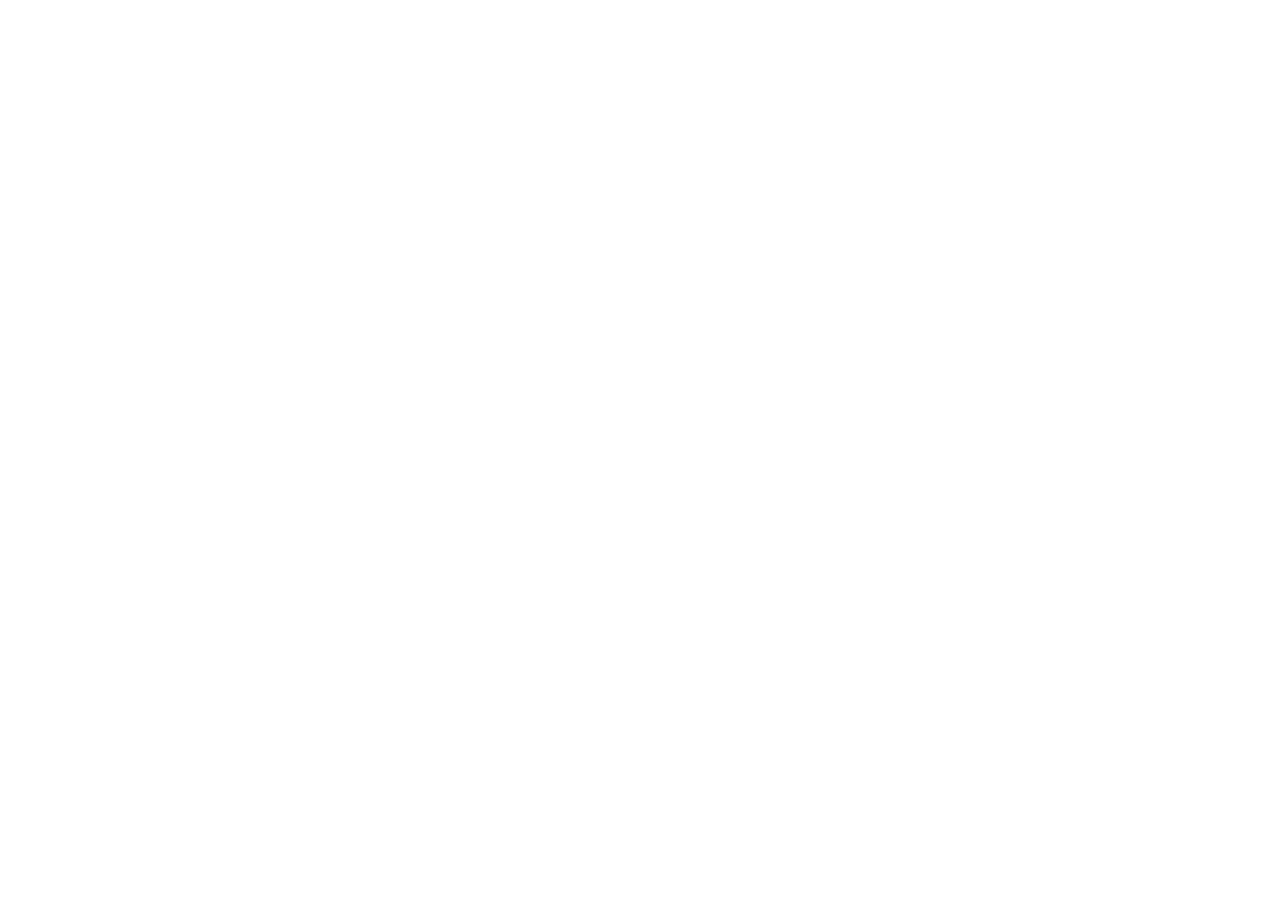
==== index.html @ c64abcd5 "init: start new project" ====
<!DOCTYPE html>
<html lang="en">
<head>
  <meta charset="UTF-8">
  <meta http-equiv="X-UA-Compatible" content="IE=edge">
  <meta name="viewport" content="width=device-width, initial-scale=1.0">
  <title>CV</title>
</head>
<body>
  
</body>
</html>
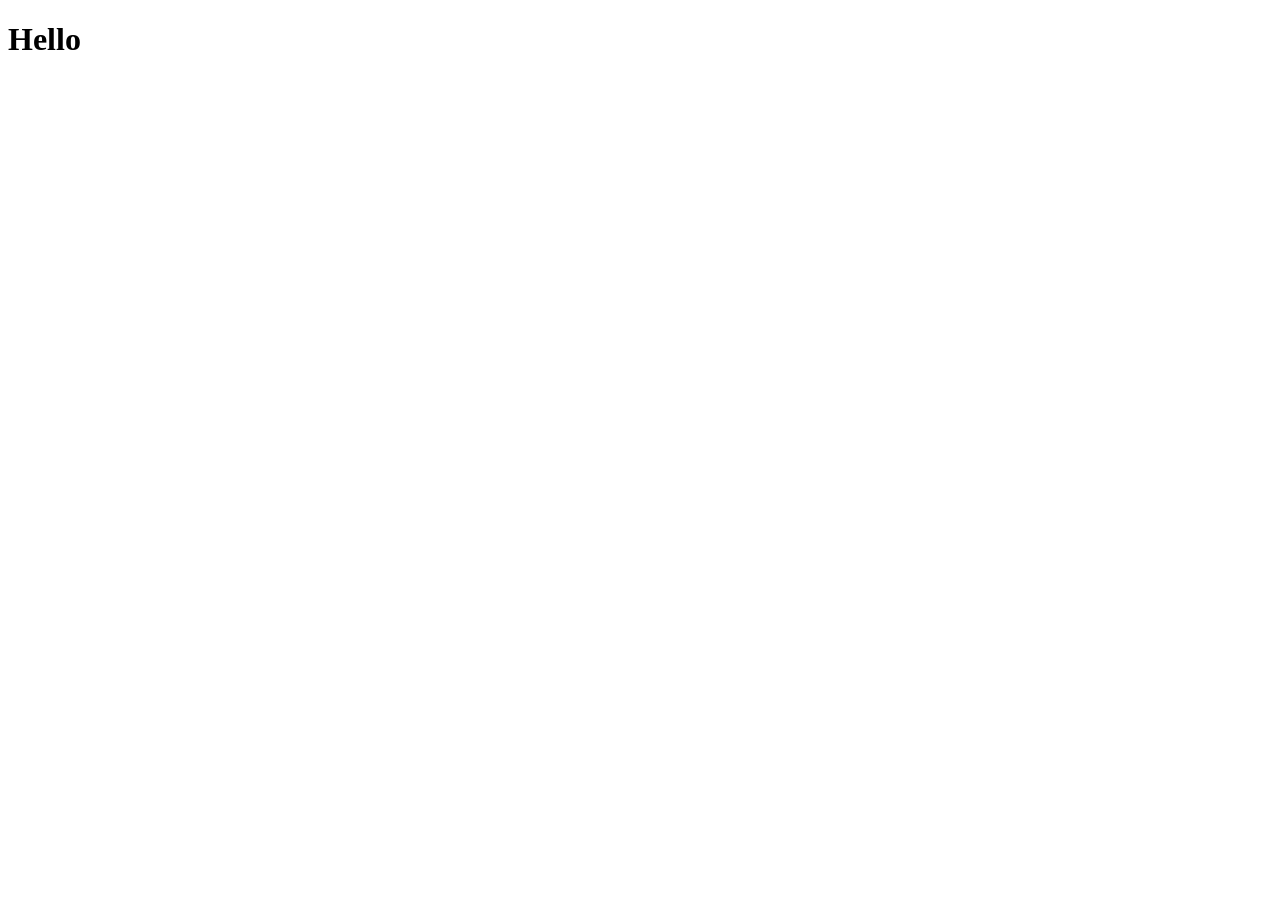
==== commit e6af808a: "init: start task" ====
--- a/index.html
+++ b/index.html
@@ -7,6 +7,8 @@
   <title>CV</title>
 </head>
 <body>
-  
+  <main>
+    <h1>Hello</h1>
+  </main>
 </body>
 </html>
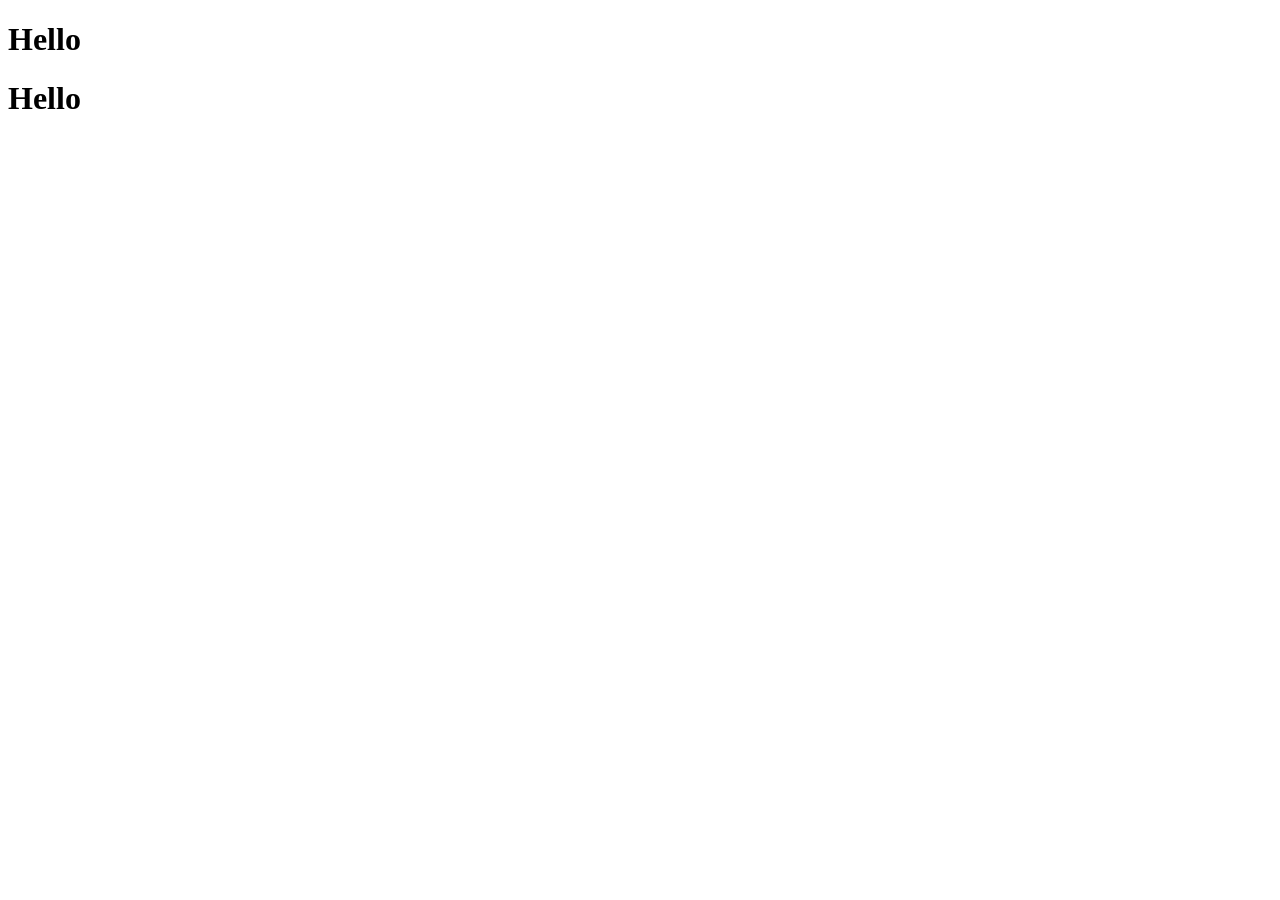
==== commit 1295a909: "feat: add necessary files" ====
--- a/index.html
+++ b/index.html
@@ -9,6 +9,7 @@
 <body>
   <main>
     <h1>Hello</h1>
+    <h1>Hello</h1>
   </main>
 </body>
 </html>
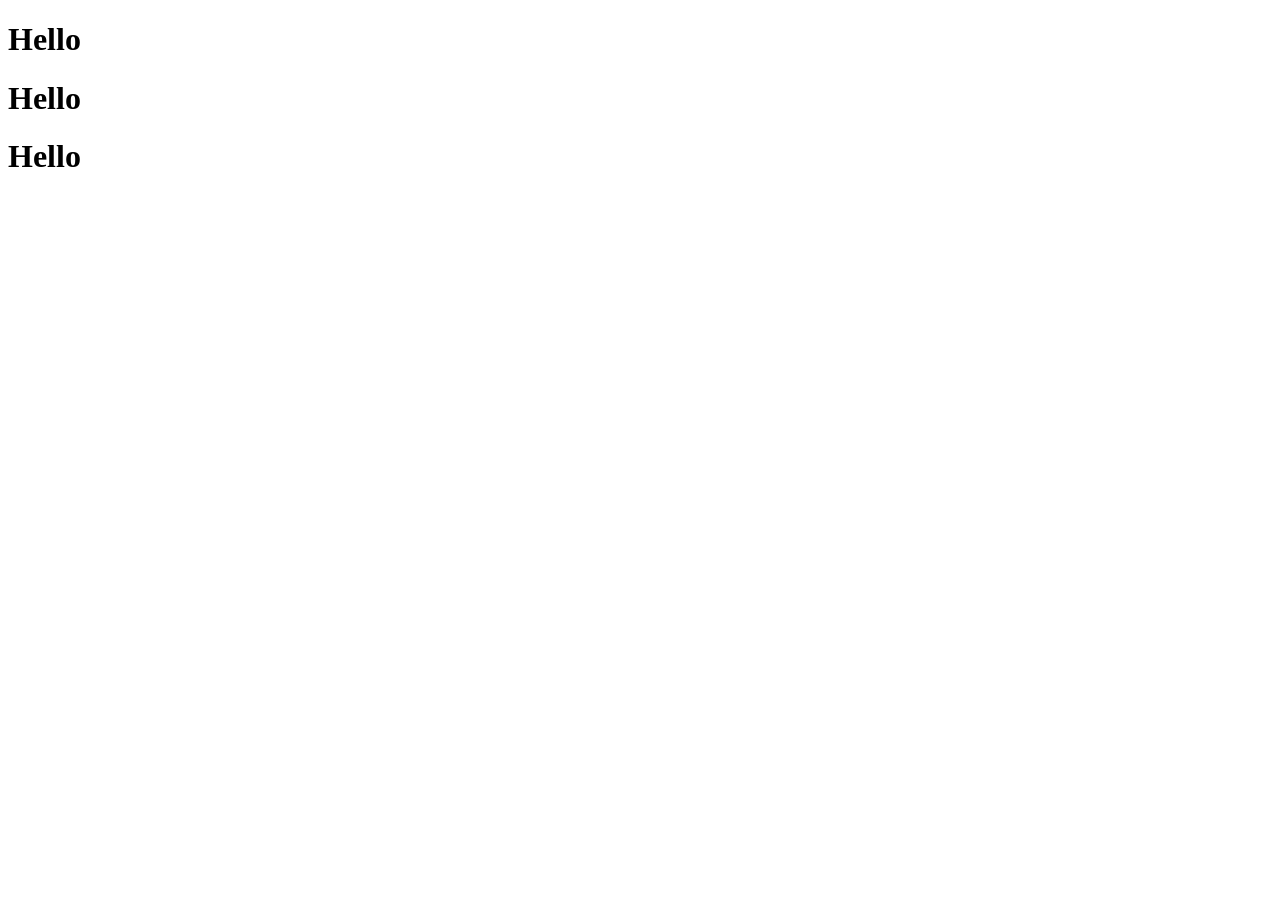
==== commit ae67d64d: "docs: update readme with additional information" ====
--- a/index.html
+++ b/index.html
@@ -10,6 +10,7 @@
   <main>
     <h1>Hello</h1>
     <h1>Hello</h1>
+    <h1>Hello</h1>
   </main>
 </body>
 </html>
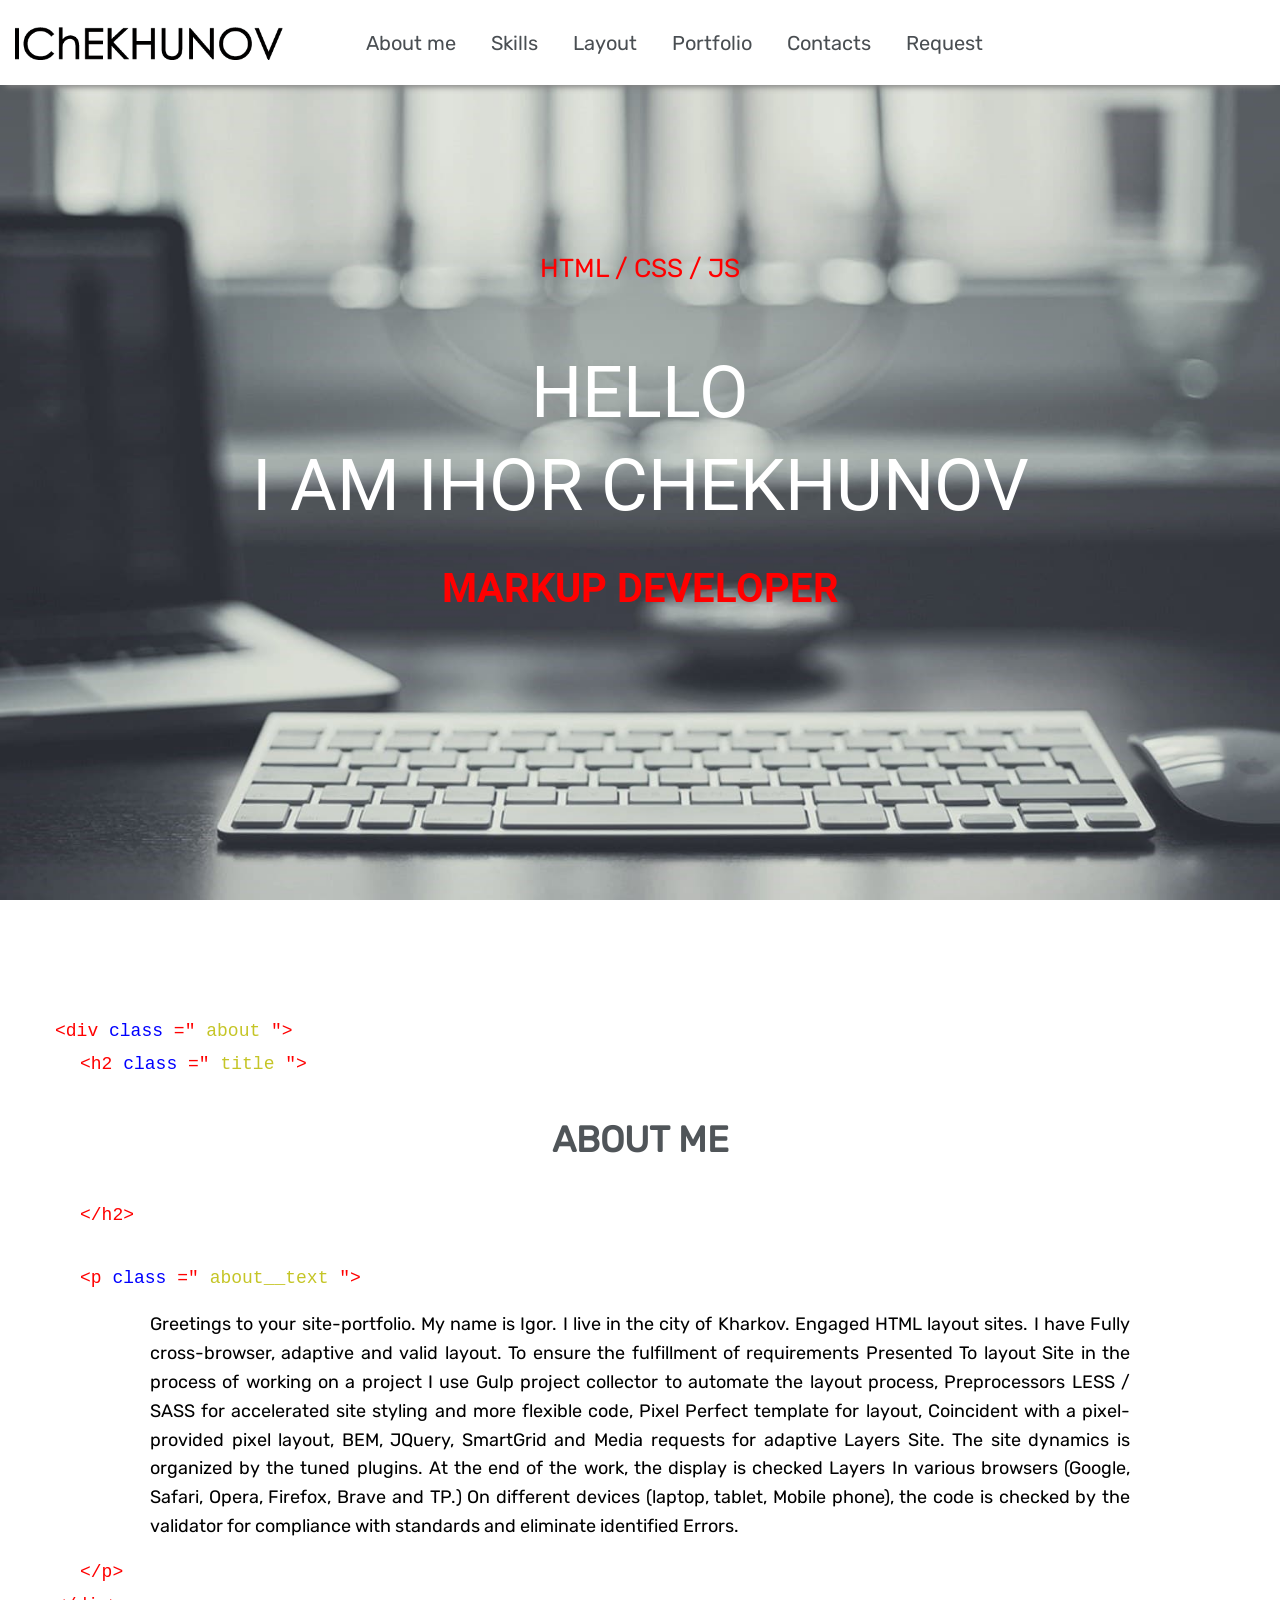
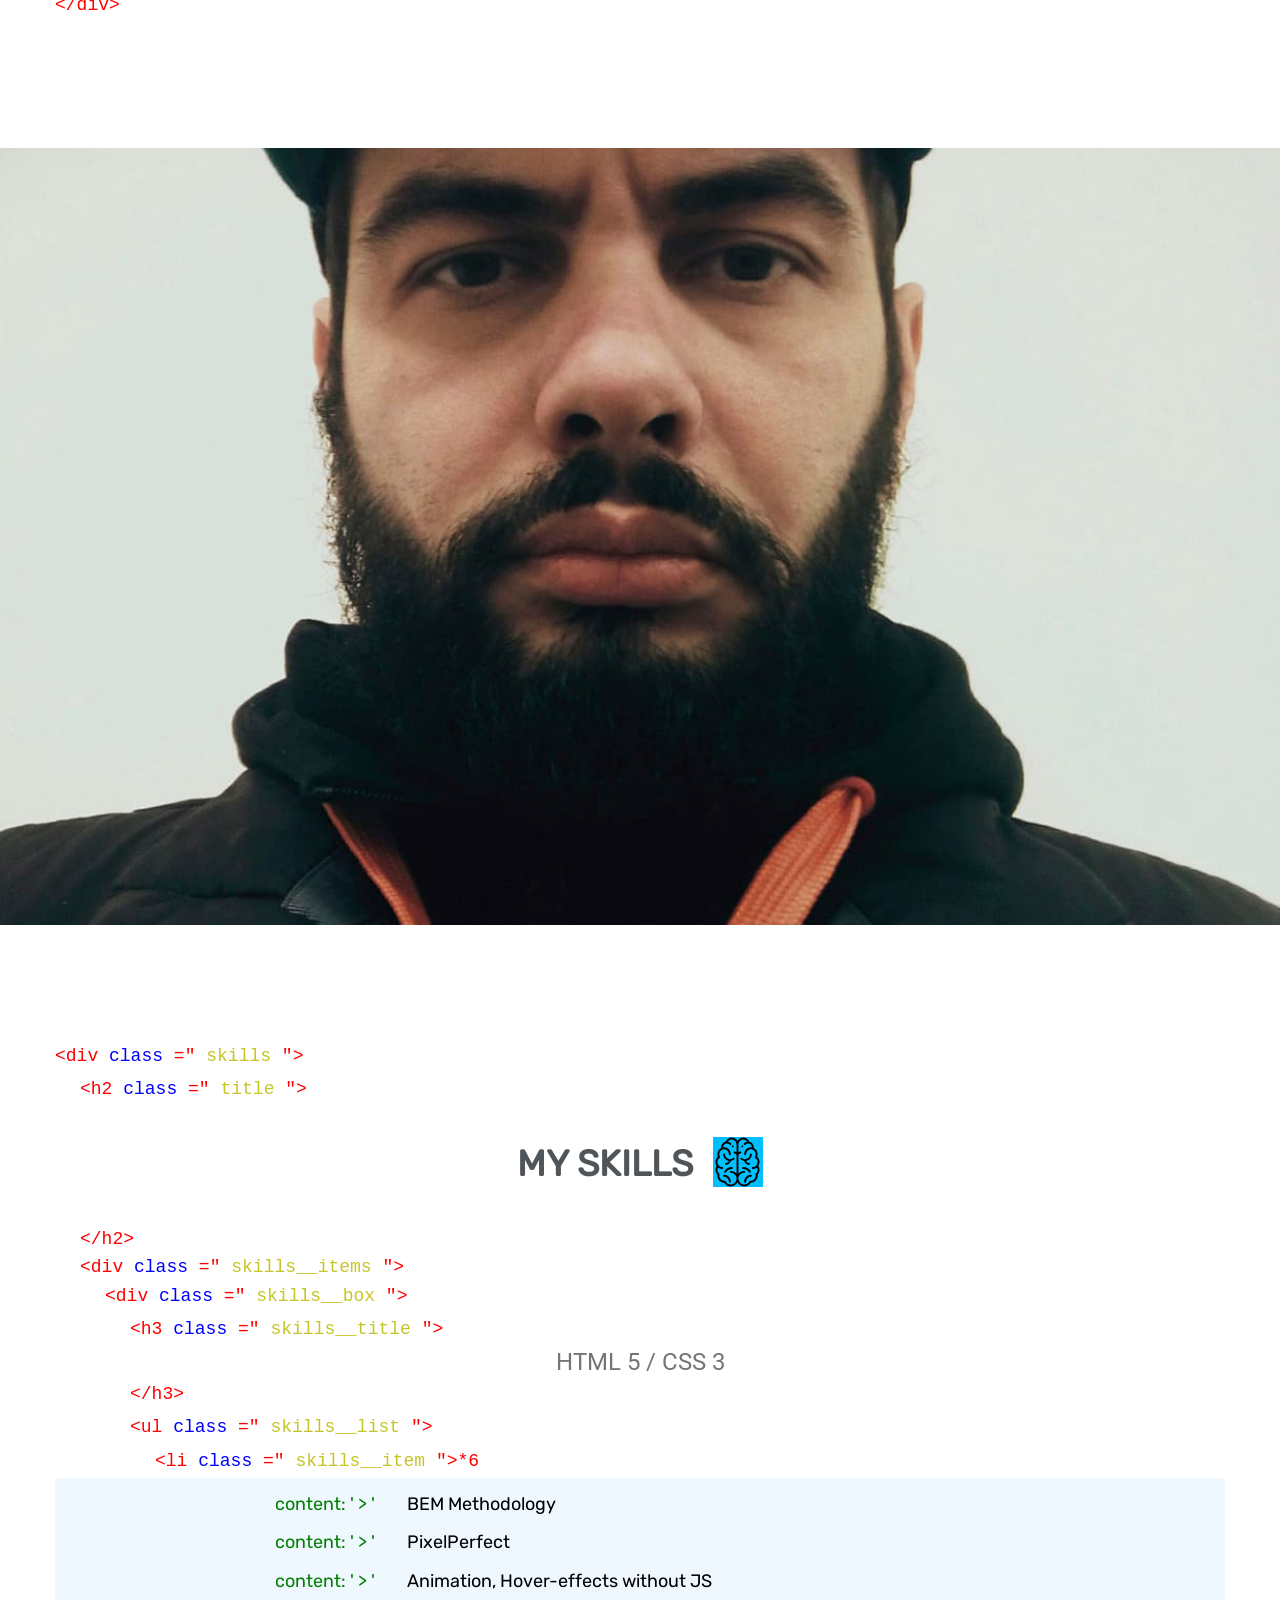
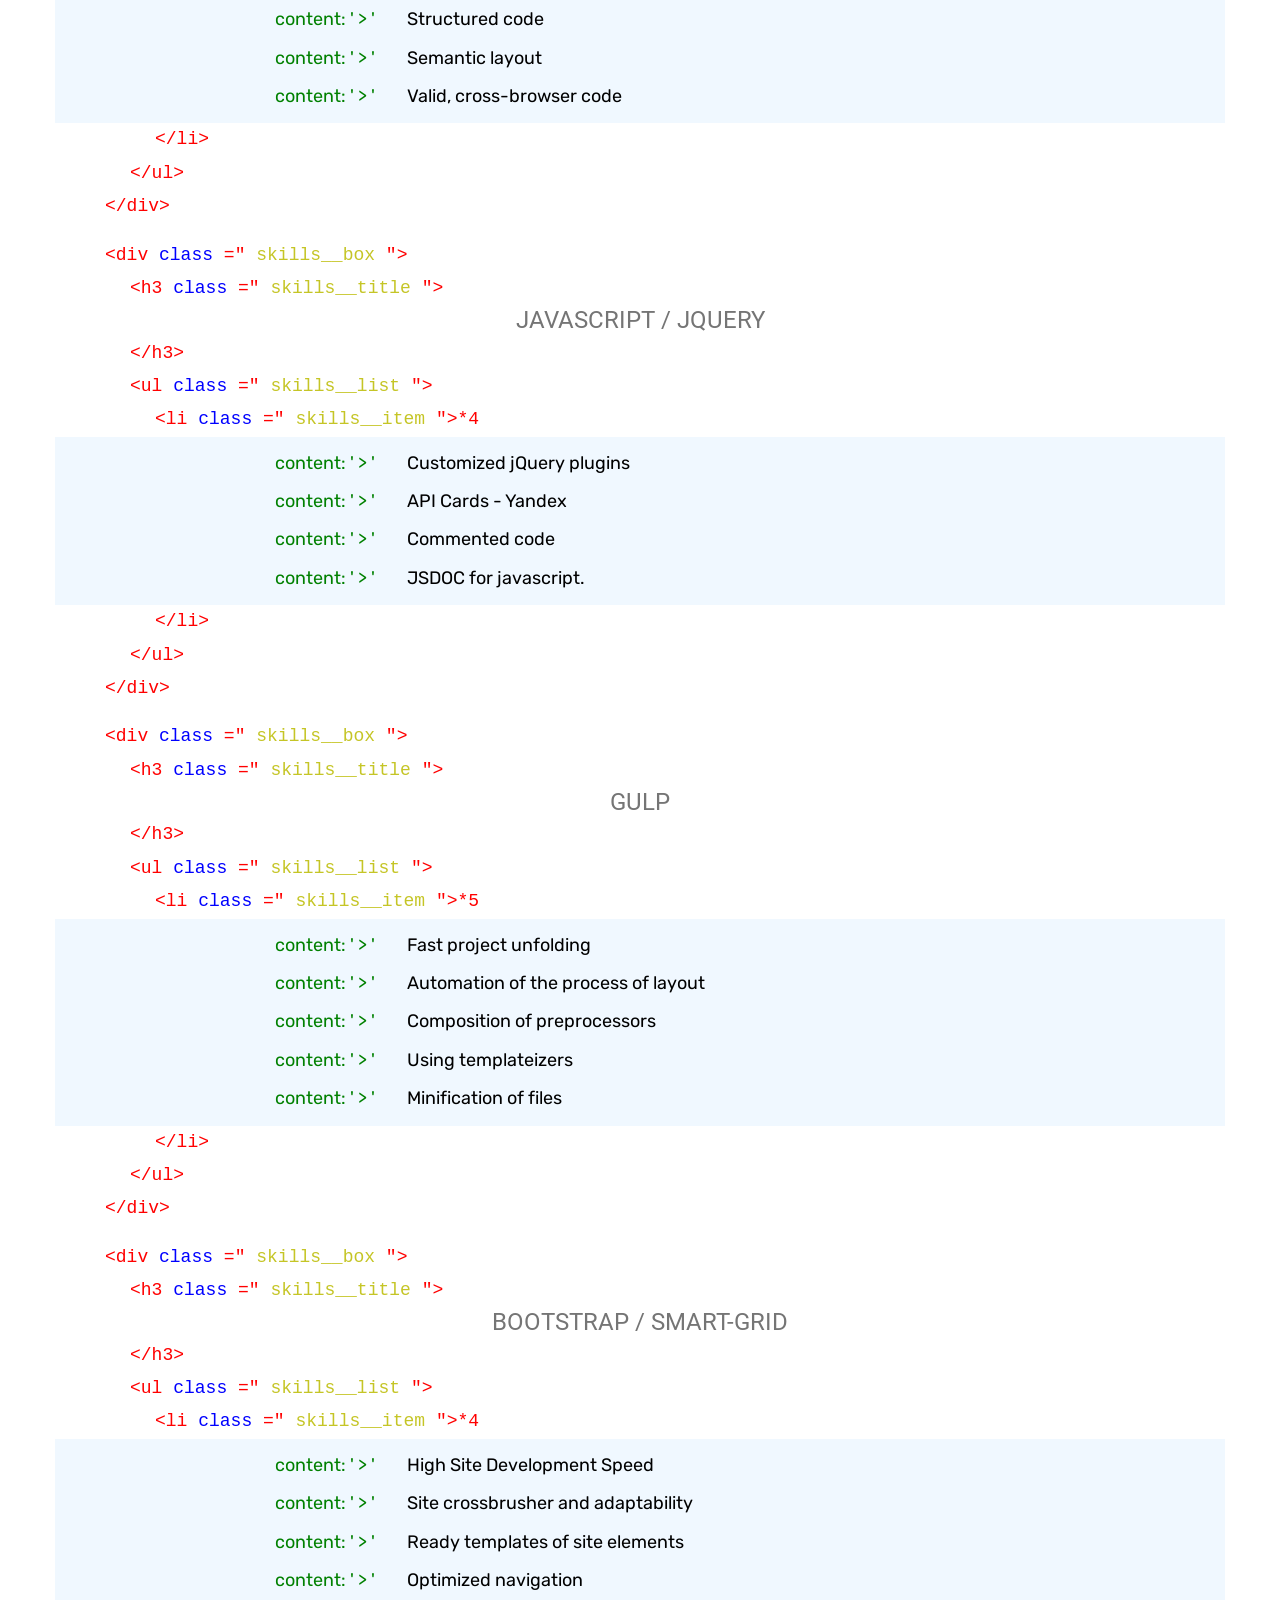
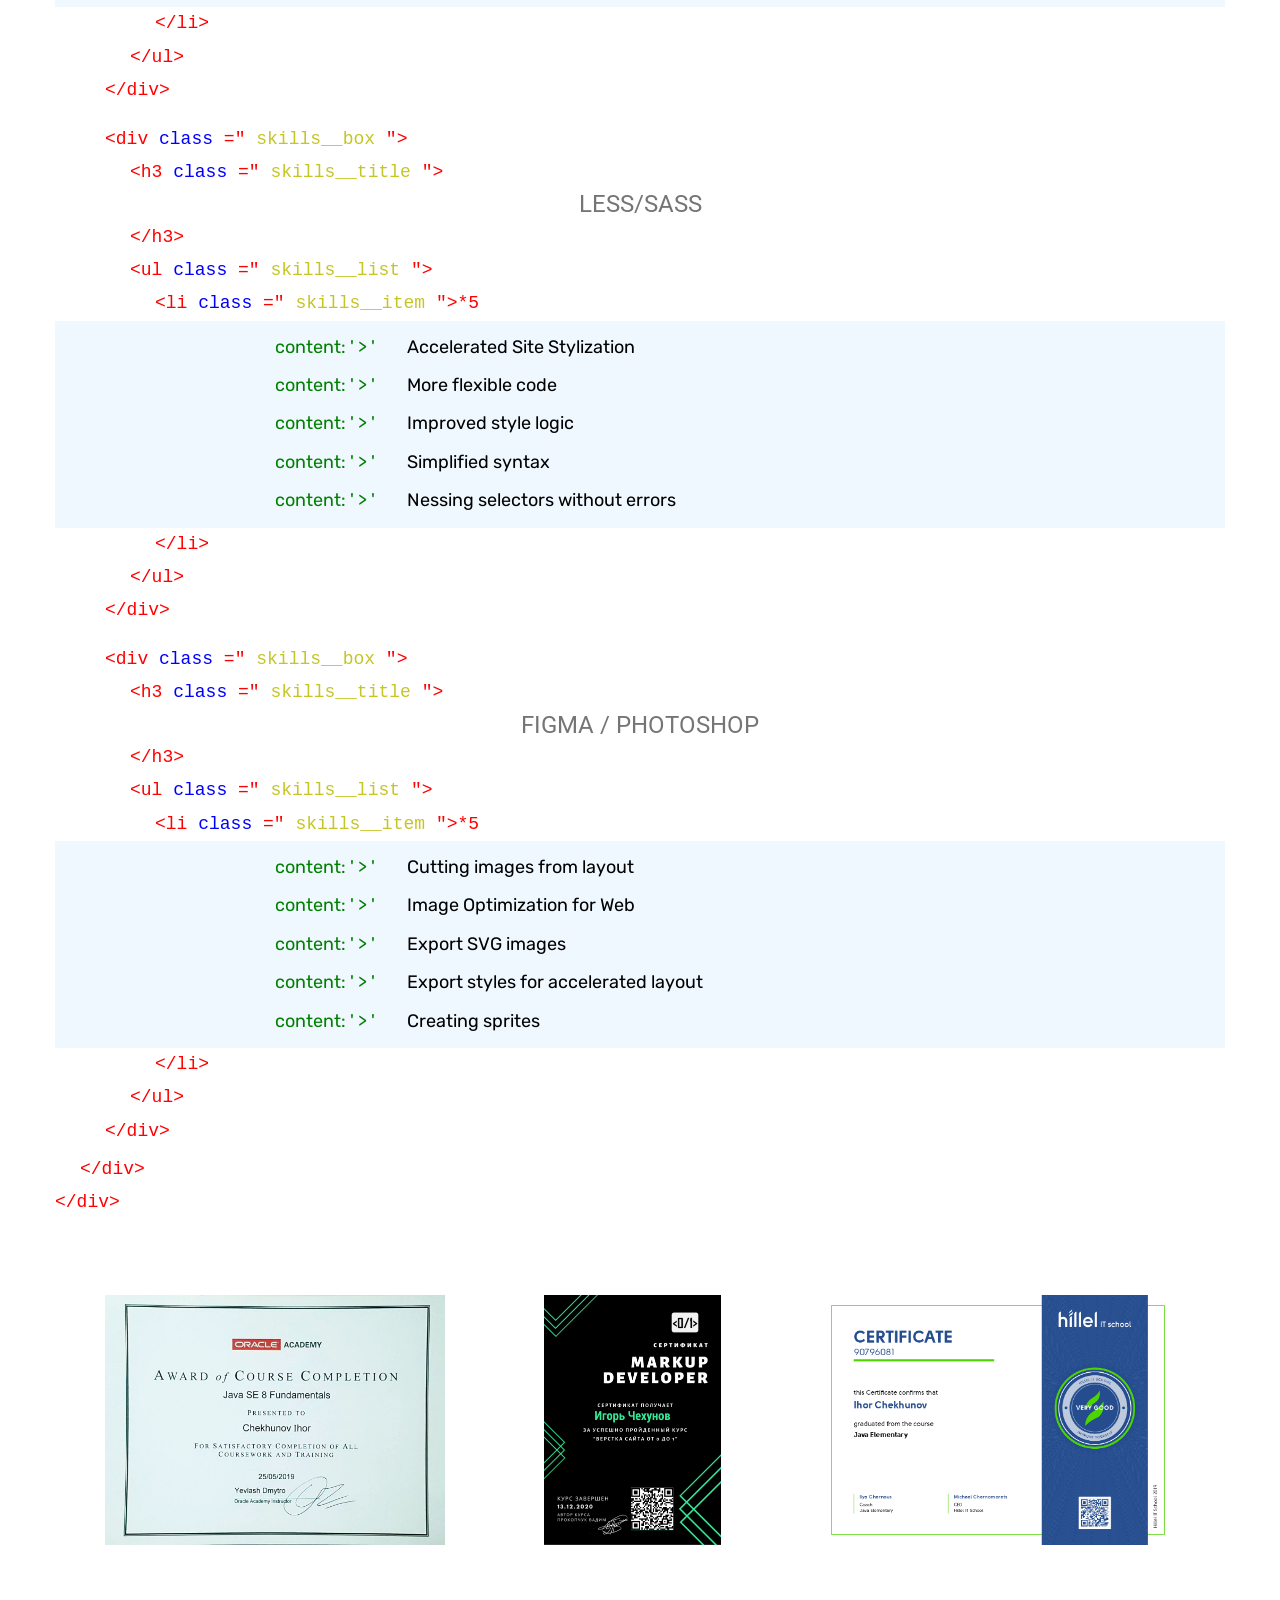
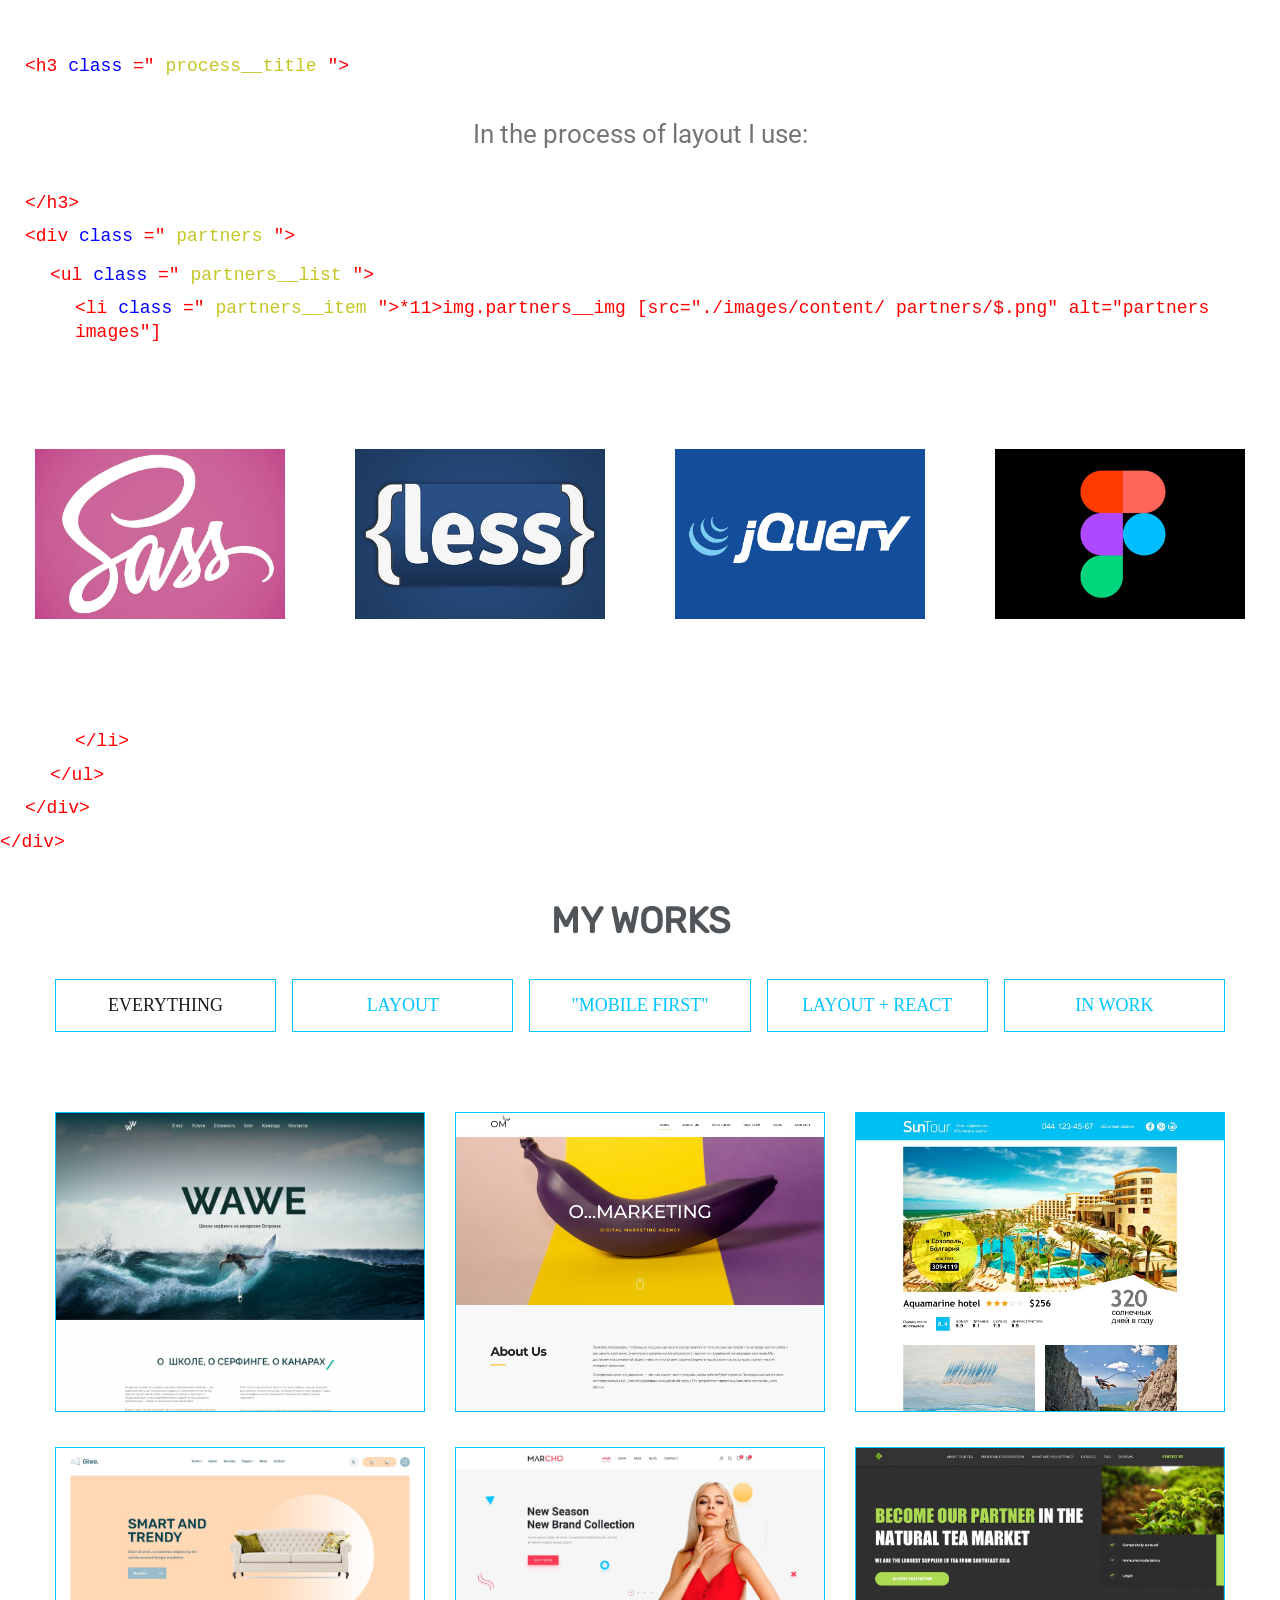
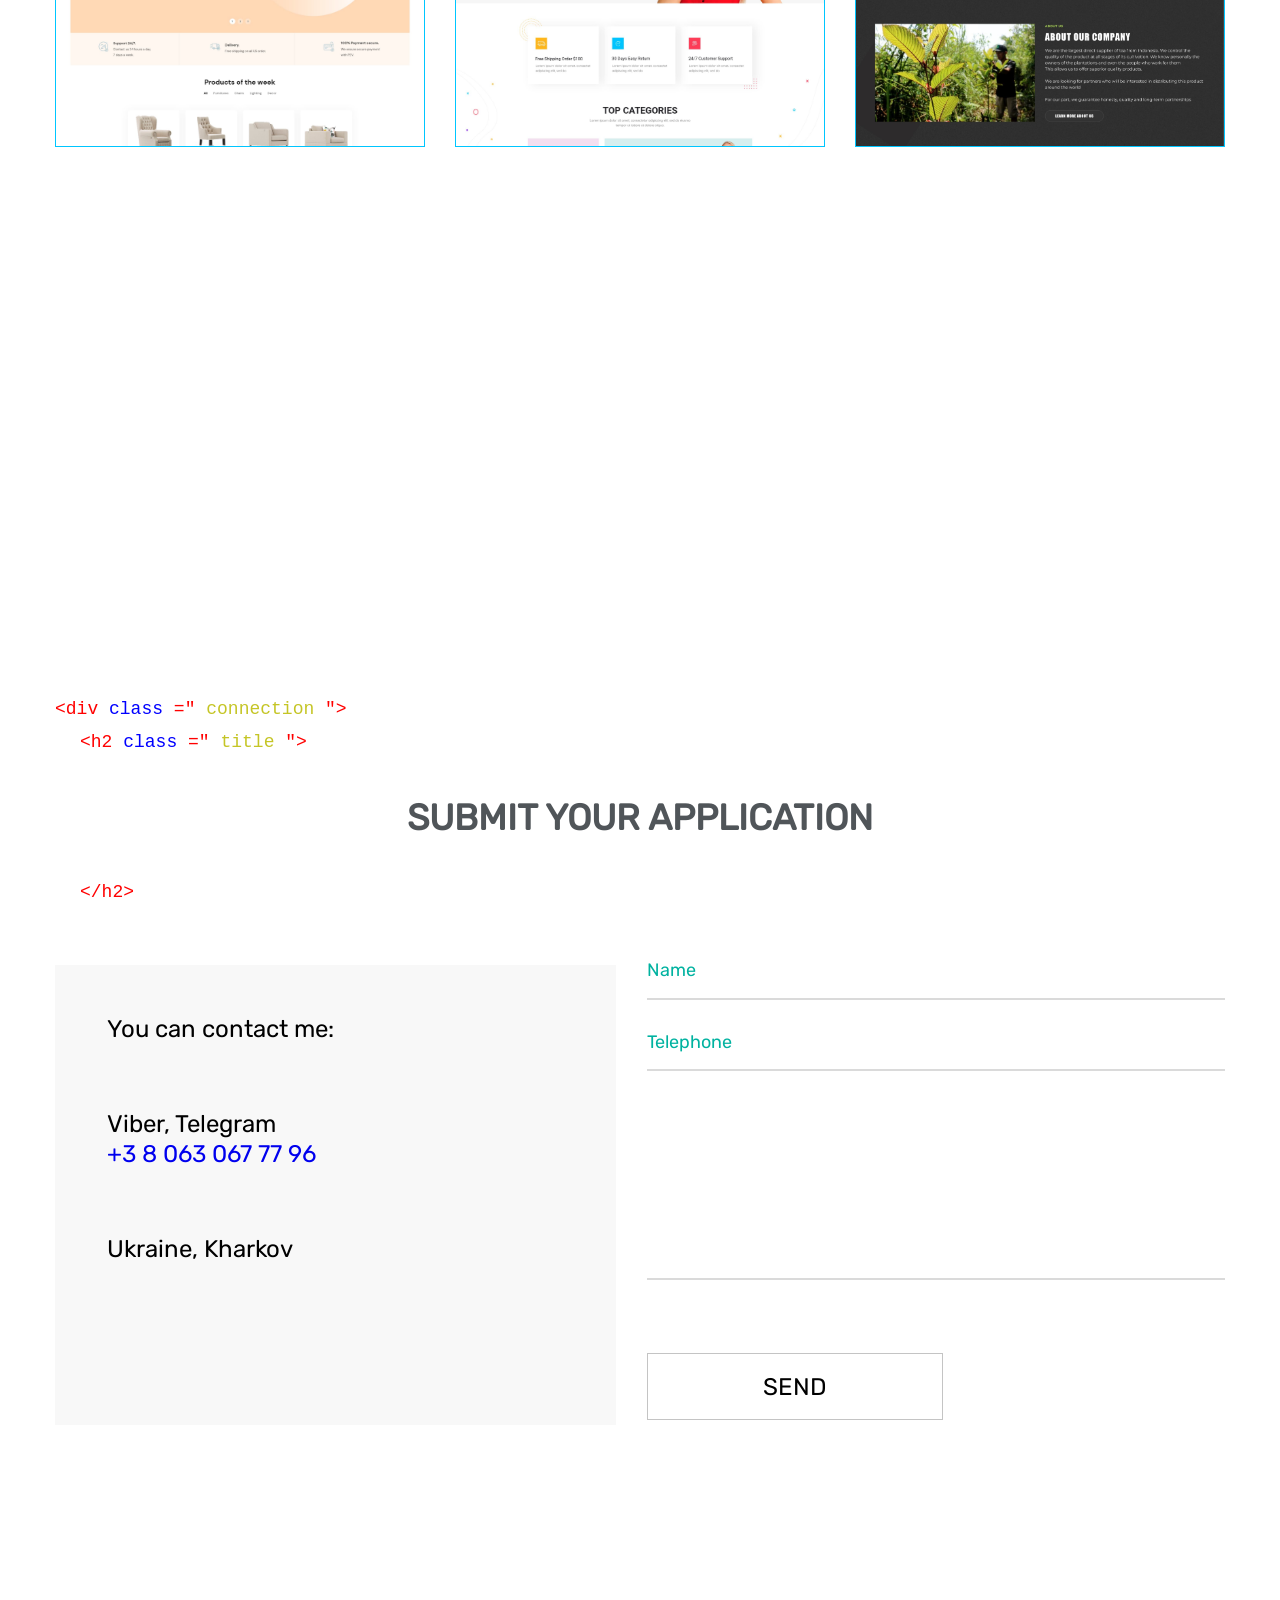
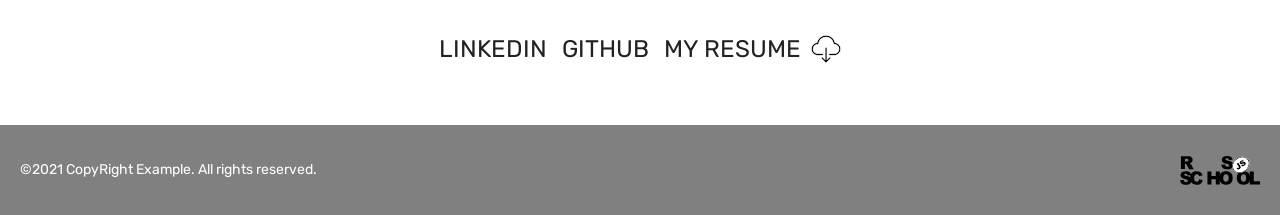
==== commit 2e8bd23a: "fix: english lang" ====
--- a/index.html
+++ b/index.html
@@ -1,16 +1,1772 @@
 <!DOCTYPE html>
-<html lang="en">
+<html lang="ru">
+
 <head>
   <meta charset="UTF-8">
-  <meta http-equiv="X-UA-Compatible" content="IE=edge">
   <meta name="viewport" content="width=device-width, initial-scale=1.0">
-  <title>CV</title>
+  <title>Portfolio | Home</title>
+  <link rel="stylesheet" href="https://cdnjs.cloudflare.com/ajax/libs/animate.css/4.1.1/animate.min.css" />
+  <link rel="stylesheet" href="style.css?v=0.4">
 </head>
-<body>
-  <main>
-    <h1>Hello</h1>
-    <h1>Hello</h1>
-    <h1>Hello</h1>
+
+
+<body id="body">
+
+  <header id="header-section" class="header wow animate__fadeInDown" data-wow-duration="1s">
+
+  <div class="container container--big">
+
+    <div class="header__top">
+
+      <a class="logo" href="#body">
+        <img class="logo__img" src="./images/logo.png" alt="logo image">
+      </a>
+
+      <nav class="menu">
+
+        <ul class="menu__list">
+
+          <li class="menu__item">
+
+            <a class="menu__link" href="index.html#about">
+              About me
+            </a>
+
+          </li>
+
+          <li class="menu__item">
+
+            <a class="menu__link" href="index.html#skills">
+              Skills
+            </a>
+
+          </li>
+
+          <li class="menu__item">
+
+            <a class="menu__link" href="index.html#process">
+              Layout
+            </a>
+
+          </li>
+
+          <li class="menu__item">
+
+            <a class="menu__link" href="index.html#portfolio">
+              Portfolio
+            </a>
+
+          </li>
+
+          <li class="menu__item">
+            <a class="menu__link" href="index.html#connection">
+              Contacts
+            </a>
+          </li>
+
+          <li class="menu__item">
+
+            <a class="menu__link" href="index.html#connection">
+              Request
+            </a>
+
+          </li>
+
+        </ul>
+
+      </nav>
+
+      <div class="menu-nav">
+
+        <button class="menu-nav__btn" href="#">
+
+          <svg class="menu-nav__find">
+            <use xlink:href="./images/sprite.svg#find"></use>
+          </svg>
+
+        </button>
+
+        <button class="menu-nav__popup">
+            <svg class="menu-nav__ellipse" xmlns="http://www.w3.org/2000/svg" width="20.03" height="20.031"><path d="M2.15 4.287a2.146 2.146 0 112.14-2.145 2.145 2.145 0 01-2.14 2.145zm0 7.869a2.146 2.146 0 112.14-2.147 2.146 2.146 0 01-2.14 2.147zm0 7.868a2.146 2.146 0 112.14-2.146 2.145 2.145 0 01-2.14 2.146zm7.86-15.737a2.146 2.146 0 112.15-2.145 2.143 2.143 0 01-2.15 2.145zm0 7.869a2.146 2.146 0 112.15-2.147 2.144 2.144 0 01-2.15 2.147zm0 7.868a2.146 2.146 0 112.15-2.146 2.143 2.143 0 01-2.15 2.146zm7.87-15.737a2.146 2.146 0 112.15-2.145 2.143 2.143 0 01-2.15 2.145zm0 7.869a2.146 2.146 0 112.15-2.147 2.144 2.144 0 01-2.15 2.147zm0 7.868a2.146 2.146 0 112.15-2.146 2.143 2.143 0 01-2.15 2.146z" fill="#fff" fill-rule="evenodd"/></svg>
+        </button>
+
+      </div>
+
+    </div>
+
+    <div class="header__popup">
+
+      <form class="header__search" action="#">
+
+        <label for="sub-search" class="header__label">Search</label>
+        <input id="sub-search" class="header__form-input" type="search" name="search" placeholder="Search" required>
+
+        <button class="header__form-btn" type="submit">Search</button>
+
+      </form>
+
+    </div>
+
+  </div>
+
+</header>
+
+  <main class="main">
+
+    <section id="top-section" class="top" style="background-image: url('./images/bg.jpg');">
+
+      <div class="container">
+
+        <div class="top__content">
+
+          <span class="top__subtitle wow animate__bounceInRight">
+            HTML / CSS / JS
+          </span>
+
+          <p class="top__text wow animate__fadeIn" data-wow-duration="4s">
+
+            Hello <br>
+            I am Ihor Chekhunov
+
+          </p>
+
+          <h1 class="top__title wow animate__bounceInLeft">
+            Markup developer
+          </h1>
+
+        </div>
+
+      </div>
+
+    </section>
+
+    <section class="about" id="about">
+
+      <div class="container">
+
+        <div class="about__wrapper">
+
+          <div class="about__inner-title">
+
+            <code class="page-code">
+
+              &lt;div 
+            
+              <code class="page-code__color-class">
+             
+                class
+            
+              </code>
+
+            =&quot;
+
+            <code class="page-code__color-name">
+
+                about
+         
+              </code>
+
+            &quot;&gt;
+
+            </code>
+
+            <code class="page-code__title">
+
+              &lt;h2 
+            
+              <code class="page-code__color-class">
+                        
+                class
+              
+              </code>
+
+            =&quot;
+
+            <code class="page-code__color-name">
+
+                title
+                   
+              </code>
+
+            &quot;&gt;
+
+            </code>
+
+            <h2 class="title ">
+
+              About me
+
+            </h2>
+
+            <code class="page-code__title">
+
+              &lt;/h2&gt;
+
+            </code>
+
+          </div>
+
+          <div class="about__inner-content">
+
+            <code class="page-code__text">
+
+            &lt;p 
+                      
+            <code class="page-code__color-class">
+                                  
+              class
+                        
+            </code>
+
+            =&quot;
+
+            <code class="page-code__color-name">
+
+              about__text
+                             
+            </code>
+
+            &quot;&gt;
+
+            </code>
+
+            <p class="about__text wow animate__fadeInLeft">
+              Greetings to your site-portfolio. My name is Igor. I live in the city of Kharkov. Engaged
+              HTML layout
+              sites. I have
+              Fully cross-browser, adaptive and valid layout. To ensure the fulfillment of requirements
+              Presented
+              To layout
+              Site in the process of working on a project I use Gulp project collector to automate the layout process,
+              Preprocessors
+              LESS / SASS for accelerated site styling and more flexible code, Pixel Perfect template for layout,
+              Coincident
+              with a pixel-provided pixel layout, BEM, JQuery, SmartGrid and Media requests for adaptive
+              Layers
+              Site.
+              The site dynamics is organized by the tuned plugins. At the end of the work, the display is checked
+              Layers
+              In various browsers (Google, Safari, Opera, Firefox, Brave and TP.) On different devices (laptop,
+              tablet,
+              Mobile phone), the code is checked by the validator for compliance with standards and eliminate identified
+              Errors.
+            </p>
+
+            <code class="page-code__text page-code__text--end">
+
+            &lt;/p&gt;
+          
+          </code>
+
+            <code class="page-code">
+
+            &lt;/div&gt;
+          
+          </code>
+
+          </div>
+
+        </div>
+
+      </div>
+
+    </section>
+
+
+
+    <div class="myphoto wow animate__backInRight" style="background-image: url('./images/user.jpg');">
+
+      images
+
+    </div>
+
+
+    <section class="skills" id="skills">
+
+      <div class="container">
+
+        <div class="skills__inner-title">
+
+          <code class="page-code">
+
+                      &lt;div 
+                    
+                      <code class="page-code__color-class">
+                     
+                        class
+                    
+                      </code>
+
+          =&quot;
+
+          <code class="page-code__color-name">
+
+                        skills
+                 
+          </code>
+
+          &quot;&gt;
+
+          </code>
+
+          <code class="page-code__title">
+
+                      &lt;h2 
+                    
+                      <code class="page-code__color-class">
+                                
+                        class
+                      
+                      </code>
+
+          =&quot;
+
+          <code class="page-code__color-name">
+
+                        title
+                           
+          </code>
+
+          &quot;&gt;
+
+          </code>
+
+          <h2 class="title skills__title">
+
+            My skills
+
+          </h2>
+
+          <code class="page-code__title">
+
+                      &lt;/h2&gt;
+        
+          </code>
+
+          <code class="page-code__box">
+
+            &lt;div 
+                              
+            <code class="page-code__color-class">
+                               
+              class
+                              
+            </code>
+
+          =&quot;
+
+          <code class="page-code__color-name">
+
+              skills__items
+                           
+            </code>
+
+          &quot;&gt;
+
+          </code>
+
+          <code class="page-code__box page-code__box--box">
+
+            &lt;div 
+                              
+            <code class="page-code__color-class">
+                               
+              class
+                              
+            </code>
+
+          =&quot;
+
+          <code class="page-code__color-name">
+
+              skills__box
+                           
+            </code>
+
+          &quot;&gt;
+
+          </code>
+
+          <code class="page-code__title page-code__title--h3">
+
+                                &lt;h3 
+                              
+                                <code class="page-code__color-class">
+                                          
+                                  class
+                                
+                                </code>
+
+          =&quot;
+
+          <code class="page-code__color-name">
+
+                                 skills__title
+                                     
+                    </code>
+
+          &quot;&gt;
+
+          </code>
+
+          <div class="skills__items">
+
+            <div class="skills__box">
+
+              <h3 class="skills__title-box">
+
+                Html 5 / css 3
+
+              </h3>
+
+              <code class="page-code__title page-code__title--endh3">
+
+                &lt;/h3&gt;
+        
+              </code>
+
+              <code class="page-code__ullist">
+
+                                    &lt;ul 
+                                                      
+                                    <code class="page-code__color-class">
+                                                       
+                                      class
+                                                      
+                                    </code>
+
+              =&quot;
+
+              <code class="page-code__color-name">
+
+                                      skills__list
+                                                   
+                                    </code>
+
+              &quot;&gt;
+
+              </code>
+
+              <code class="page-code__lilist">
+
+                                    &lt;li 
+                                                      
+                                    <code class="page-code__color-class">
+                                                       
+                                      class
+                                                      
+                                    </code>
+
+              =&quot;
+
+              <code class="page-code__color-name">
+
+                                      skills__item
+                                                   
+                                    </code>
+
+              &quot;&gt;*6
+
+              </code>
+
+              <ul class="skills__list skills__list--aliceblue wow animate__lightSpeedInLeft" data-wow-duration="1s">
+
+                <li class="skills__item">
+                  BEM Methodology
+                </li>
+
+                <li class="skills__item">
+                  PixelPerfect
+                </li>
+
+                <li class="skills__item">
+                  Animation, Hover-effects without JS
+                </li>
+
+                <li class="skills__item">
+                  Structured code
+                </li>
+
+                <li class="skills__item">
+                  Semantic layout
+                </li>
+
+                <li class="skills__item">
+                  Valid, cross-browser code
+                </li>
+
+              </ul>
+
+              <code class="page-code__lilist">
+
+                                                                  &lt;/li&gt;
+                              </code>
+
+              <code class="page-code__ullist">
+
+                                                                  &lt;/ul&gt;
+                              </code>
+
+              <code class="page-code__box page-code__box--box">
+
+                                          &lt;/div&gt; 
+              
+                              </code>
+
+            </div>
+
+            <div class="skills__box">
+
+              <code class="page-code__box page-code__box--box">
+
+                          &lt;div 
+                                            
+                          <code class="page-code__color-class">
+                                             
+                            class
+                                            
+                          </code>
+
+              =&quot;
+
+              <code class="page-code__color-name">
+
+                            skills__box
+                                         
+                          </code>
+
+              &quot;&gt;
+
+              </code>
+
+              <code class="page-code__title page-code__title--h3">
+
+                                              &lt;h3 
+                                            
+                                              <code class="page-code__color-class">
+                                                        
+                                                class
+                                              
+                                              </code>
+
+              =&quot;
+
+              <code class="page-code__color-name">
+
+                                               skills__title
+                                                   
+                                  </code>
+
+              &quot;&gt;
+
+              </code>
+
+              <h3 class="skills__title-box">
+
+                Javascript / Jquery
+
+              </h3>
+
+              <code class="page-code__title page-code__title--endh3">
+
+                              &lt;/h3&gt;
+                      
+                            </code>
+
+              <code class="page-code__ullist">
+
+                                                  &lt;ul 
+                                                                    
+                                                  <code class="page-code__color-class">
+                                                                     
+                                                    class
+                                                                    
+                                                  </code>
+
+              =&quot;
+
+              <code class="page-code__color-name">
+
+                                                    skills__list
+                                                                 
+                                                  </code>
+
+              &quot;&gt;
+
+              </code>
+
+              <code class="page-code__lilist">
+
+                                                  &lt;li 
+                                                                    
+                                                  <code class="page-code__color-class">
+                                                                     
+                                                    class
+                                                                    
+                                                  </code>
+
+              =&quot;
+
+              <code class="page-code__color-name">
+
+                                                    skills__item
+                                                                 
+                                                  </code>
+
+              &quot;&gt;*4
+
+              </code>
+
+              <ul class="skills__list skills__list--aliceblue wow animate__lightSpeedInLeft" data-wow-duration="1s">
+
+                <li class="skills__item">
+
+               Customized jQuery plugins
+
+                </li>
+
+                <li class = "skills__item">
+
+                  API Cards - Yandex
+
+                </ li>
+
+                <li class = "skills__item">
+
+                  Commented code
+
+                </ li>
+
+                <li class = "skills__item">
+
+                  JSDOC for javascript.
+
+                </ li>
+
+              </ul>
+
+              <code class="page-code__lilist">
+
+                                                                  &lt;/li&gt;
+                              </code>
+
+              <code class="page-code__ullist">
+
+                                                                  &lt;/ul&gt;
+                              </code>
+
+              <code class="page-code__box page-code__box--box">
+
+                                          &lt;/div&gt; 
+              
+                              </code>
+
+            </div>
+
+            <div class="skills__box">
+
+              <code class="page-code__box page-code__box--box">
+
+                                        &lt;div 
+                                                          
+                                        <code class="page-code__color-class">
+                                                           
+                                          class
+                                                          
+                                        </code>
+
+              =&quot;
+
+              <code class="page-code__color-name">
+
+                                          skills__box
+                                                       
+                                        </code>
+
+              &quot;&gt;
+
+              </code>
+
+              <code class="page-code__title page-code__title--h3">
+
+                                                            &lt;h3 
+                                                          
+                                                            <code class="page-code__color-class">
+                                                                      
+                                                              class
+                                                            
+                                                            </code>
+
+              =&quot;
+
+              <code class="page-code__color-name">
+
+                                                             skills__title
+                                                                 
+                                                </code>
+
+              &quot;&gt;
+
+              </code>
+
+              <h3 class="skills__title-box">
+
+                Gulp
+
+              </h3>
+
+              <code class="page-code__title page-code__title--endh3">
+
+                                            &lt;/h3&gt;
+                                    
+                                          </code>
+
+              <code class="page-code__ullist">
+
+                                                                &lt;ul 
+                                                                                  
+                                                                <code class="page-code__color-class">
+                                                                                   
+                                                                  class
+                                                                                  
+                                                                </code>
+
+              =&quot;
+
+              <code class="page-code__color-name">
+
+                                                                  skills__list
+                                                                               
+                                                                </code>
+
+              &quot;&gt;
+
+              </code>
+
+              <code class="page-code__lilist">
+
+                                                                &lt;li 
+                                                                                  
+                                                                <code class="page-code__color-class">
+                                                                                   
+                                                                  class
+                                                                                  
+                                                                </code>
+
+              =&quot;
+
+              <code class="page-code__color-name">
+
+                                                                  skills__item
+                                                                               
+                                                                </code>
+
+              &quot;&gt;*5
+
+              </code>
+
+              <ul class="skills__list skills__list--aliceblue wow animate__lightSpeedInLeft" data-wow-duration="1s">
+
+                <li class = "skills__item">
+                  Fast project unfolding
+                </li>
+
+                <li class = "skills__item">
+                  Automation of the process of layout
+                </li>
+
+                <li class = "skills__item">
+                  Composition of preprocessors
+                </li>
+
+                <li class = "skills__item">
+                  Using templateizers
+                </li>
+
+                <li class = "skills__item">
+                  Minification of files
+                </li>
+
+              </ul>
+
+              <code class="page-code__lilist">
+
+                                                                                                  &lt;/li&gt;
+                                                              </code>
+
+              <code class="page-code__ullist">
+
+                                                                                                  &lt;/ul&gt;
+                                                              </code>
+
+              <code class="page-code__box page-code__box--box">
+
+                                                                          &lt;/div&gt; 
+                                              
+                                                              </code>
+
+            </div>
+
+            <div class="skills__box">
+
+              <code class="page-code__box page-code__box--box">
+
+                                                      &lt;div 
+                                                                        
+                                                      <code class="page-code__color-class">
+                                                                         
+                                                        class
+                                                                        
+                                                      </code>
+
+              =&quot;
+
+              <code class="page-code__color-name">
+
+                                                        skills__box
+                                                                     
+                                                      </code>
+
+              &quot;&gt;
+
+              </code>
+
+              <code class="page-code__title page-code__title--h3">
+
+                                                                          &lt;h3 
+                                                                        
+                                                                          <code class="page-code__color-class">
+                                                                                    
+                                                                            class
+                                                                          
+                                                                          </code>
+
+              =&quot;
+
+              <code class="page-code__color-name">
+
+                                                                           skills__title
+                                                                               
+                                                              </code>
+
+              &quot;&gt;
+
+              </code>
+
+              <h3 class="skills__title-box">
+
+                Bootstrap / Smart-grid
+
+              </h3>
+
+              <code class="page-code__title page-code__title--endh3">
+
+                                                          &lt;/h3&gt;
+                                                  
+                                                        </code>
+
+              <code class="page-code__ullist">
+
+                                                                              &lt;ul 
+                                                                                                
+                                                                              <code class="page-code__color-class">
+                                                                                                 
+                                                                                class
+                                                                                                
+                                                                              </code>
+
+              =&quot;
+
+              <code class="page-code__color-name">
+
+                                                                                skills__list
+                                                                                             
+                                                                              </code>
+
+              &quot;&gt;
+
+              </code>
+
+              <code class="page-code__lilist">
+
+                                                                              &lt;li 
+                                                                                                
+                                                                              <code class="page-code__color-class">
+                                                                                                 
+                                                                                class
+                                                                                                
+                                                                              </code>
+
+              =&quot;
+
+              <code class="page-code__color-name">
+
+                                                                                skills__item
+                                                                                             
+                                                                              </code>
+
+              &quot;&gt;*4
+
+              </code>
+
+              <ul class="skills__list skills__list--aliceblue wow animate__lightSpeedInLeft" data-wow-duration="1s">
+                <li class = "skills__item">
+                  High Site Development Speed
+                </li>
+
+                <li class = "skills__item">
+                  Site crossbrusher and adaptability
+                </li>
+
+                <li class = "skills__item">
+                  Ready templates of site elements
+                </li>
+
+                <li class = "skills__item">
+                  Optimized navigation
+                </li>
+
+              </ul>
+
+              <code class="page-code__lilist">
+
+                                                                                                                  &lt;/li&gt;
+                                                                              </code>
+
+              <code class="page-code__ullist">
+
+                                                                                                                  &lt;/ul&gt;
+                                                                              </code>
+
+              <code class="page-code__box page-code__box--box">
+
+                                                                                          &lt;/div&gt; 
+                                                              
+                                                                              </code>
+
+            </div>
+
+            <div class="skills__box">
+
+              <code class="page-code__box page-code__box--box">
+
+                                                                    &lt;div 
+                                                                                      
+                                                                    <code class="page-code__color-class">
+                                                                                       
+                                                                      class
+                                                                                      
+                                                                    </code>
+
+              =&quot;
+
+              <code class="page-code__color-name">
+
+                                                                      skills__box
+                                                                                   
+                                                                    </code>
+
+              &quot;&gt;
+
+              </code>
+
+              <code class="page-code__title page-code__title--h3">
+
+                                                                                        &lt;h3 
+                                                                                      
+                                                                                        <code class="page-code__color-class">
+                                                                                                  
+                                                                                          class
+                                                                                        
+                                                                                        </code>
+
+              =&quot;
+
+              <code class="page-code__color-name">
+
+                                                                                         skills__title
+                                                                                             
+                                                                            </code>
+
+              &quot;&gt;
+
+              </code>
+
+              <h3 class="skills__title-box">
+
+                Less/Sass
+
+              </h3>
+
+              <code class="page-code__title page-code__title--endh3">
+
+                                                                        &lt;/h3&gt;
+                                                                
+                                                                      </code>
+
+              <code class="page-code__ullist">
+
+                                                                                            &lt;ul 
+                                                                                                              
+                                                                                            <code class="page-code__color-class">
+                                                                                                               
+                                                                                              class
+                                                                                                              
+                                                                                            </code>
+
+              =&quot;
+
+              <code class="page-code__color-name">
+
+                                                                                              skills__list
+                                                                                                           
+                                                                                            </code>
+
+              &quot;&gt;
+
+              </code>
+
+              <code class="page-code__lilist">
+
+                                                                                            &lt;li 
+                                                                                                              
+                                                                                            <code class="page-code__color-class">
+                                                                                                               
+                                                                                              class
+                                                                                                              
+                                                                                            </code>
+
+              =&quot;
+
+              <code class="page-code__color-name">
+
+                                                                                              skills__item
+                                                                                                           
+                                                                                            </code>
+
+              &quot;&gt;*5
+
+              </code>
+
+              <ul class="skills__list skills__list--aliceblue wow animate__lightSpeedInLeft" data-wow-duration="1s">
+
+                <li class="skills__item">
+
+                  Accelerated Site Stylization
+
+                </li>
+
+                <li class="skills__item">
+
+                  More flexible code
+
+                </li>
+
+                <li class="skills__item">
+
+                  Improved style logic
+
+                </li>
+
+                <li class="skills__item">
+
+                  Simplified syntax
+
+                </li>
+
+                <li class="skills__item">
+
+                  Nessing selectors without errors
+
+                </li>
+
+              </ul>
+
+              <code class="page-code__lilist">
+
+                                                                                                                  &lt;/li&gt;
+                                                                              </code>
+
+              <code class="page-code__ullist">
+
+                                                                                                                  &lt;/ul&gt;
+                                                                              </code>
+
+              <code class="page-code__box page-code__box--box">
+
+                                                                                          &lt;/div&gt; 
+                                                              
+                                                                              </code>
+
+            </div>
+
+            <div class="skills__box">
+
+              <code class="page-code__box page-code__box--box">
+
+                                                                                  &lt;div 
+                                                                                                    
+                                                                                  <code class="page-code__color-class">
+                                                                                                     
+                                                                                    class
+                                                                                                    
+                                                                                  </code>
+
+              =&quot;
+
+              <code class="page-code__color-name">
+
+                                                                                    skills__box
+                                                                                                 
+                                                                                  </code>
+
+              &quot;&gt;
+
+              </code>
+
+              <code class="page-code__title page-code__title--h3">
+
+                                                                                                      &lt;h3 
+                                                                                                    
+                                                                                                      <code class="page-code__color-class">
+                                                                                                                
+                                                                                                        class
+                                                                                                      
+                                                                                                      </code>
+
+              =&quot;
+
+              <code class="page-code__color-name">
+
+                                                                                                       skills__title
+                                                                                                           
+                                                                                          </code>
+
+              &quot;&gt;
+
+              </code>
+
+              <h3 class="skills__title-box">
+
+                Figma / Photoshop
+
+              </h3>
+
+              <code class="page-code__title page-code__title--endh3">
+
+                                                                                      &lt;/h3&gt;
+                                                                              
+                                                                                                </code>
+
+              <code class="page-code__ullist">
+
+                                                                                                          &lt;ul 
+                                                                                                                            
+                                                                                                          <code class="page-code__color-class">
+                                                                                                                             
+                                                                                                            class
+                                                                                                                            
+                                                                                                          </code>
+
+              =&quot;
+
+              <code class="page-code__color-name">
+
+                                                                                                            skills__list
+                                                                                                                         
+                                                                                                          </code>
+
+              &quot;&gt;
+
+              </code>
+
+              <code class="page-code__lilist">
+
+                                                                                                          &lt;li 
+                                                                                                                            
+                                                                                                          <code class="page-code__color-class">
+                                                                                                                             
+                                                                                                            class
+                                                                                                                            
+                                                                                                          </code>
+
+              =&quot;
+
+              <code class="page-code__color-name">
+
+                                                                                                            skills__item
+                                                                                                                         
+                                                                                                          </code>
+
+              &quot;&gt;*5
+
+              </code>
+
+              <ul class="skills__list skills__list--aliceblue wow animate__lightSpeedInLeft" data-wow-duration="1s">
+
+                <li class="skills__item">
+
+                  Cutting images from layout
+
+                </li>
+
+                <li class="skills__item">
+
+                  Image Optimization for Web
+
+                </li>
+
+                <li class="skills__item">
+
+                  Export SVG images
+
+                </li>
+
+                <li class="skills__item">
+
+                  Export styles for accelerated layout
+
+                </li>
+
+                <li class="skills__item">
+
+                  Creating sprites
+
+                </li>
+
+              </ul>
+
+              <code class="page-code__lilist">
+
+                                                                                                                                  &lt;/li&gt;
+                              </code>
+
+              <code class="page-code__ullist">
+
+                                                                                                                                  &lt;/ul&gt;
+                              </code>
+
+              <code class="page-code__box page-code__box--box">
+
+                                                                                                                 &lt;/div&gt; 
+                                                                              
+                              </code>
+
+              <code class="page-code__box page-code__box--end">
+
+                                                                                                                 &lt;/div&gt; 
+                                                                              
+                              </code>
+
+              <code class="page-code">
+
+                                                                                                                 &lt;/div&gt; 
+                                                                              
+                              </code>
+
+            </div>
+
+          </div>
+
+        </div>
+
+        <div class="skills__certificats">
+
+          <img class="skills__img-certificat" src="./images/content/sertif/1.jpg" alt="images certificats">
+
+          <img class="skills__img-certificat skills__img-certificat--from" src="./images/content/sertif/2.png"
+            alt="images certificats">
+
+          <img class="skills__img-certificat" src="./images/content/sertif/3.png" alt="images certificats">
+
+        </div>
+
+      </div>
+
+    </section>
+
+        <div class="process__codebox">
+
+          <code class="page-code__title page-code__title--start">
+
+                                                    &lt;h3 
+                                                  
+                                                    <code class="page-code__color-class">
+                                                              
+                                                      class
+                                                    
+                                                    </code>
+
+          =&quot;
+
+          <code class="page-code__color-name">
+
+                                                     process__title
+                                                         
+                                        </code>
+
+          &quot;&gt;
+
+          </code>
+
+          <h3 class="process__subtitle">
+
+            In the process of layout I use:
+
+          </h3>
+
+          <code class="page-code__title page-code__title--start">
+
+                          &lt;/h3&gt;
+                  
+                        </code>
+
+          <code class="page-code page-code--partners">
+
+                                                        &lt;div 
+                                                      
+                                                        <code class="page-code__color-class">
+                                                       
+                                                          class
+                                                      
+                                                        </code>
+
+          =&quot;
+
+          <code class="page-code__color-name">
+
+                                                          partners
+                                                   
+                                                        </code>
+
+          &quot;&gt;
+
+          </code>
+
+          <code class="page-code__ullist page-code__ullist--process">
+
+                                              &lt;ul 
+                                                                
+                                              <code class="page-code__color-class">
+                                                                 
+                                                class
+                                                                
+                                              </code>
+
+          =&quot;
+
+          <code class="page-code__color-name">
+
+                                                partners__list
+                                                             
+                                              </code>
+
+          &quot;&gt;
+
+          </code>
+
+          <code class="page-code__lilist page-code__lilist--process">
+
+                                                                                                                    &lt;li 
+                                                                                                                                      
+                                                                                                                    <code class="page-code__color-class">
+                                                                                                                                       
+                                                                                                                      class
+                                                                                                                                      
+                                                                                                                    </code>
+
+          =&quot;
+
+          <code class="page-code__color-name">
+
+                                                                                                                      partners__item
+                                                                                                                                   
+                                                                                                                    </code>
+
+          &quot;&gt;*11&gt;img.partners__img
+          [src="./images/content/
+          partners/$.png"
+          alt="partners
+          images"]
+
+          </code>
+
+        </div>
+
+        <div class="partners">
+
+          <ul class="partners__list">
+
+            <li class="partners__item">
+              <img class="partners__img" src="./images/content/1.png" alt="partner1">
+            </li>
+
+            <li class="partners__item">
+              <img class="partners__img" src="./images/content/2.jpg" alt="partner2">
+            </li>
+
+            <li class="partners__item">
+              <img class="partners__img" src="./images/content/3.jpg" alt="partner3">
+            </li>
+
+            <li class="partners__item">
+              <img class="partners__img" src="./images/content/4.png" alt="partner4">
+            </li>
+
+            <li class="partners__item">
+              <img class="partners__img" src="./images/content/5.jpeg" alt="partner5">
+            </li>
+
+            <li class="partners__item">
+              <img class="partners__img" src="./images/content/6.jpg" alt="partner6">
+            </li>
+
+            <li class="partners__item">
+              <img class="partners__img" src="./images/content/7.png" alt="partner7">
+            </li>
+
+            <li class="partners__item">
+              <img class="partners__img" src="./images/content/8.jpg" alt="partner8">
+            </li>
+
+            <li class="partners__item">
+              <img class="partners__img" src="./images/content/9.png" alt="partner9">
+            </li>
+
+            <li class="partners__item">
+              <img class="partners__img" src="./images/content/10.png" alt="partner10">
+            </li>
+
+            <li class="partners__item">
+              <img class="partners__img" src="./images/content/11.png" alt="partner11">
+            </li>
+
+          </ul>
+
+        </div>
+        
+        <div class="page-code__end">
+
+          <code class="page-code__lilist page-code__lilist--end">
+
+                                                            &lt;/li&gt;
+                        </code>
+
+          <code class="page-code__ullist page-code__ullist--end">
+
+                                                            &lt;/ul&gt;
+                        </code>
+
+          <code class="page-code__box page-code__box--sli">
+
+                                    &lt;/div&gt; 
+        
+                        </code>
+
+
+          <code class="page-code__divend">
+
+                                                                  &lt;/div&gt;
+                                                                
+                                      </code>
+
+        </div>
+
+      </div>
+
+
+    </section>
+
+    <section class="portfolio" id="portfolio">
+
+      <div class="portfolio__wrapper">
+
+        <div class="container" data-ref="portfolio">
+
+          <div class="portfolio__box-img">
+
+            <h2 class="title portfolio__title">
+
+             My works
+
+            </h2>
+
+          </div>
+
+          <div class="category portfolio__category">
+
+            <button class="category__btn shrink-border" data-filter="all">
+              Everything
+            </button>
+            <button class="category__btn shrink-border" data-filter=".category-a">
+              Layout
+            </button>
+            <button class="category__btn shrink-border" data-filter=".category-f">
+              "Mobile First"
+            </button>
+            <button class="category__btn shrink-border" data-filter=".category-b">
+              Layout + React
+            </button>
+            <button class="category__btn shrink-border" data-filter=".category-c">
+              In work
+            </button>
+
+          </div>
+
+          <div class="portfolio__inner">
+
+            <article class="card-portfolio mix category-a" href="#">
+
+  <a href="wawe-page.html">
+    <div class="card-portfolio__image wow animate__zoomIn">
+      <img class="card-portfolio__img" src="./images/content/portfolio/wawe-pp.jpg" alt="image wawe">
+    </div>
+  </a>
+
+</article>
+
+<article class="card-portfolio mix category-a" href="#">
+
+  <a href="marketing-page.html">
+    <div class="card-portfolio__image wow animate__zoomIn">
+      <img class="card-portfolio__img" src="./images/content/portfolio/marketing.jpg" alt="image marketing">
+    </div>
+  </a>
+
+</article>
+
+<article class="card-portfolio mix category-a" href="#">
+
+  <a href="suntour-page.html">
+    <div class="card-portfolio__image wow animate__zoomIn">
+      <img class="card-portfolio__img card-portfolio__img--suntour" src="./images/content/portfolio/suntour.jpg"
+        alt="image suntour">
+    </div>
+  </a>
+
+</article>
+
+<article class="card-portfolio mix category-a" href="#">
+
+  <a href="glee-page.html">
+    <div class="card-portfolio__image wow animate__zoomIn">
+      <img class="card-portfolio__img" src="./images/content/portfolio/glee.jpg" alt="image glee">
+    </div>
+  </a>
+
+</article>
+
+<article class="card-portfolio mix category-a" href="#">
+
+  <a href="marcho-page.html">
+    <div class="card-portfolio__image wow animate__zoomIn">
+      <img class="card-portfolio__img" src="./images/content/portfolio/marcho.jpg" alt="image marcho">
+    </div>
+  </a>
+
+</article>
+
+<article class="card-portfolio mix category-a" href="#">
+
+  <a href="kratom-page.html">
+    <div class="card-portfolio__image wow animate__zoomIn">
+      <img class="card-portfolio__img" src="./images/content/portfolio/kratom.jpg" alt="image kratom">
+    </div>
+  </a>
+
+</article>
+
+<article class="card-portfolio mix category-c" href="#">
+
+  <a href="bigstore-page.html">
+    <div class="card-portfolio__image wow animate__zoomIn">
+      <img class="card-portfolio__img" src="./images/content/portfolio/bigstore.png" alt="image bigstore">
+    </div>
+  </a>
+
+</article>
+
+<article class="card-portfolio mix category-a" href="#">
+
+  <a href="itcluster-page.html">
+    <div class="card-portfolio__image wow animate__zoomIn">
+      <img class="card-portfolio__img" src="./images/content/portfolio/itcluster.jpg" alt="image it cluster">
+    </div>
+  </a>
+
+</article>
+
+<article class="card-portfolio mix category-f" href="#">
+
+  <a href="mobilefirst-page.html">
+    <div class="card-portfolio__image wow animate__zoomIn">
+      <img class="card-portfolio__img" src="./images/content/portfolio/mobilefirst.jpg" alt="image mobilefirst">
+    </div>
+  </a>
+
+</article>
+
+          </div>
+
+        </div>
+
+      </div>
+
+    </section>
+
+    <section class="connection" id="connection">
+
+      <div class="container">
+
+        <div class="about__inner-title">
+
+          <code class="page-code">
+
+                              &lt;div 
+                            
+                              <code class="page-code__color-class">
+                             
+                                class
+                            
+                              </code>
+
+          =&quot;
+
+          <code class="page-code__color-name">
+
+                                connection
+                         
+                              </code>
+
+          &quot;&gt;
+
+          </code>
+
+          <code class="page-code__title">
+
+                              &lt;h2 
+                            
+                              <code class="page-code__color-class">
+                                        
+                                class
+                              
+                              </code>
+
+          =&quot;
+
+          <code class="page-code__color-name">
+
+                                title
+                                   
+                              </code>
+
+          &quot;&gt;
+
+          </code>
+
+          <h2 class="title process__connection">
+
+            Submit your application
+
+          </h2>
+
+          <code class="page-code__title">
+
+                              &lt;/h2&gt;
+                
+                            </code>
+
+        </div>
+
+        <div class="connection__content">
+
+          <address class="contact">
+
+            <p class="contact__text contact__text--item">
+              You can contact me:
+            </p>
+            <p class="contact__text">
+              Viber, Telegram
+            </p>
+
+            <p class="contact__text contact__text--item">
+              <a class="contact__link" href="tel:+380630677796">+3 8 063 067 77 96</a>
+            </p>
+            <p class="contact__text">
+              Ukraine, Kharkov
+            </p>
+
+          </address>
+
+          <form class="form">
+
+            <input class="form__input" type="text" placeholder="Name">
+
+            <input class="form__input" type="tel" placeholder="Telephone">
+
+            <textarea class="form__message" placeholder="Leave a message and I will contact you soon">
+                    </textarea>
+
+            <button class="form__btn" type="submit">
+
+              send
+
+            </button>
+
+          </form>
+
+        </div>
+
+        <ul class="connection__list">
+          <li class="connection__item">
+            <a class="connection__link" href="https://www.linkedin.com/in/ihor-chekhunov-8764b9139/"
+              target="_blank">LinkedIn</a>
+          </li>
+
+          <li class="connection__item">
+            <a class="connection__link" href="https://github.com/chekhunov" target="_blank">GitHub</a>
+          </li>
+
+          <li class="connection__item connection__item--down">
+
+            <a class="connection__link connection__link--icon" href="./static/profile.pdf" target="_blank">
+              My resume
+            </a>
+
+            <a class="connection__link connection__link--icon" href="./static/profile.pdf" download>
+              <img class="connection__icon" src="./images/icons/download.png" alt="download">
+            </a>
+
+          </li>
+        </ul>
+      </div>
+    </section>
+
   </main>
+
+  <footer class="footer">
+
+ 
+
+    <div class="footer__bottom">
+
+      <p class="footer__copy">
+        ©2021 CopyRight Example. All rights reserved.
+      </p>
+
+      <a class="footer__logo-rs" href="https://rs.school/js/">
+        <svg id="Layer_1" xmlns="http://www.w3.org/2000/svg" xmlns:xlink="http://www.w3.org/1999/xlink" viewBox="0 0 552.8 205.3"><style>.st0{fill:#fff}.st1{clip-path:url(#SVGID_2_)}.st2{clip-path:url(#SVGID_4_)}.st3{clip-path:url(#SVGID_6_)}.st4{clip-path:url(#SVGID_8_)}.st5{fill:#fff;stroke:#000;stroke-width:4;stroke-miterlimit:10}.st6{clip-path:url(#SVGID_8_)}.st6,.st7{fill:none;stroke:#000;stroke-width:4;stroke-miterlimit:10}.st8,.st9{clip-path:url(#SVGID_10_)}.st9{fill:none;stroke:#000;stroke-width:4;stroke-miterlimit:10}</style><title>rs_school_js</title><path d="M285.4 68l26.3-1.7c.6 4.3 1.7 7.5 3.5 9.8 2.9 3.6 6.9 5.4 12.2 5.4 3.9 0 7-.9 9.1-2.8 2-1.5 3.2-3.9 3.2-6.4 0-2.4-1.1-4.7-3-6.2-2-1.8-6.7-3.6-14.1-5.2-12.1-2.7-20.8-6.3-25.9-10.9-5.1-4.3-8-10.6-7.8-17.3 0-4.6 1.4-9.2 4-13 3-4.3 7.1-7.7 12-9.6 5.3-2.3 12.7-3.5 22-3.5 11.4 0 20.1 2.1 26.1 6.4 6 4.2 9.6 11 10.7 20.3l-26 1.5c-.7-4-2.1-6.9-4.4-8.8s-5.3-2.8-9.2-2.8c-3.2 0-5.6.7-7.2 2-1.5 1.2-2.5 3-2.4 5 0 1.5.8 2.9 2 3.8 1.3 1.2 4.4 2.3 9.3 3.3 12.1 2.6 20.7 5.2 26 7.9 5.3 2.7 9.1 6 11.4 9.9 2.4 4 3.6 8.6 3.5 13.3 0 5.6-1.6 11.2-4.8 15.9-3.3 4.9-7.9 8.7-13.3 11-5.7 2.5-12.9 3.8-21.5 3.8-15.2 0-25.7-2.9-31.6-8.8S286.1 77 285.4 68zM6.3 97.6V8.2h46.1c8.5 0 15.1.7 19.6 2.2 4.4 1.4 8.3 4.3 10.9 8.2 2.9 4.3 4.3 9.3 4.2 14.5.3 8.8-4.2 17.2-11.9 21.6-3 1.7-6.3 2.9-9.7 3.5 2.5.7 5 1.9 7.2 3.3 1.7 1.4 3.1 3 4.4 4.7 1.5 1.7 2.8 3.6 3.9 5.6l13.4 25.9H63L48.2 70.2c-1.9-3.5-3.5-5.8-5-6.9-2-1.4-4.4-2.1-6.8-2.1H34v36.3H6.3zM34 44.4h11.7c2.5-.2 4.9-.6 7.3-1.2 1.8-.3 3.4-1.3 4.5-2.8 2.7-3.6 2.3-8.7-1-11.8-1.8-1.5-5.3-2.3-10.3-2.3H34v18.1zM0 174.2l26.3-1.7c.6 4.3 1.7 7.5 3.5 9.8 2.8 3.6 6.9 5.5 12.2 5.5 3.9 0 7-.9 9.1-2.8 2-1.6 3.2-3.9 3.2-6.4 0-2.4-1.1-4.7-3-6.2-2-1.8-6.7-3.6-14.2-5.2-12.1-2.7-20.8-6.3-25.9-10.9-5.1-4.3-8-10.6-7.8-17.3 0-4.6 1.4-9.2 4-13 3-4.3 7.1-7.7 12-9.6 5.3-2.3 12.7-3.5 22-3.5 11.4 0 20.1 2.1 26.1 6.4s9.5 11 10.6 20.3l-26 1.5c-.7-4-2.1-6.9-4.4-8.8-2.2-1.9-5.3-2.8-9.2-2.7-3.2 0-5.6.7-7.2 2.1-1.6 1.2-2.5 3-2.4 5 0 1.5.8 2.9 2 3.8 1.3 1.2 4.4 2.3 9.3 3.3 12.1 2.6 20.7 5.2 26 7.9 5.3 2.7 9.1 6 11.4 9.9 2.4 4 3.6 8.6 3.6 13.2 0 5.6-1.7 11.1-4.8 15.8-3.3 4.9-7.9 8.7-13.3 11-5.7 2.5-12.9 3.8-21.5 3.8-15.2 0-25.7-2.9-31.6-8.8-5.9-6-9.2-13.4-10-22.4z"/><path d="M133 167.2l24.2 7.3c-1.3 6.1-4 11.9-7.7 17-3.4 4.5-7.9 8-13 10.3-5.2 2.3-11.8 3.5-19.8 3.5-9.7 0-17.7-1.4-23.8-4.2-6.2-2.8-11.5-7.8-16-14.9-4.5-7.1-6.7-16.2-6.7-27.3 0-14.8 3.9-26.2 11.8-34.1s19-11.9 33.4-11.9c11.3 0 20.1 2.3 26.6 6.8 6.4 4.6 11.2 11.6 14.4 21l-24.4 5.4c-.6-2.1-1.5-4.2-2.7-6-1.5-2.1-3.4-3.7-5.7-4.9-2.3-1.2-4.9-1.7-7.5-1.7-6.3 0-11.1 2.5-14.4 7.6-2.5 3.7-3.8 9.6-3.8 17.6 0 9.9 1.5 16.7 4.5 20.4 3 3.7 7.2 5.5 12.7 5.5 5.3 0 9.3-1.5 12-4.4 2.7-3.1 4.7-7.4 5.9-13zm56.5-52.8h27.6v31.3h30.2v-31.3h27.8v89.4h-27.8v-36.2h-30.2v36.2h-27.6v-89.4z"/><path d="M271.3 159.1c0-14.6 4.1-26 12.2-34.1 8.1-8.1 19.5-12.2 34-12.2 14.9 0 26.3 4 34.4 12S364 144 364 158.4c0 10.5-1.8 19-5.3 25.7-3.4 6.6-8.7 12-15.2 15.6-6.7 3.7-15 5.6-24.9 5.6-10.1 0-18.4-1.6-25-4.8-6.8-3.4-12.4-8.7-16.1-15.2-4.1-7-6.2-15.7-6.2-26.2zm27.6.1c0 9 1.7 15.5 5 19.5 3.3 3.9 7.9 5.9 13.7 5.9 5.9 0 10.5-1.9 13.8-5.8s4.9-10.8 4.9-20.8c0-8.4-1.7-14.6-5.1-18.4-3.4-3.9-8-5.8-13.8-5.8-5.1-.2-10 2-13.4 5.9-3.4 3.9-5.1 10.4-5.1 19.5zm93.4-.1c0-14.6 4.1-26 12.2-34.1 8.1-8.1 19.5-12.2 34-12.2 14.9 0 26.4 4 34.4 12S485 144 485 158.4c0 10.5-1.8 19-5.3 25.7-3.4 6.6-8.7 12-15.2 15.6-6.7 3.7-15 5.6-24.9 5.6-10.1 0-18.4-1.6-25-4.8-6.8-3.4-12.4-8.7-16.1-15.2-4.1-7-6.2-15.7-6.2-26.2zm27.6.1c0 9 1.7 15.5 5 19.5 3.3 3.9 7.9 5.9 13.7 5.9 5.9 0 10.5-1.9 13.8-5.8 3.3-3.9 4.9-10.8 4.9-20.8 0-8.4-1.7-14.6-5.1-18.4-3.4-3.9-8-5.8-13.8-5.8-5.1-.2-10.1 2-13.4 5.9-3.4 3.9-5.1 10.4-5.1 19.5z"/><path d="M482.1 114.4h27.6v67.4h43.1v22H482v-89.4z"/><ellipse transform="rotate(-37.001 420.46 67.88)" class="st0" cx="420.5" cy="67.9" rx="63" ry="51.8"/><defs><ellipse id="SVGID_1_" transform="rotate(-37.001 420.46 67.88)" cx="420.5" cy="67.9" rx="63" ry="51.8"/></defs><clipPath id="SVGID_2_"><use xlink:href="#SVGID_1_" overflow="visible"/></clipPath><g class="st1"><path transform="rotate(-37.001 420.82 68.353)" class="st0" d="M330.9-14.2h179.8v165.1H330.9z"/><g id="Layer_2_1_"><defs><path id="SVGID_3_" transform="rotate(-37.001 420.82 68.353)" d="M330.9-14.2h179.8v165.1H330.9z"/></defs><clipPath id="SVGID_4_"><use xlink:href="#SVGID_3_" overflow="visible"/></clipPath><g id="Layer_1-2" class="st2"><ellipse transform="rotate(-37.001 420.46 67.88)" class="st0" cx="420.5" cy="67.9" rx="63" ry="51.8"/><defs><ellipse id="SVGID_5_" transform="rotate(-37.001 420.46 67.88)" cx="420.5" cy="67.9" rx="63" ry="51.8"/></defs><clipPath id="SVGID_6_"><use xlink:href="#SVGID_5_" overflow="visible"/></clipPath><g class="st3"><path transform="rotate(-37 420.799 68.802)" class="st0" d="M357.8 17h125.9v103.7H357.8z"/><defs><path id="SVGID_7_" transform="rotate(-37 420.799 68.802)" d="M357.8 17h125.9v103.7H357.8z"/></defs><clipPath id="SVGID_8_"><use xlink:href="#SVGID_7_" overflow="visible"/></clipPath><g class="st4"><ellipse transform="rotate(-37.001 420.46 67.88)" class="st5" cx="420.5" cy="67.9" rx="63" ry="51.8"/></g><path transform="rotate(-37 420.799 68.802)" class="st6" d="M357.8 17h125.9v103.7H357.8z"/><ellipse transform="rotate(-37.001 420.46 67.88)" class="st7" cx="420.5" cy="67.9" rx="63" ry="51.8"/><path transform="rotate(-37 420.799 68.802)" class="st0" d="M357.8 17h125.9v103.7H357.8z"/><defs><path id="SVGID_9_" transform="rotate(-37 420.799 68.802)" d="M357.8 17h125.9v103.7H357.8z"/></defs><clipPath id="SVGID_10_"><use xlink:href="#SVGID_9_" overflow="visible"/></clipPath><g class="st8"><ellipse transform="rotate(-37.001 420.46 67.88)" class="st5" cx="420.5" cy="67.9" rx="63" ry="51.8"/></g><path transform="rotate(-37 420.799 68.802)" class="st9" d="M357.8 17h125.9v103.7H357.8z"/><path transform="rotate(-37.001 420.82 68.353)" class="st7" d="M330.9-14.2h179.8v165.1H330.9z"/></g><ellipse transform="rotate(-37.001 420.46 67.88)" class="st7" cx="420.5" cy="67.9" rx="63" ry="51.8"/><path d="M392.4 61.3l10-7 12.3 17.5c2.1 2.8 3.7 5.8 4.9 9.1.7 2.5.5 5.2-.5 7.6-1.3 3-3.4 5.5-6.2 7.3-3.3 2.3-6.1 3.6-8.5 4-2.3.4-4.7 0-6.9-1-2.4-1.2-4.5-2.9-6.1-5.1l8.6-8c.7 1.1 1.6 2.1 2.6 2.9.7.5 1.5.8 2.4.8.7 0 1.4-.3 1.9-.7 1-.6 1.7-1.8 1.6-3-.3-1.7-1-3.4-2.1-4.7l-14-19.7zm30 11.1l9.1-7.2c1 1.2 2.3 2.1 3.7 2.6 2 .6 4.1.2 5.8-1.1 1.2-.8 2.2-1.9 2.6-3.3.6-1.8-.4-3.8-2.2-4.4-.3-.1-.6-.2-.9-.2-1.2-.1-3.3.4-6.4 1.7-5.1 2.1-9.1 2.9-12.1 2.6-2.9-.3-5.6-1.8-7.2-4.3-1.2-1.7-1.8-3.7-1.9-5.7 0-2.3.6-4.6 1.9-6.5 1.9-2.7 4.2-5 7-6.8 4.2-2.9 7.9-4.3 11.1-4.3 3.2 0 6.2 1.5 9 4.6l-9 7.1c-1.8-2.3-5.2-2.8-7.5-1l-.3.3c-1 .6-1.7 1.5-2.1 2.6-.3.8-.1 1.7.4 2.4.4.5 1 .9 1.7.9.8.1 2.2-.3 4.2-1.2 5-2.1 8.8-3.3 11.4-3.7 2.2-.4 4.5-.2 6.6.7 1.9.8 3.5 2.2 4.6 3.9 1.4 2 2.2 4.4 2.3 6.9.1 2.6-.6 5.1-2 7.3-1.8 2.7-4.1 5-6.8 6.8-5.5 3.8-10 5.4-13.6 4.8-3.9-.6-7.1-2.6-9.4-5.5z"/></g></g></g>
+        </svg>
+
+      </a>
+    </div>
+
+
+
+</footer>
+
+  <script src="js/main.min.js"></script>
+
 </body>
+
 </html>
--- a/style.css
+++ b/style.css
@@ -0,0 +1,14 @@
+body{font-family:"Rubik-Regular", sans-serif;font-weight:400}.top__text,.skills__title-box,.process__title-img,.process__subtitle{font-family:"Roboto-Regular", sans-serif;font-weight:400}.top__title{font-family:"Roboto-Bold", sans-serif;font-weight:700}@font-face{font-family:'Rubik';font-weight:300;font-style:normal;src:url("./fonts/Rubik-Light.woff2") format("woff2"),url("./fonts/Rubik-Light.woff") format("woff");font-display:swap}@font-face{font-family:"Rubik-Regular";font-weight:400;font-style:normal;src:url("./fonts/Rubik-Regular.woff2") format("woff2"),url("./fonts/Rubik-Regular.woff") format("woff");font-display:swap}@font-face{font-family:"Rubik-Medium";font-weight:500;font-style:normal;src:url("./fonts/Rubik-Medium.woff2") format("woff2"),url("./fonts/Rubik-Medium.woff") format("woff");font-display:swap}@font-face{font-family:'Rubik';font-weight:700;font-style:normal;src:url("./fonts/Rubik-Bold.woff2") format("woff2"),url("./fonts/Rubik-Bold.woff") format("woff");font-display:swap}@font-face{font-family:'Roboto-Regular';font-weight:400;font-style:normal;src:url("./fonts/Roboto-Regular.woff2") format("woff2"),url("./fonts/Roboto-Regular.woff") format("woff");font-display:swap}@font-face{font-family:'Roboto-Bold';font-weight:700;font-style:normal;src:url("./fonts/Roboto-Bold.woff2") format("woff2"),url("./fonts/Roboto-Bold.woff") format("woff");font-display:swap}html{-webkit-box-sizing:border-box;box-sizing:border-box}*,*::after,*::before{-webkit-box-sizing:inherit;box-sizing:inherit}ul,ol{padding:0}body,h1,h2,h3,h4,p,pre,ul[class],ol[class],li,figure,figcaption,blockquote{margin:0}body{min-height:100vh;scroll-behavior:smooth;text-rendering:optimizeSpeed;line-height:1.3}ul,ol{list-style:none}a{text-decoration:none}a:not([class]){-webkit-text-decoration-skip:ink;text-decoration-skip-ink:auto}img{max-width:100%;display:block}input,button,textarea,select{font:inherit}@media (prefers-reduced-motion: reduce){*{-webkit-animation-duration:0.01ms !important;animation-duration:0.01ms !important;-webkit-animation-iteration-count:1 !important;animation-iteration-count:1 !important;-webkit-transition-duration:0.01ms !important;-o-transition-duration:0.01ms !important;transition-duration:0.01ms !important;scroll-behavior:auto !important}}address{font-style:normal}html,body{height:100%}body{display:-webkit-box;display:-ms-flexbox;display:flex;-webkit-box-orient:vertical;-webkit-box-direction:normal;-ms-flex-direction:column;flex-direction:column;font-size:18px;color:#000;background-color:#fff}.container{max-width:1200px;margin:0 auto;padding:0 15px}.container--big{max-width:1800px}.main{-webkit-box-flex:1;-ms-flex-positive:1;flex-grow:1}@media (max-width: 425px){.main{overflow-x:hidden}}a,button{outline:transparent;cursor:pointer}.uppercase{text-transform:uppercase}.logo__img{height:33px}.logo-img{height:20px}.page-code{padding-bottom:10px;color:red}.page-code__end{display:-webkit-box;display:-ms-flexbox;display:flex;-webkit-box-orient:vertical;-webkit-box-direction:normal;-ms-flex-direction:column;flex-direction:column}.page-code__title,.page-code__text,.page-code__box,.page-code--process{margin-left:25px;color:red}.page-code__box{padding-top:5px}.page-code__box--box{margin-left:50px;padding-bottom:10px}.page-code__box--sli{margin-left:25px}.page-code__box--codeend{margin-left:50px;padding-bottom:5px}.page-code__box--end{padding-bottom:10px}.page-code__divend{padding:10px 0;color:red}.page-code__title--h3{margin-left:75px;padding-bottom:5px}.page-code__title--endh3{margin-left:75px;padding:5px 0}.page-code__title--start{padding:10px 0}.page-code--partners{margin-left:25px}.page-code__ullist{margin-left:75px;padding:5px 0;color:red}.page-code__ullist--process{margin-left:50px}.page-code__ullist--end{margin-left:50px}.page-code__lilist{margin-left:100px;padding:5px 0;color:red}.page-code__lilist--process{margin-left:75px}.page-code__lilist--end{margin-left:75px}.page-code__text--end{padding-bottom:10px}.page-code__color-class{color:blue}.page-code__color-name{color:#c5c526}.title{padding:40px 10px;font-size:36px;color:#505559;text-align:center;text-transform:uppercase}@media (max-width: 1200px){main{position:relative;-webkit-transition:0.5s;-o-transition:0.5s;transition:0.5s;z-index:0}main.main--active{-webkit-transform:translateX(-20%);-ms-transform:translateX(-20%);transform:translateX(-20%)}}@media (max-width: 560px){main{top:0}main.main--active{-webkit-transform:translateX(-30%);-ms-transform:translateX(-30%);transform:translateX(-30%)}}.wow{visibility:hidden}.page{padding:150px 0 40px;background-color:#fef7f0}.photo{padding-bottom:40px;background-color:#fef7f0}.header{position:fixed;width:100%;top:0;left:0px;right:0px;background-color:#fff;-webkit-box-shadow:0 8px 6px -6px grey;box-shadow:0 8px 6px -6px grey;z-index:999}.header__top{position:relative;display:-webkit-box;display:-ms-flexbox;display:flex;-webkit-box-pack:justify;-ms-flex-pack:justify;justify-content:space-between;-webkit-box-align:center;-ms-flex-align:center;align-items:center;padding:27px 0 25px}.header__popup{display:none}.menu{margin-left:-16%}@media (max-width: 1200px){.menu{position:fixed;top:87px;left:96%;width:20%;height:100vh;display:-webkit-box;display:-ms-flexbox;display:flex;-webkit-box-pack:center;-ms-flex-pack:center;justify-content:center;-webkit-box-align:start;-ms-flex-align:start;align-items:flex-start;background-color:#fff;-webkit-transition:0.5s;-o-transition:0.5s;transition:0.5s;-webkit-transform:translateX(200%);-ms-transform:translateX(200%);transform:translateX(200%);z-index:1}}@media (max-width: 560px){.menu{left:90%;width:33%}}@media (max-width: 375px){.menu{left:81%;width:45%}}.menu--active{-webkit-transform:translateX(0%);-ms-transform:translateX(0%);transform:translateX(0%)}.menu__list{display:-webkit-box;display:-ms-flexbox;display:flex}@media (max-width: 1200px){.menu__list{display:-webkit-box;display:-ms-flexbox;display:flex;-webkit-box-orient:vertical;-webkit-box-direction:normal;-ms-flex-direction:column;flex-direction:column;-ms-flex-pack:distribute;justify-content:space-around;-webkit-box-align:start;-ms-flex-align:start;align-items:flex-start;height:40%;padding-left:50px}}@media (max-width: 560px){.menu__list{padding-left:0}}.menu__link{font-size:20px;color:#494e52}.menu__item:not(:last-child){margin-right:35px}.menu__item:hover{text-decoration:underline}.menu-nav{display:-webkit-box;display:-ms-flexbox;display:flex}.menu-nav__btn{display:block;width:60px;height:60px;margin-right:80px;padding-bottom:6px;background-color:#505559;border:none;border-radius:50%;display:none}@media (max-width: 1200px){.menu-nav__btn{display:none}}.menu-nav__find{width:18px;height:18px;margin-top:8px;fill:#cacfc9}.menu-nav__popup{display:none}@media (max-width: 1200px){.menu-nav__popup{display:inline;width:60px;height:60px;margin-top:-15px;margin-bottom:-15px;margin-right:40px;padding-bottom:6px;background-color:#505559;border:none;border-radius:50%}}@media (max-width: 425px){.menu-nav__popup{margin-right:0}}.menu-nav__ellipse{width:20px;height:20px;margin-top:11px;fill:white}.footer{display:-webkit-box;display:-ms-flexbox;display:flex;min-height:90px;font-size:14px;-webkit-box-align:center;-ms-flex-align:center;align-items:center;background-color:grey;color:#fff;z-index:5}@media (max-width: 425px){.footer{min-height:50px}}.partners{padding:100px 0}.partners__list{overflow:hidden;margin:0;padding:0}.partners__img{width:250px;height:170px;margin:0 auto;-o-object-fit:cover;object-fit:cover}.card-portfolio{width:100%;max-width:370px;margin:0 30px 35px 0;background-color:white}@media (max-width: 1200px){.card-portfolio{margin:0 0 35px 0}}@media (max-width: 768px){.card-portfolio{max-width:310px}}@media (max-width: 560px){.card-portfolio{max-width:225px;max-height:200px}}@media (max-width: 560px){.card-portfolio{max-width:325px}}.card-portfolio__item{height:30px;margin:5px 5px 5px 0;padding:5px 10px;text-align:center;background-color:#fff;border-radius:5px}.card-portfolio__lnk{color:#494e52}.card-portfolio__link{position:absolute;top:0;left:0;right:0;bottom:0;font-size:0;z-index:2;-webkit-transition:opacity 0.6s;-o-transition:opacity 0.6s;transition:opacity 0.6s}.card-portfolio__image{position:relative;width:100%;height:300px;overflow:hidden;border:1px solid #00c6ff;background-color:transparent}.card-portfolio__image .card-portfolio__img{width:100%;height:auto;-webkit-transform:translateY(0px);-ms-transform:translateY(0px);transform:translateY(0px)}.card-portfolio__image:hover .card-portfolio__img{-webkit-transform:translateY(calc(-100% + 300px));-ms-transform:translateY(calc(-100% + 300px));transform:translateY(calc(-100% + 300px))}.category{display:-webkit-box;display:-ms-flexbox;display:flex;margin:25px 0 50px;text-align:center}@media (max-width: 560px){.category{margin-bottom:50px}}@media (max-width: 425px){.category{margin-bottom:25px;display:-webkit-box;display:-ms-flexbox;display:flex;-webkit-box-orient:vertical;-webkit-box-direction:normal;-ms-flex-direction:column;flex-direction:column}}.category__btn{position:relative;color:#00c6ff;padding:15px 20px;text-transform:uppercase;width:250px;text-decoration:none;text-align:center;margin:30px 0;display:block;background-image:-webkit-gradient(linear, right top, left top, from(transparent), color-stop(50%, transparent), color-stop(50%, #00c6ff), to(#00c6ff));background-image:-o-linear-gradient(right, transparent, transparent 50%, #00c6ff 50%, #00c6ff);background-image:linear-gradient(to left, transparent, transparent 50%, #00c6ff 50%, #00c6ff);background-position:100% 0;background-size:200% 100%;-webkit-transition:all 0.25s ease-in;-o-transition:all 0.25s ease-in;transition:all 0.25s ease-in;font:400 18px tahoma;border:1px solid #00c6ff;background-color:transparent}.category__btn:hover{background-position:0 0;color:#fff}.category__btn:not(:last-child){margin-right:16px}@media (max-width: 560px){.category__btn:not(:last-child){margin-right:0}}.category .mixitup-control-active{color:#1a1a1a}.backcall__form{width:100%;padding-top:30px;display:-webkit-box;display:-ms-flexbox;display:flex;-webkit-box-orient:vertical;-webkit-box-direction:normal;-ms-flex-direction:column;flex-direction:column;-webkit-box-align:center;-ms-flex-align:center;align-items:center}.backcall__label{width:100%;max-width:100%;margin-bottom:10px;display:-webkit-box;display:-ms-flexbox;display:flex;-webkit-box-orient:vertical;-webkit-box-direction:normal;-ms-flex-direction:column;flex-direction:column;-webkit-box-pack:justify;-ms-flex-pack:justify;justify-content:space-between;-webkit-box-align:start;-ms-flex-align:start;align-items:flex-start;font-size:16px}.backcall__lnk:hover{color:red}.photo__images{display:-webkit-box;display:-ms-flexbox;display:flex;-webkit-box-align:start;-ms-flex-align:start;align-items:start}.photo__img{max-width:18%;margin-right:20px;-o-object-fit:contain;object-fit:contain}.portfolio{margin-bottom:57px;padding-top:30px}.portfolio__wrapper{background-color:#fff}.portfolio__box-img{margin-bottom:10px;width:auto;background-color:#fff}@media (max-width: 560px){.portfolio__box-img{margin-bottom:0;width:500px;background-color:transparent;-webkit-box-shadow:none;box-shadow:none}}@media (max-width: 425px){.portfolio__box-img{width:393px}}.portfolio__title{margin-bottom:-25px;padding:4px;color:#505559}@media (max-width: 560px){.portfolio__title{padding:20px;color:#fff}}.portfolio__inner{display:-webkit-box;display:-ms-flexbox;display:flex;-ms-flex-wrap:wrap;flex-wrap:wrap;-webkit-box-pack:justify;-ms-flex-pack:justify;justify-content:space-between;margin-right:-30px;margin-bottom:81px}@media (max-width: 1200px){.portfolio__inner{-webkit-box-pack:space-evenly;-ms-flex-pack:space-evenly;justify-content:space-evenly;margin-right:0}}@media (max-width: 560px){.portfolio__inner{max-height:850px}}.top{position:relative;width:100%;max-width:100%;height:100vh;background-repeat:no-repeat;background-position:center center;background-size:cover;-o-object-fit:cover;object-fit:cover}@media (max-width: 1024px){.top{height:800px}}.top__content{position:absolute;top:28%;left:0;right:0;display:-webkit-box;display:-ms-flexbox;display:flex;-webkit-box-orient:vertical;-webkit-box-direction:normal;-ms-flex-direction:column;flex-direction:column;-webkit-box-pack:center;-ms-flex-pack:center;justify-content:center;-webkit-box-align:center;-ms-flex-align:center;align-items:center;margin:0 auto;text-align:center;text-transform:uppercase}@media (max-width: 1024px){.top__content{top:20%}}.top__subtitle{font-size:26px;color:red;margin-bottom:60px}.top__text{margin-bottom:30px;font-size:72px;color:#fff}.top__title{font-size:40px;color:red}.about{padding:120px 0 80px}@media (max-width: 560px){.about{padding:60px 0 20px}}.about__inner-title,.about__inner-content{display:-webkit-box;display:-ms-flexbox;display:flex;-webkit-box-orient:vertical;-webkit-box-direction:normal;-ms-flex-direction:column;flex-direction:column;margin-bottom:40px}.about__text{max-width:1000px;margin:0 auto;padding:20px 10px;line-height:1.6;text-align:justify}.skills{padding:120px 0 100px}@media (max-width: 425px){.skills{padding:60px 0}}.skills__inner-title{display:-webkit-box;display:-ms-flexbox;display:flex;-webkit-box-orient:vertical;-webkit-box-direction:normal;-ms-flex-direction:column;flex-direction:column}.skills__title{display:-webkit-box;display:-ms-flexbox;display:flex;-webkit-box-pack:center;-ms-flex-pack:center;justify-content:center;-webkit-box-align:center;-ms-flex-align:center;align-items:center}.skills__title::after{content:"";display:block;margin-left:20px;background-image:url("./images/sprite.svg#brain");background-repeat:no-repeat;background-size:contain;background-color:deepskyblue;width:50px;height:50px;margin-top:-5px}.skills__items{display:-webkit-box;display:-ms-flexbox;display:flex;-webkit-box-orient:vertical;-webkit-box-direction:normal;-ms-flex-direction:column;flex-direction:column;-webkit-box-pack:center;-ms-flex-pack:center;justify-content:center}.skills__box{display:-webkit-box;display:-ms-flexbox;display:flex;-webkit-box-orient:vertical;-webkit-box-direction:normal;-ms-flex-direction:column;flex-direction:column;margin-bottom:10px}.skills__item{margin-left:16%;margin-bottom:15px;padding-left:20px}.skills__item:first-child{margin-top:15px}.skills__item::before{content:"content: ' > '";width:15px;height:15px;margin-right:15px;padding:13px 13px 8px;color:green}.skills__list{width:100%;display:-webkit-box;display:-ms-flexbox;display:flex;-webkit-box-orient:vertical;-webkit-box-direction:normal;-ms-flex-direction:column;flex-direction:column}.skills__list--aliceblue{background-color:aliceblue}.skills__title-box{font-size:24px;color:#757575;text-transform:uppercase;text-align:center}.skills__certificats{padding-top:60px;display:-webkit-box;display:-ms-flexbox;display:flex;-ms-flex-pack:distribute;justify-content:space-around;-webkit-box-align:center;-ms-flex-align:center;align-items:center}@media (max-width: 560px){.skills__certificats{-webkit-box-orient:vertical;-webkit-box-direction:normal;-ms-flex-direction:column;flex-direction:column}}.skills__img-certificat{height:250px}@media (max-width: 860px){.skills__img-certificat{height:175px}}@media (max-width: 560px){.skills__img-certificat{height:250px;margin-bottom:20px}}.skills__img-certificat--from{height:250px}@media (max-width: 560px){.skills__img-certificat--from{height:300px}}.process{padding:100px 0;background-color:#f8f8f8}.process__title{display:-webkit-box;display:-ms-flexbox;display:flex;-webkit-box-pack:center;-ms-flex-pack:center;justify-content:center;-webkit-box-align:center;-ms-flex-align:center;align-items:center}.process__title::after{content:"";display:block;width:50px;height:50px;margin-top:-5px;margin-left:20px;background-image:url("./images/sprite.svg#process");background-repeat:no-repeat;background-size:contain;background-color:#33e857}.process__title-img{display:block;width:150px;padding:5px;font-size:15px;line-height:1.4;color:brown;text-align:center}@media (max-width: 860px){.process__title-img{padding:15px}}.process__inner{position:relative;display:-webkit-box;display:-ms-flexbox;display:flex;-webkit-box-pack:center;-ms-flex-pack:center;justify-content:center;padding:60px 0}@media (max-width: 1024px){.process__inner{-ms-flex-wrap:wrap;flex-wrap:wrap}}@media (max-width: 860px){.process__inner{margin-bottom:-50px}}.process__inner-code,.process__inner-codeend,.process__codebox{display:-webkit-box;display:-ms-flexbox;display:flex;-webkit-box-orient:vertical;-webkit-box-direction:normal;-ms-flex-direction:column;flex-direction:column}.process__line{position:absolute;width:100%;max-width:1170px;height:50px;margin:-30px auto 10px;margin-top:132px;border:none;padding:0;border-bottom:50px solid #315f7d;-webkit-box-shadow:0 20px 20px -20px #333;box-shadow:0 20px 20px -20px #333}@media (max-width: 1024px){.process__line{max-width:994px}}@media (max-width: 860px){.process__line{display:none}}@media (max-width: 1024px){.process__item{margin:0px auto;margin-bottom:80px}}@media (max-width: 860px){.process__item{display:-webkit-box;display:-ms-flexbox;display:flex;padding:0;margin:0;margin-bottom:50px;-webkit-box-align:center;-ms-flex-align:center;align-items:center}}.process__item:not(:last-child){margin-right:40px}@media (max-width: 1024px){.process__item:not(:last-child){margin-right:0}}.process__img-box{width:150px;height:150px;display:-webkit-box;display:-ms-flexbox;display:flex;-webkit-box-pack:center;-ms-flex-pack:center;justify-content:center;-webkit-box-align:center;-ms-flex-align:center;align-items:center;background-color:#b7d6eb;border-radius:15px;box-shadow:0 1px 4px #3a567a,-23px 0 20px -23px rgba(53,89,134,0.8),23px 0 20px -23px rgba(74,107,136,0.8),0 0 40px rgba(98,127,157,0.1) inset;-webkit-box-shadow:0 1px 4px #3a567a,-23px 0 20px -23px rgba(53,89,134,0.8),23px 0 20px -23px rgba(74,107,136,0.8),0 0 40px rgba(98,127,157,0.1) inset}.process__cut{width:100px;height:80px}.process__adapt{padding:18px}.process__inte{fill:#757575;padding:16px;margin-bottom:20px;margin-left:-22px}.process__danger{fill:#757575;padding:13px}.process__html,.process__css{height:138px;margin-right:22px;margin-bottom:16px;padding:3px}.process__subtitle{padding:30px 0;font-size:26px;color:#757575;text-align:center}.connection{padding:100px 0 60px}@media (max-width: 560px){.connection{padding:60px 0}}@media (max-width: 425px){.connection{padding:20px 0}}.connection__title{margin-bottom:125px}.connection__content{display:-webkit-box;display:-ms-flexbox;display:flex;-webkit-box-pack:justify;-ms-flex-pack:justify;justify-content:space-between;margin-bottom:209px}@media (max-width: 560px){.connection__content{-webkit-box-orient:vertical;-webkit-box-direction:normal;-ms-flex-direction:column;flex-direction:column;margin-bottom:60px}}.connection .connection__list{display:-webkit-box;display:-ms-flexbox;display:flex;-webkit-box-pack:center;-ms-flex-pack:center;justify-content:center}.connection__link{font-weight:400;font-size:24px;text-transform:uppercase;color:#242121}.connection__link:hover{color:#00b2a0}.connection__item+.connection__item{margin-left:15px}.connection__icon{margin-left:10px}.connection__item--down{display:-webkit-box;display:-ms-flexbox;display:flex;-webkit-box-align:center;-ms-flex-align:center;align-items:center}.contact{-webkit-box-flex:1;-ms-flex-positive:1;flex-grow:1;min-height:460px;margin-top:20px;padding-top:49px;padding-left:52px;font-style:normal;background-color:#f8f8f8}@media (max-width: 768px){.contact{padding-left:25px}}@media (max-width: 560px){.contact{width:100%;min-height:380px;margin-bottom:40px}}.contact__text{max-width:325px;font-weight:400;font-size:24px;line-height:30px}.contact__text--item{margin-bottom:65px}.form{-webkit-box-flex:1;-ms-flex-positive:1;flex-grow:1;margin-left:31px}@media (max-width: 560px){.form{margin-left:0}}.form input{margin-bottom:17px}.form__btn{display:block;max-width:350px;margin-top:73px;padding:24px 115px 23px;font-weight:400;font-size:24px;line-height:18px;text-transform:uppercase;background-color:#ffffff;border:1px solid #c4c4c4;cursor:pointer}@media (max-width: 560px){.form__btn{margin-top:0;margin:30px auto}}.form input,.form textarea{display:block;width:100%;padding:16px 0;font-size:16px;font-weight:700;border:none;border-bottom:2px solid #dadada}.form input::-webkit-input-placeholder, .form textarea::-webkit-input-placeholder{max-width:260px;font-weight:400;font-size:18px;line-height:18px;color:#00b2a0}.form input::-moz-placeholder, .form textarea::-moz-placeholder{max-width:260px;font-weight:400;font-size:18px;line-height:18px;color:#00b2a0}.form input:-ms-input-placeholder, .form textarea:-ms-input-placeholder{max-width:260px;font-weight:400;font-size:18px;line-height:18px;color:#00b2a0}.form input::-ms-input-placeholder, .form textarea::-ms-input-placeholder{max-width:260px;font-weight:400;font-size:18px;line-height:18px;color:#00b2a0}.form input::placeholder,.form textarea::placeholder{max-width:260px;font-weight:400;font-size:18px;line-height:18px;color:#00b2a0}.form textarea{min-height:192px;padding-top:40px;resize:none}.form input:focus{outline:dotted var(#fff)}.form textarea:focus{outline:dotted var(#fff)}.myphoto{height:777px;width:100%;font-size:0;background-repeat:no-repeat;background-size:cover;-o-object-fit:contain;object-fit:contain}@media (max-width: 1024px){.myphoto{height:540px}}@media (max-width: 560px){.myphoto{height:300px}}@media (max-width: 425px){.myphoto{height:240px}}.slick-track{display:-webkit-box;display:-ms-flexbox;display:flex}
+
+.footer__bottom {
+    width: 100%;
+    padding: 0 20px;
+    display: flex;
+    justify-content: space-between;
+    align-items: center;
+}
+
+.footer__logo-rs {
+    height: 30px;
+    width: 80px;
+}
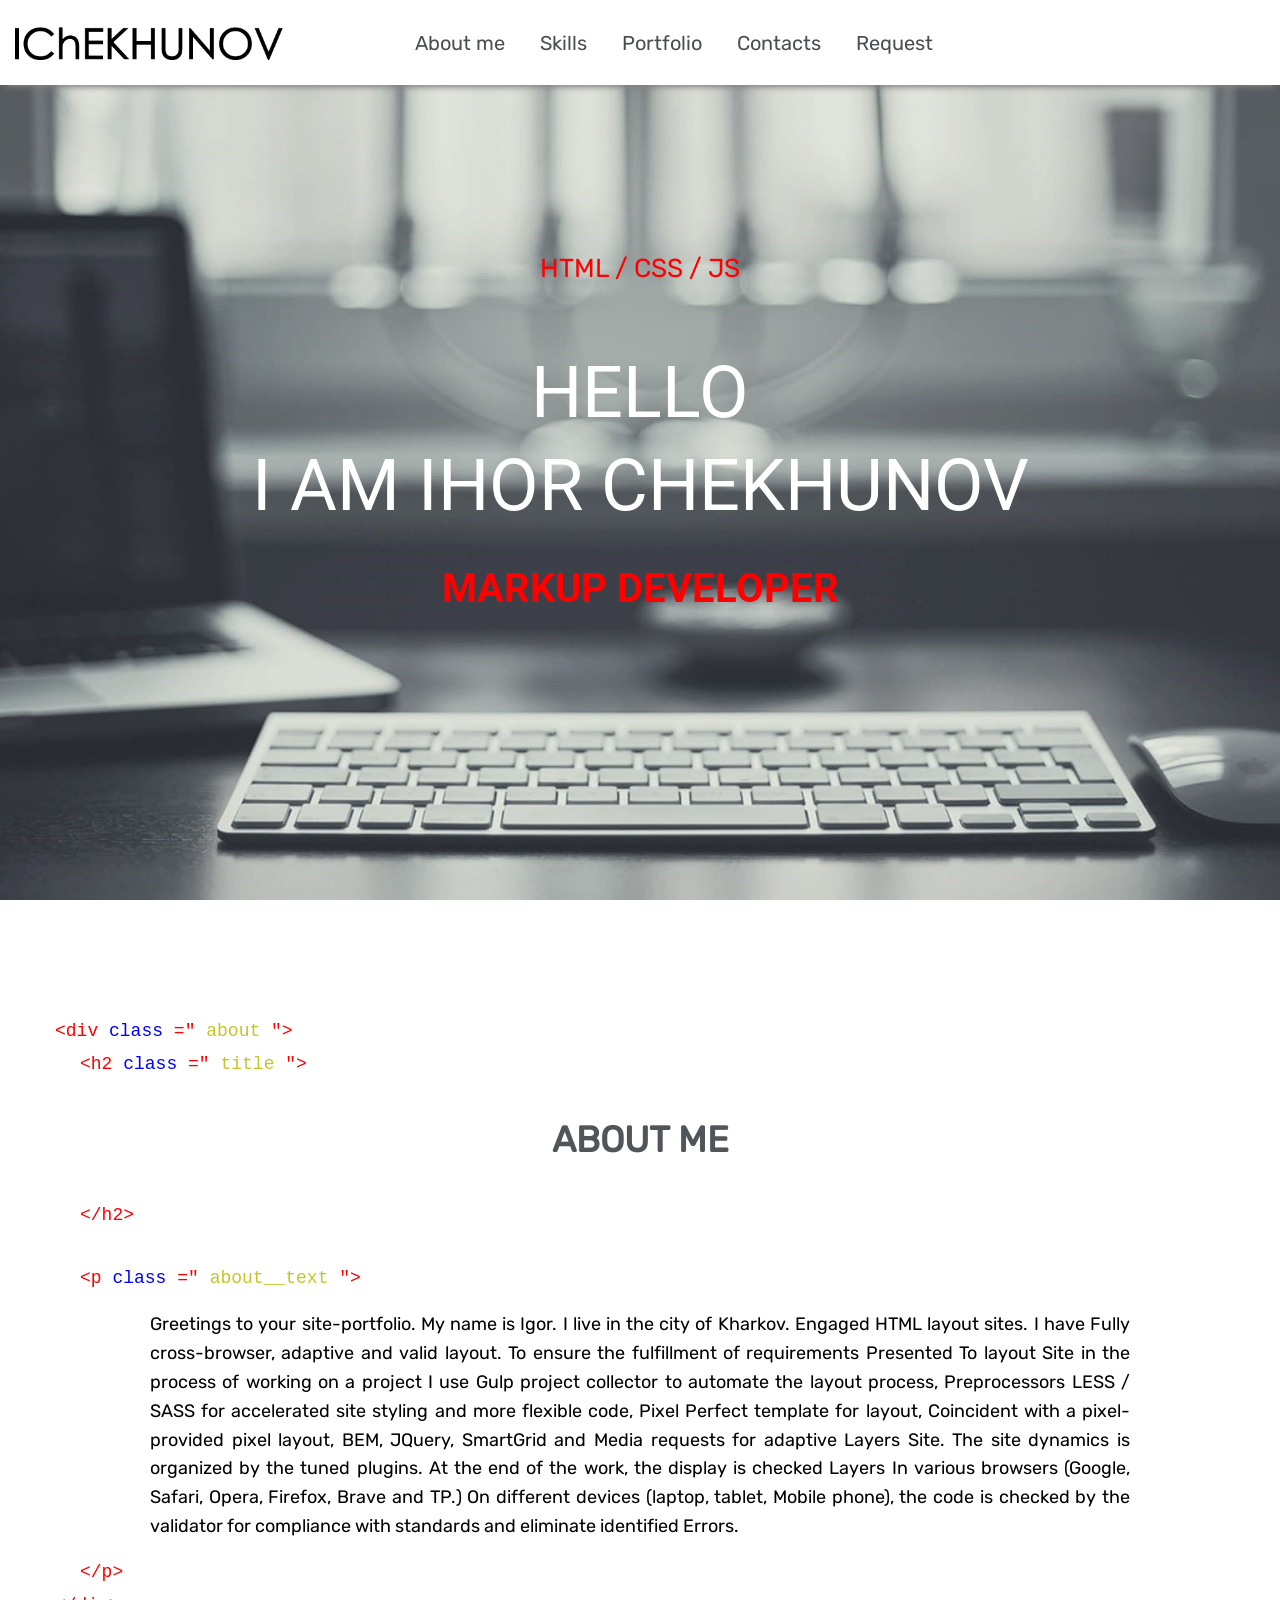
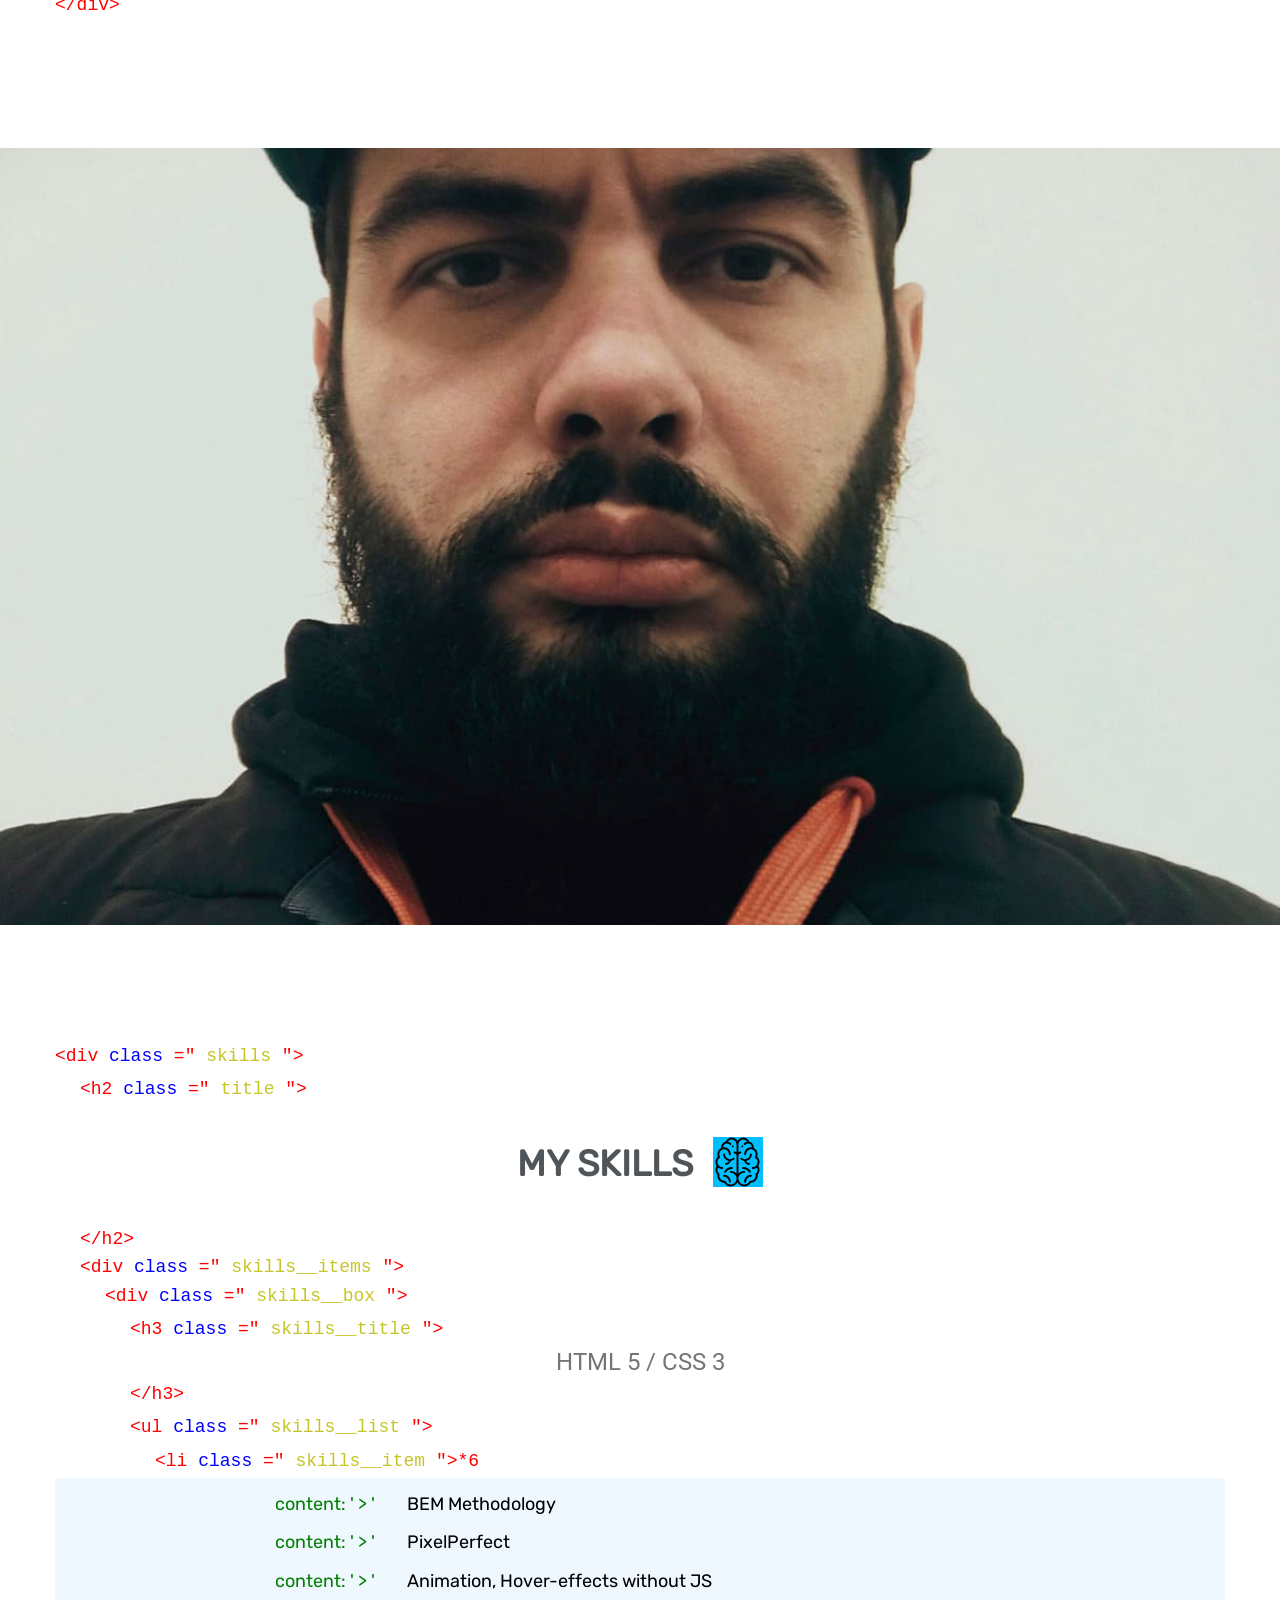
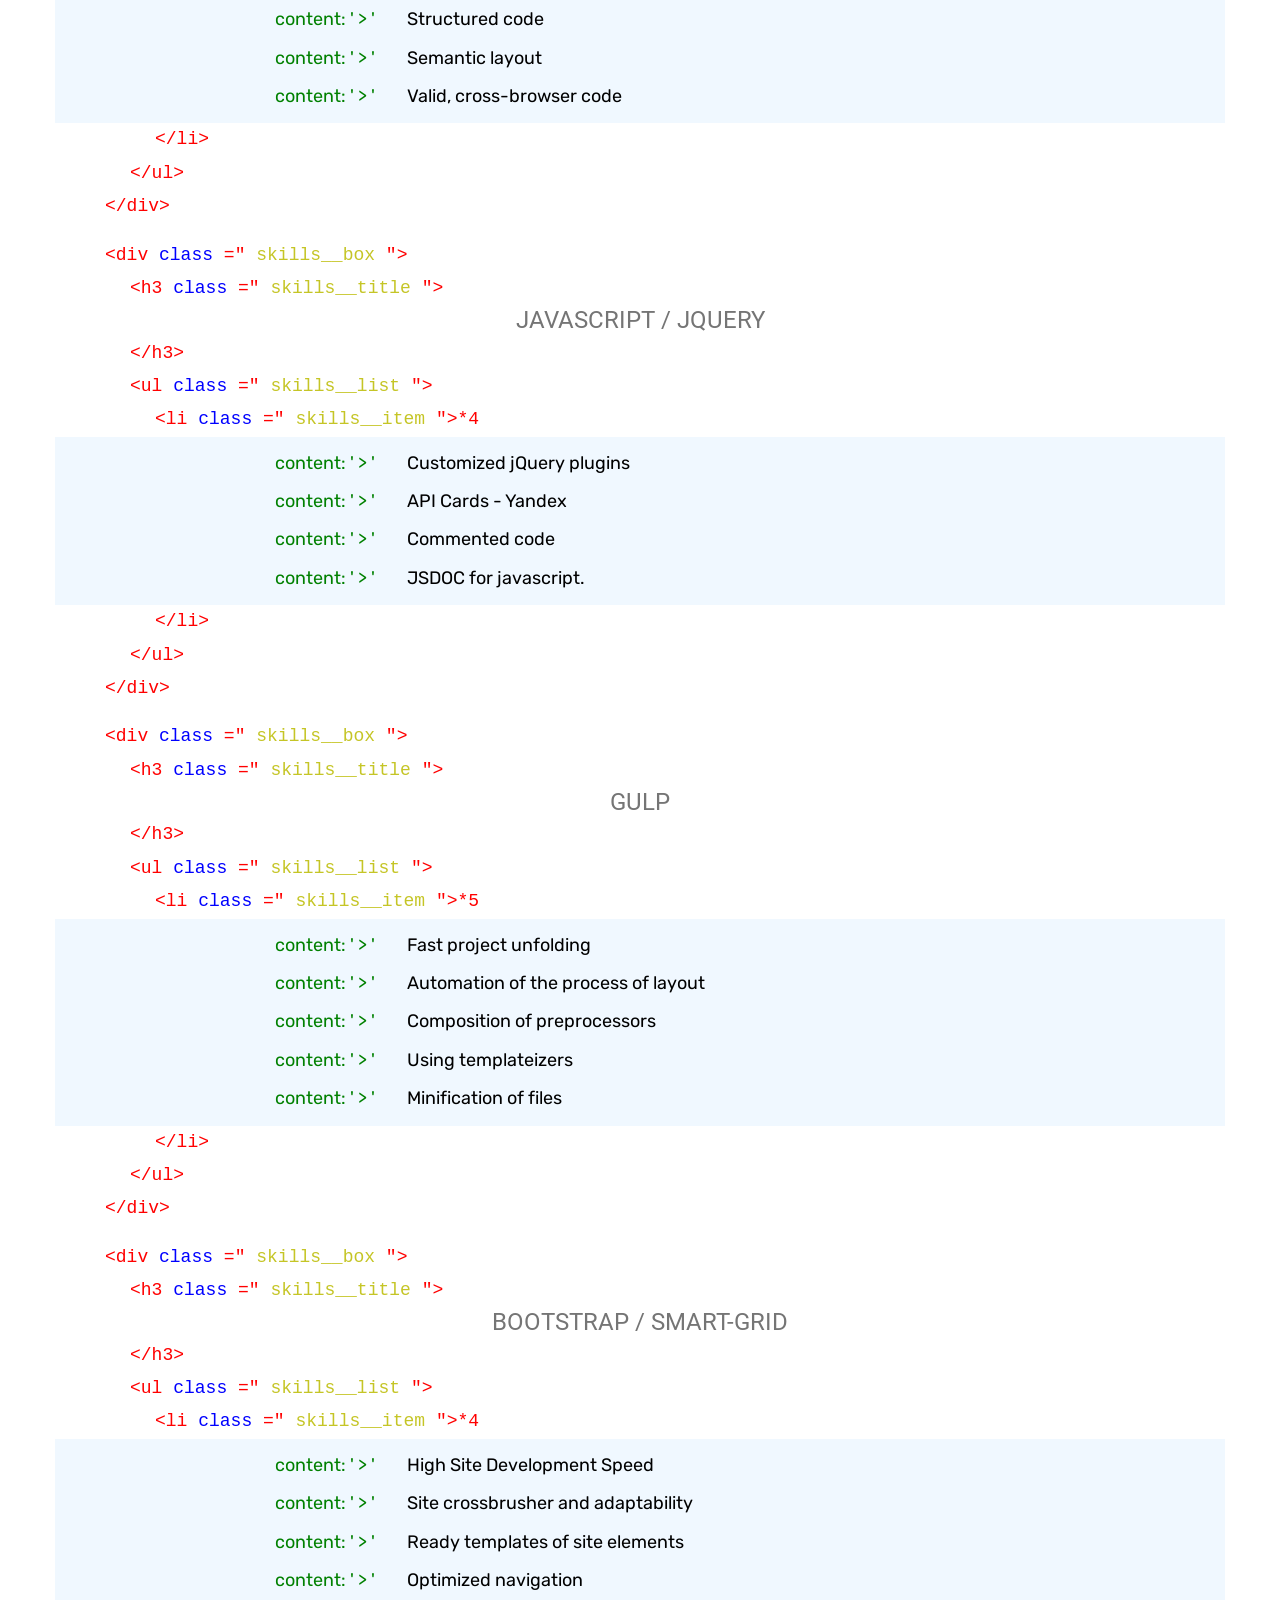
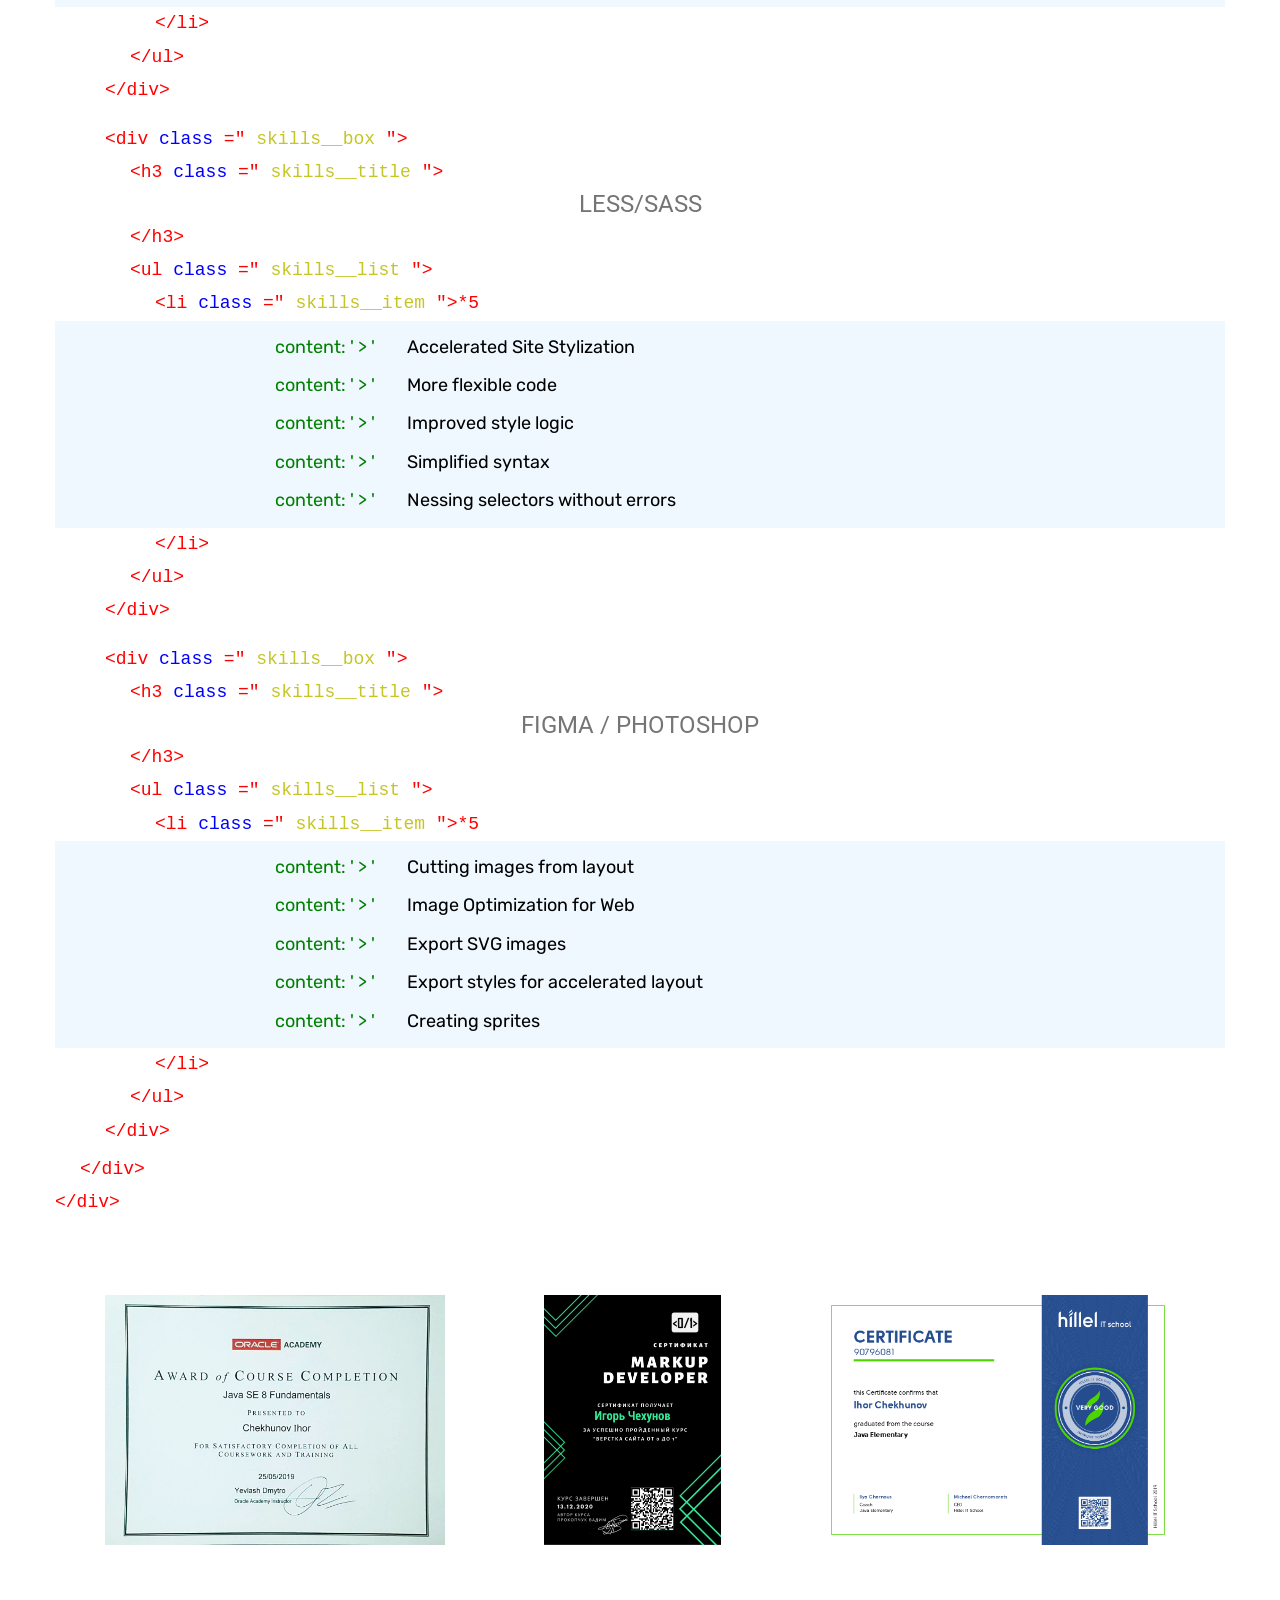
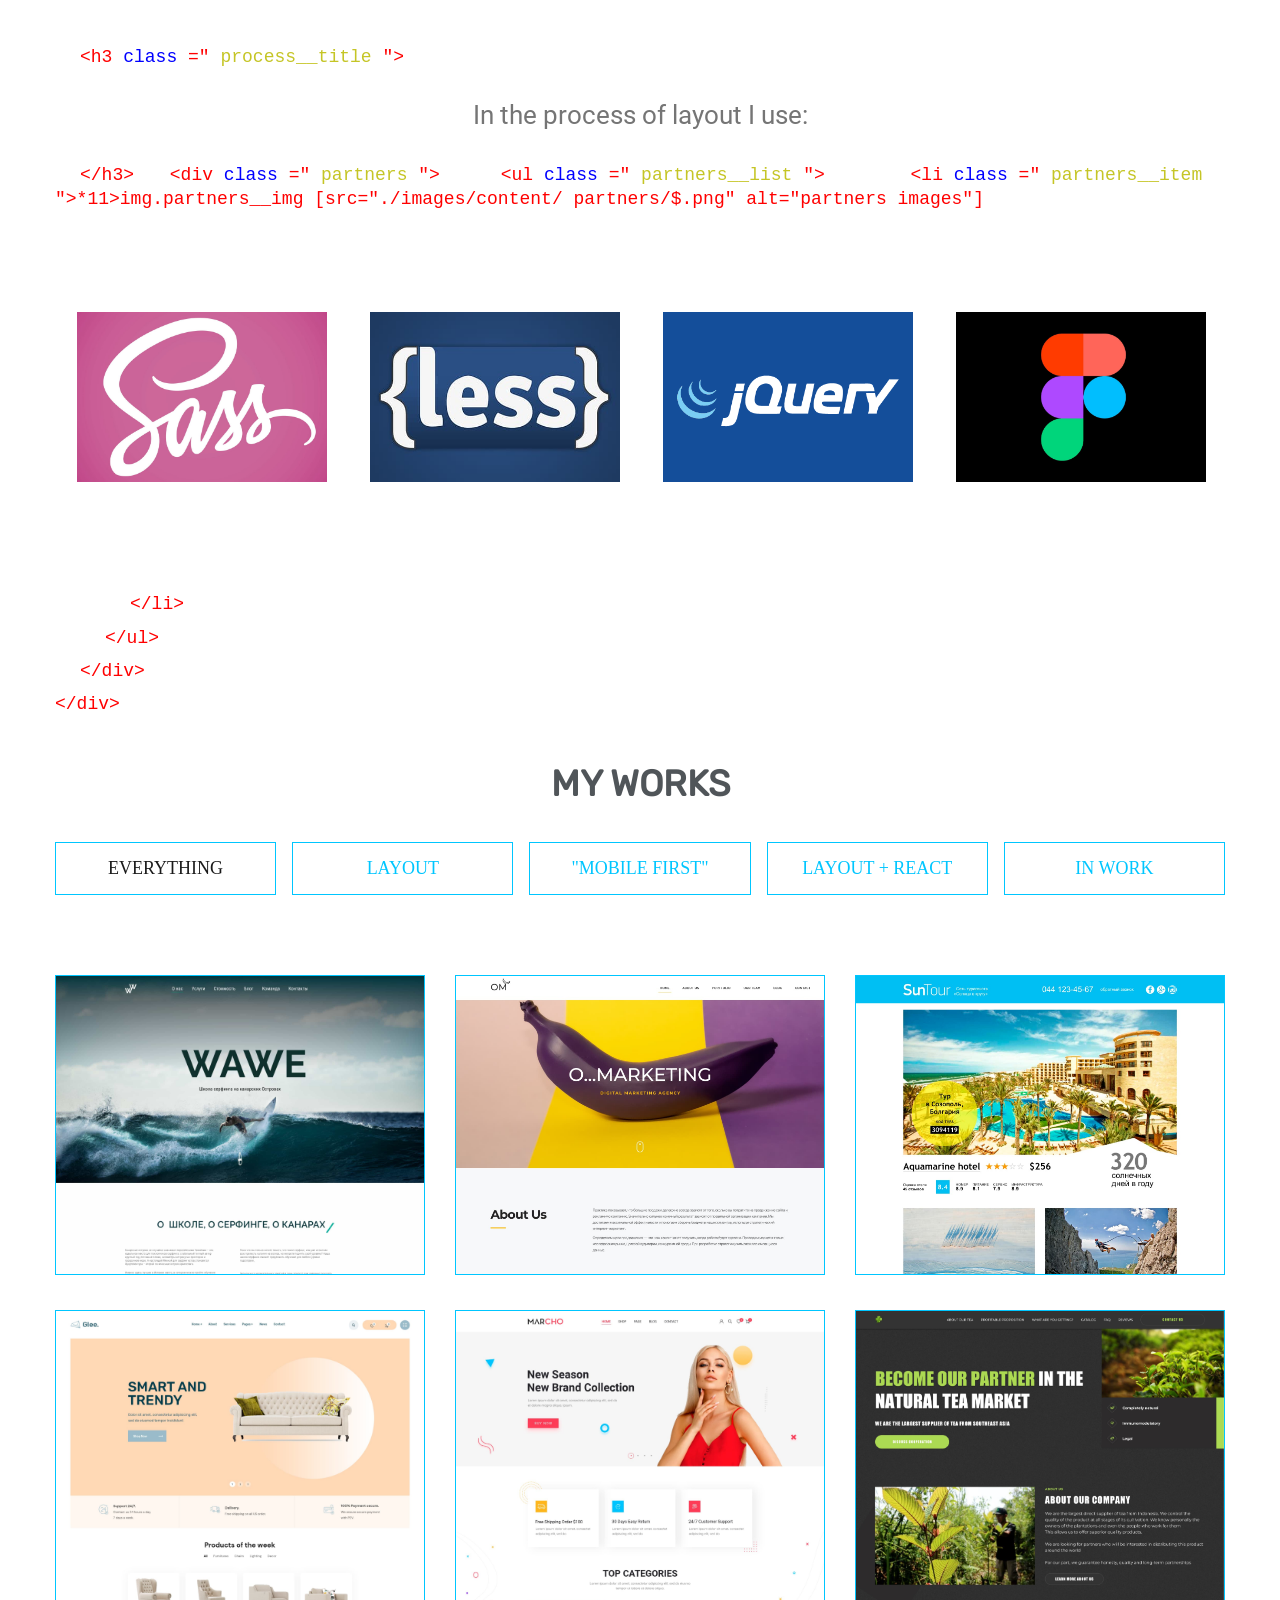
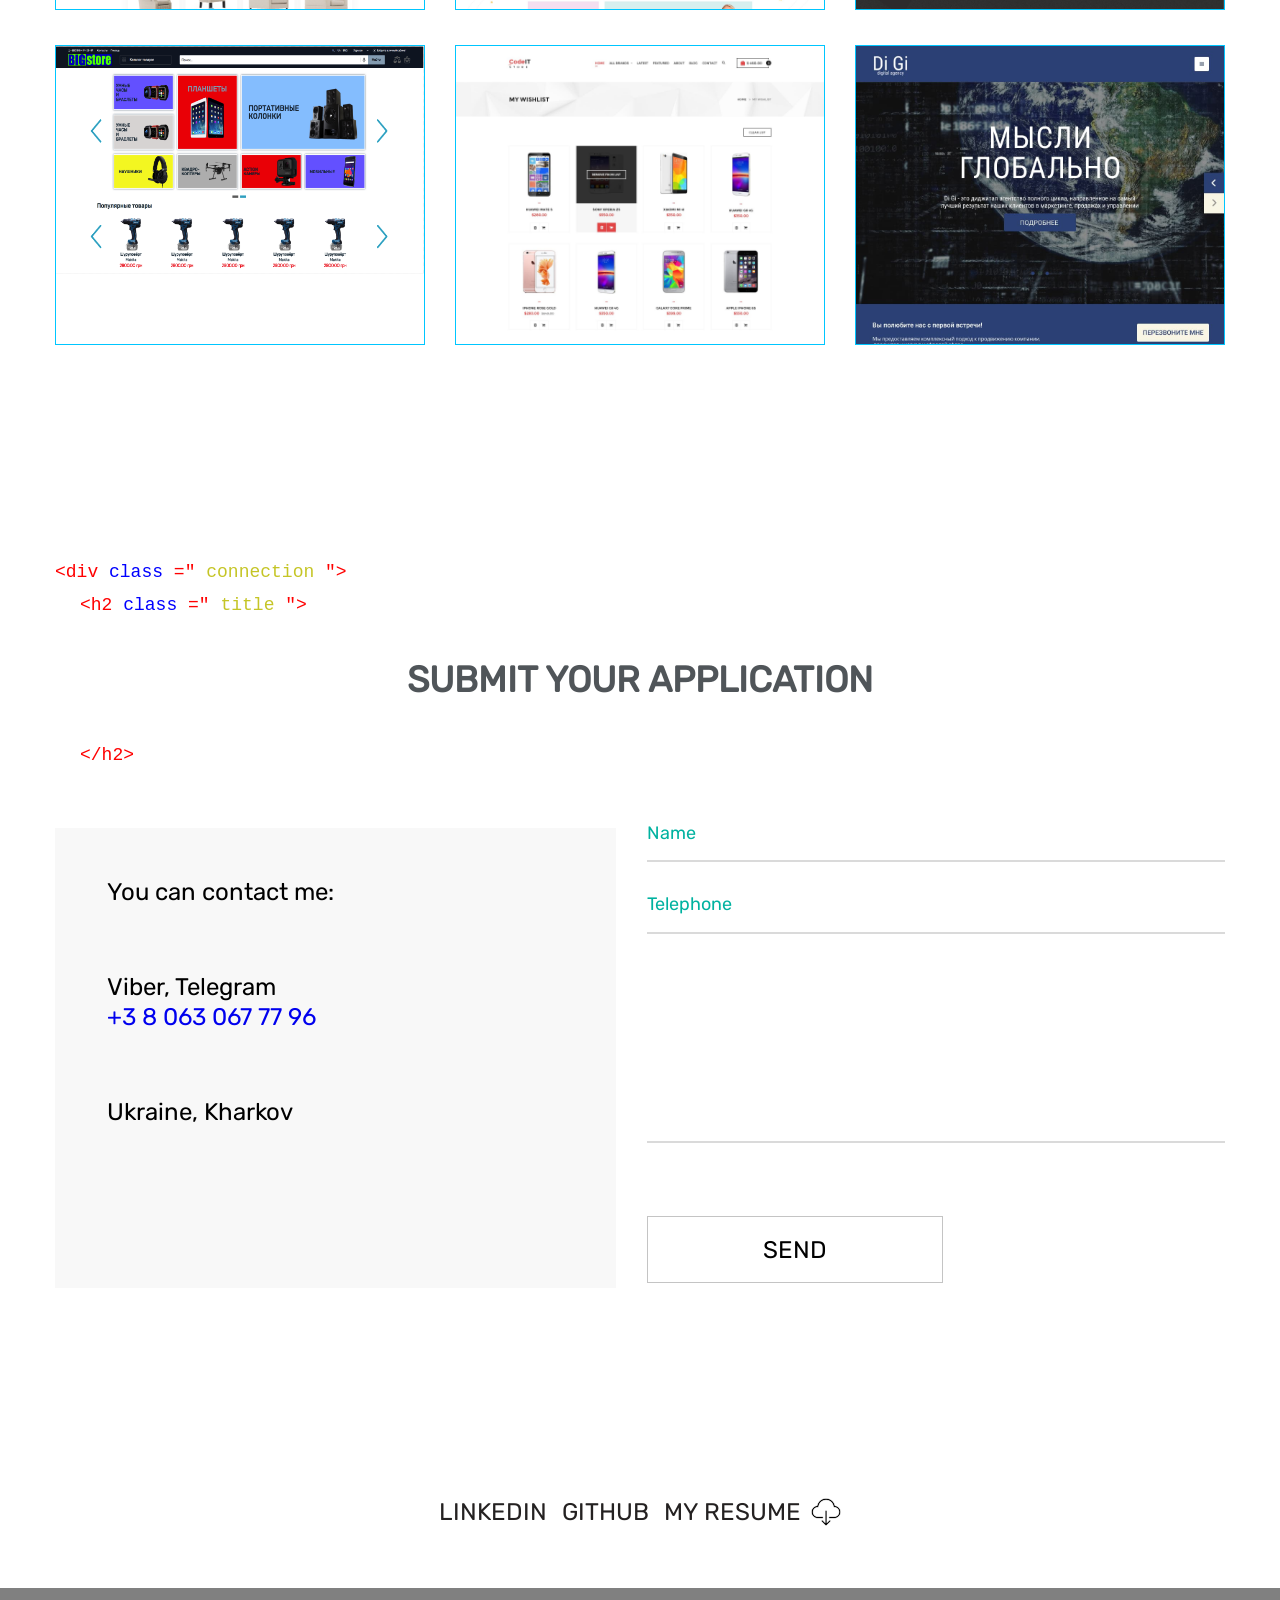
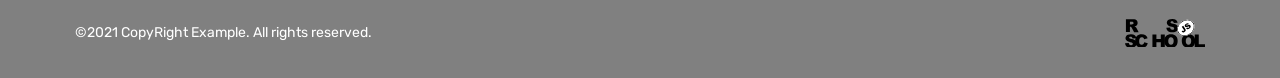
==== commit 9574096c: "fixed error w3c" ====
--- a/index.html
+++ b/index.html
@@ -1,84 +1,76 @@
 <!DOCTYPE html>
-<html lang="ru">
+<html lang="en">
 
 <head>
-  <meta charset="UTF-8">
-  <meta name="viewport" content="width=device-width, initial-scale=1.0">
-  <title>Portfolio | Home</title>
-  <link rel="stylesheet" href="https://cdnjs.cloudflare.com/ajax/libs/animate.css/4.1.1/animate.min.css" />
-  <link rel="stylesheet" href="style.css?v=0.4">
+    <meta charset="UTF-8">
+    <meta name="viewport" content="width=device-width, initial-scale=1.0">
+    <title>Portfolio | Home</title>
+    <link rel="stylesheet" href="https://cdnjs.cloudflare.com/ajax/libs/animate.css/4.1.1/animate.min.css" />
+    <link rel="stylesheet" href="style.css?v=0.4">
 </head>
 
 
 <body id="body">
 
-  <header id="header-section" class="header wow animate__fadeInDown" data-wow-duration="1s">
-
-  <div class="container container--big">
-
-    <div class="header__top">
-
-      <a class="logo" href="#body">
-        <img class="logo__img" src="./images/logo.png" alt="logo image">
-      </a>
-
-      <nav class="menu">
-
-        <ul class="menu__list">
-
-          <li class="menu__item">
-
-            <a class="menu__link" href="index.html#about">
+    <header id="header-section" class="header wow animate__fadeInDown" data-wow-duration="1s">
+
+        <div class="container container--big">
+
+            <div class="header__top">
+
+                <a class="logo" href="#body">
+                    <img class="logo__img" src="./images/logo.png" alt="logo image">
+                </a>
+
+                <nav class="menu">
+
+                    <ul class="menu__list">
+
+                        <li class="menu__item">
+
+                            <a class="menu__link" href="index.html#about">
               About me
             </a>
 
-          </li>
-
-          <li class="menu__item">
-
-            <a class="menu__link" href="index.html#skills">
+                        </li>
+
+                        <li class="menu__item">
+
+                            <a class="menu__link" href="index.html#skills">
               Skills
             </a>
 
-          </li>
-
-          <li class="menu__item">
-
-            <a class="menu__link" href="index.html#process">
-              Layout
-            </a>
-
-          </li>
-
-          <li class="menu__item">
-
-            <a class="menu__link" href="index.html#portfolio">
+                        </li>
+
+                        <li class="menu__item">
+
+                            <a class="menu__link" href="index.html#portfolio">
               Portfolio
             </a>
 
-          </li>
-
-          <li class="menu__item">
-            <a class="menu__link" href="index.html#connection">
+                        </li>
+
+                        <li class="menu__item">
+                            <a class="menu__link" href="index.html#connection">
               Contacts
             </a>
-          </li>
-
-          <li class="menu__item">
-
-            <a class="menu__link" href="index.html#connection">
+                        </li>
+
+                        <li class="menu__item">
+
+                            <a class="menu__link" href="index.html#connection">
               Request
             </a>
 
-          </li>
-
-        </ul>
-
-      </nav>
-
-      <div class="menu-nav">
-
-        <button class="menu-nav__btn" href="#">
+                        </li>
+
+                    </ul>
+
+                </nav>
+
+                <div class="menu-nav">
+
+                    <button class="menu-nav__btn">
 
           <svg class="menu-nav__find">
             <use xlink:href="./images/sprite.svg#find"></use>
@@ -86,69 +78,67 @@
 
         </button>
 
-        <button class="menu-nav__popup">
+                    <button class="menu-nav__popup">
             <svg class="menu-nav__ellipse" xmlns="http://www.w3.org/2000/svg" width="20.03" height="20.031"><path d="M2.15 4.287a2.146 2.146 0 112.14-2.145 2.145 2.145 0 01-2.14 2.145zm0 7.869a2.146 2.146 0 112.14-2.147 2.146 2.146 0 01-2.14 2.147zm0 7.868a2.146 2.146 0 112.14-2.146 2.145 2.145 0 01-2.14 2.146zm7.86-15.737a2.146 2.146 0 112.15-2.145 2.143 2.143 0 01-2.15 2.145zm0 7.869a2.146 2.146 0 112.15-2.147 2.144 2.144 0 01-2.15 2.147zm0 7.868a2.146 2.146 0 112.15-2.146 2.143 2.143 0 01-2.15 2.146zm7.87-15.737a2.146 2.146 0 112.15-2.145 2.143 2.143 0 01-2.15 2.145zm0 7.869a2.146 2.146 0 112.15-2.147 2.144 2.144 0 01-2.15 2.147zm0 7.868a2.146 2.146 0 112.15-2.146 2.143 2.143 0 01-2.15 2.146z" fill="#fff" fill-rule="evenodd"/></svg>
         </button>
 
-      </div>
-
-    </div>
-
-    <div class="header__popup">
-
-      <form class="header__search" action="#">
-
-        <label for="sub-search" class="header__label">Search</label>
-        <input id="sub-search" class="header__form-input" type="search" name="search" placeholder="Search" required>
-
-        <button class="header__form-btn" type="submit">Search</button>
-
-      </form>
-
-    </div>
-
-  </div>
-
-</header>
-
-  <main class="main">
-
-    <section id="top-section" class="top" style="background-image: url('./images/bg.jpg');">
-
-      <div class="container">
-
-        <div class="top__content">
-
-          <span class="top__subtitle wow animate__bounceInRight">
+                </div>
+
+            </div>
+
+            <div class="header__popup">
+
+                <form class="header__search" action="#">
+
+                    <label for="sub-search" class="header__label">Search</label>
+                    <input id="sub-search" class="header__form-input" type="search" name="search" placeholder="Search" required>
+
+                    <button class="header__form-btn" type="submit">Search</button>
+
+                </form>
+
+            </div>
+
+        </div>
+
+    </header>
+
+    <main class="main">
+        <section id="top-section" class="top" style="background-image: url('./images/bg.jpg');">
+
+            <div class="container">
+
+                <div class="top__content">
+
+                    <span class="top__subtitle wow animate__bounceInRight">
             HTML / CSS / JS
           </span>
 
-          <p class="top__text wow animate__fadeIn" data-wow-duration="4s">
-
-            Hello <br>
-            I am Ihor Chekhunov
-
-          </p>
-
-          <h1 class="top__title wow animate__bounceInLeft">
-            Markup developer
-          </h1>
-
-        </div>
-
-      </div>
-
-    </section>
-
-    <section class="about" id="about">
-
-      <div class="container">
-
-        <div class="about__wrapper">
-
-          <div class="about__inner-title">
-
-            <code class="page-code">
+                    <p class="top__text wow animate__fadeIn" data-wow-duration="4s">
+
+                        Hello <br> I am Ihor Chekhunov
+
+                    </p>
+
+                    <h1 class="top__title wow animate__bounceInLeft">
+                        Markup developer
+                    </h1>
+
+                </div>
+
+            </div>
+
+        </section>
+
+        <section class="about" id="about">
+
+            <div class="container">
+
+                <div class="about__wrapper">
+
+                    <div class="about__inner-title">
+
+                        <code class="page-code">
 
               &lt;div 
             
@@ -156,21 +146,17 @@
              
                 class
             
-              </code>
-
-            =&quot;
-
-            <code class="page-code__color-name">
+              </code> =&quot;
+
+                        <code class="page-code__color-name">
 
                 about
          
-              </code>
-
-            &quot;&gt;
-
-            </code>
-
-            <code class="page-code__title">
+              </code> &quot;&gt;
+
+                        </code>
+
+                        <code class="page-code__title">
 
               &lt;h2 
             
@@ -178,37 +164,33 @@
                         
                 class
               
-              </code>
-
-            =&quot;
-
-            <code class="page-code__color-name">
+              </code> =&quot;
+
+                        <code class="page-code__color-name">
 
                 title
                    
-              </code>
-
-            &quot;&gt;
+              </code> &quot;&gt;
+
+                        </code>
+
+                        <h2 class="title ">
+
+                            About me
+
+                        </h2>
+
+                        <code class="page-code__title">
+
+              &lt;/h2&gt;
 
             </code>
 
-            <h2 class="title ">
-
-              About me
-
-            </h2>
-
-            <code class="page-code__title">
-
-              &lt;/h2&gt;
-
-            </code>
-
-          </div>
-
-          <div class="about__inner-content">
-
-            <code class="page-code__text">
+                    </div>
+
+                    <div class="about__inner-content">
+
+                        <code class="page-code__text">
 
             &lt;p 
                       
@@ -216,100 +198,74 @@
                                   
               class
                         
-            </code>
-
-            =&quot;
-
-            <code class="page-code__color-name">
+            </code> =&quot;
+
+                        <code class="page-code__color-name">
 
               about__text
                              
-            </code>
-
-            &quot;&gt;
-
-            </code>
-
-            <p class="about__text wow animate__fadeInLeft">
-              Greetings to your site-portfolio. My name is Igor. I live in the city of Kharkov. Engaged
-              HTML layout
-              sites. I have
-              Fully cross-browser, adaptive and valid layout. To ensure the fulfillment of requirements
-              Presented
-              To layout
-              Site in the process of working on a project I use Gulp project collector to automate the layout process,
-              Preprocessors
-              LESS / SASS for accelerated site styling and more flexible code, Pixel Perfect template for layout,
-              Coincident
-              with a pixel-provided pixel layout, BEM, JQuery, SmartGrid and Media requests for adaptive
-              Layers
-              Site.
-              The site dynamics is organized by the tuned plugins. At the end of the work, the display is checked
-              Layers
-              In various browsers (Google, Safari, Opera, Firefox, Brave and TP.) On different devices (laptop,
-              tablet,
-              Mobile phone), the code is checked by the validator for compliance with standards and eliminate identified
-              Errors.
-            </p>
-
-            <code class="page-code__text page-code__text--end">
+            </code> &quot;&gt;
+
+                        </code>
+
+                        <p class="about__text wow animate__fadeInLeft">
+                            Greetings to your site-portfolio. My name is Igor. I live in the city of Kharkov. Engaged HTML layout sites. I have Fully cross-browser, adaptive and valid layout. To ensure the fulfillment of requirements Presented To layout Site in the process of working
+                            on a project I use Gulp project collector to automate the layout process, Preprocessors LESS / SASS for accelerated site styling and more flexible code, Pixel Perfect template for layout, Coincident with a pixel-provided pixel
+                            layout, BEM, JQuery, SmartGrid and Media requests for adaptive Layers Site. The site dynamics is organized by the tuned plugins. At the end of the work, the display is checked Layers In various browsers (Google, Safari, Opera,
+                            Firefox, Brave and TP.) On different devices (laptop, tablet, Mobile phone), the code is checked by the validator for compliance with standards and eliminate identified Errors.
+                        </p>
+
+                        <code class="page-code__text page-code__text--end">
 
             &lt;/p&gt;
           
           </code>
 
-            <code class="page-code">
+                        <code class="page-code">
 
             &lt;/div&gt;
           
           </code>
 
-          </div>
+                    </div>
+
+                </div>
+
+            </div>
+
+        </section>
+
+        <div class="myphoto wow animate__backInRight" style="background-image: url('./images/user.jpg');">
+
+            images
 
         </div>
 
-      </div>
-
-    </section>
-
-
-
-    <div class="myphoto wow animate__backInRight" style="background-image: url('./images/user.jpg');">
-
-      images
-
-    </div>
-
-
-    <section class="skills" id="skills">
-
-      <div class="container">
-
-        <div class="skills__inner-title">
-
-          <code class="page-code">
+        <section class="skills" id="skills">
+
+            <div class="container">
+
+                <div class="skills__inner-title">
+
+                    <code class="page-code">
 
                       &lt;div 
                     
                       <code class="page-code__color-class">
-                     
+
                         class
                     
-                      </code>
-
-          =&quot;
-
-          <code class="page-code__color-name">
+                      </code> =&quot;
+
+                    <code class="page-code__color-name">
 
                         skills
                  
-          </code>
-
-          &quot;&gt;
-
-          </code>
-
-          <code class="page-code__title">
+          </code> &quot;&gt;
+
+                    </code>
+
+                    <code class="page-code__title">
 
                       &lt;h2 
                     
@@ -317,33 +273,29 @@
                                 
                         class
                       
-                      </code>
-
-          =&quot;
-
-          <code class="page-code__color-name">
+                      </code> =&quot;
+
+                    <code class="page-code__color-name">
 
                         title
                            
-          </code>
-
-          &quot;&gt;
-
-          </code>
-
-          <h2 class="title skills__title">
-
-            My skills
-
-          </h2>
-
-          <code class="page-code__title">
+          </code> &quot;&gt;
+
+                    </code>
+
+                    <h2 class="title skills__title">
+
+                        My skills
+
+                    </h2>
+
+                    <code class="page-code__title">
 
                       &lt;/h2&gt;
         
           </code>
 
-          <code class="page-code__box">
+                    <code class="page-code__box">
 
             &lt;div 
                               
@@ -351,21 +303,17 @@
                                
               class
                               
-            </code>
-
-          =&quot;
-
-          <code class="page-code__color-name">
+            </code> =&quot;
+
+                    <code class="page-code__color-name">
 
               skills__items
                            
-            </code>
-
-          &quot;&gt;
-
-          </code>
-
-          <code class="page-code__box page-code__box--box">
+            </code> &quot;&gt;
+
+                    </code>
+
+                    <code class="page-code__box page-code__box--box">
 
             &lt;div 
                               
@@ -373,21 +321,17 @@
                                
               class
                               
-            </code>
-
-          =&quot;
-
-          <code class="page-code__color-name">
+            </code> =&quot;
+
+                    <code class="page-code__color-name">
 
               skills__box
                            
-            </code>
-
-          &quot;&gt;
-
-          </code>
-
-          <code class="page-code__title page-code__title--h3">
+            </code> &quot;&gt;
+
+                    </code>
+
+                    <code class="page-code__title page-code__title--h3">
 
                                 &lt;h3 
                               
@@ -395,37 +339,33 @@
                                           
                                   class
                                 
-                                </code>
-
-          =&quot;
-
-          <code class="page-code__color-name">
+                                </code> =&quot;
+
+                    <code class="page-code__color-name">
 
                                  skills__title
                                      
+                    </code> &quot;&gt;
+
                     </code>
 
-          &quot;&gt;
-
-          </code>
-
-          <div class="skills__items">
-
-            <div class="skills__box">
-
-              <h3 class="skills__title-box">
-
-                Html 5 / css 3
-
-              </h3>
-
-              <code class="page-code__title page-code__title--endh3">
+                    <div class="skills__items">
+
+                        <div class="skills__box">
+
+                            <h3 class="skills__title-box">
+
+                                Html 5 / css 3
+
+                            </h3>
+
+                            <code class="page-code__title page-code__title--endh3">
 
                 &lt;/h3&gt;
         
               </code>
 
-              <code class="page-code__ullist">
+                            <code class="page-code__ullist">
 
                                     &lt;ul 
                                                       
@@ -433,21 +373,17 @@
                                                        
                                       class
                                                       
-                                    </code>
-
-              =&quot;
-
-              <code class="page-code__color-name">
+                                    </code> =&quot;
+
+                            <code class="page-code__color-name">
 
                                       skills__list
                                                    
-                                    </code>
-
-              &quot;&gt;
-
-              </code>
-
-              <code class="page-code__lilist">
+                                    </code> &quot;&gt;
+
+                            </code>
+
+                            <code class="page-code__lilist">
 
                                     &lt;li 
                                                       
@@ -455,69 +391,65 @@
                                                        
                                       class
                                                       
-                                    </code>
-
-              =&quot;
-
-              <code class="page-code__color-name">
+                                    </code> =&quot;
+
+                            <code class="page-code__color-name">
 
                                       skills__item
                                                    
-                                    </code>
-
-              &quot;&gt;*6
-
-              </code>
-
-              <ul class="skills__list skills__list--aliceblue wow animate__lightSpeedInLeft" data-wow-duration="1s">
-
-                <li class="skills__item">
-                  BEM Methodology
-                </li>
-
-                <li class="skills__item">
-                  PixelPerfect
-                </li>
-
-                <li class="skills__item">
-                  Animation, Hover-effects without JS
-                </li>
-
-                <li class="skills__item">
-                  Structured code
-                </li>
-
-                <li class="skills__item">
-                  Semantic layout
-                </li>
-
-                <li class="skills__item">
-                  Valid, cross-browser code
-                </li>
-
-              </ul>
-
-              <code class="page-code__lilist">
+                                    </code> &quot;&gt;*6
+
+                            </code>
+
+                            <ul class="skills__list skills__list--aliceblue wow animate__lightSpeedInLeft" data-wow-duration="1s">
+
+                                <li class="skills__item">
+                                    BEM Methodology
+                                </li>
+
+                                <li class="skills__item">
+                                    PixelPerfect
+                                </li>
+
+                                <li class="skills__item">
+                                    Animation, Hover-effects without JS
+                                </li>
+
+                                <li class="skills__item">
+                                    Structured code
+                                </li>
+
+                                <li class="skills__item">
+                                    Semantic layout
+                                </li>
+
+                                <li class="skills__item">
+                                    Valid, cross-browser code
+                                </li>
+
+                            </ul>
+
+                            <code class="page-code__lilist">
 
                                                                   &lt;/li&gt;
                               </code>
 
-              <code class="page-code__ullist">
+                            <code class="page-code__ullist">
 
                                                                   &lt;/ul&gt;
                               </code>
 
-              <code class="page-code__box page-code__box--box">
+                            <code class="page-code__box page-code__box--box">
 
                                           &lt;/div&gt; 
               
                               </code>
 
-            </div>
-
-            <div class="skills__box">
-
-              <code class="page-code__box page-code__box--box">
+                        </div>
+
+                        <div class="skills__box">
+
+                            <code class="page-code__box page-code__box--box">
 
                           &lt;div 
                                             
@@ -525,21 +457,17 @@
                                              
                             class
                                             
-                          </code>
-
-              =&quot;
-
-              <code class="page-code__color-name">
+                          </code> =&quot;
+
+                            <code class="page-code__color-name">
 
                             skills__box
                                          
-                          </code>
-
-              &quot;&gt;
-
-              </code>
-
-              <code class="page-code__title page-code__title--h3">
+                          </code> &quot;&gt;
+
+                            </code>
+
+                            <code class="page-code__title page-code__title--h3">
 
                                               &lt;h3 
                                             
@@ -547,33 +475,29 @@
                                                         
                                                 class
                                               
-                                              </code>
-
-              =&quot;
-
-              <code class="page-code__color-name">
+                                              </code> =&quot;
+
+                            <code class="page-code__color-name">
 
                                                skills__title
                                                    
-                                  </code>
-
-              &quot;&gt;
-
-              </code>
-
-              <h3 class="skills__title-box">
-
-                Javascript / Jquery
-
-              </h3>
-
-              <code class="page-code__title page-code__title--endh3">
+                                  </code> &quot;&gt;
+
+                            </code>
+
+                            <h3 class="skills__title-box">
+
+                                Javascript / Jquery
+
+                            </h3>
+
+                            <code class="page-code__title page-code__title--endh3">
 
                               &lt;/h3&gt;
                       
                             </code>
 
-              <code class="page-code__ullist">
+                            <code class="page-code__ullist">
 
                                                   &lt;ul 
                                                                     
@@ -581,21 +505,17 @@
                                                                      
                                                     class
                                                                     
-                                                  </code>
-
-              =&quot;
-
-              <code class="page-code__color-name">
+                                                  </code> =&quot;
+
+                            <code class="page-code__color-name">
 
                                                     skills__list
                                                                  
-                                                  </code>
-
-              &quot;&gt;
-
-              </code>
-
-              <code class="page-code__lilist">
+                                                  </code> &quot;&gt;
+
+                            </code>
+
+                            <code class="page-code__lilist">
 
                                                   &lt;li 
                                                                     
@@ -603,69 +523,65 @@
                                                                      
                                                     class
                                                                     
-                                                  </code>
-
-              =&quot;
-
-              <code class="page-code__color-name">
+                                                  </code> =&quot;
+
+                            <code class="page-code__color-name">
 
                                                     skills__item
                                                                  
-                                                  </code>
-
-              &quot;&gt;*4
-
-              </code>
-
-              <ul class="skills__list skills__list--aliceblue wow animate__lightSpeedInLeft" data-wow-duration="1s">
-
-                <li class="skills__item">
-
-               Customized jQuery plugins
-
-                </li>
-
-                <li class = "skills__item">
-
-                  API Cards - Yandex
-
-                </ li>
-
-                <li class = "skills__item">
-
-                  Commented code
-
-                </ li>
-
-                <li class = "skills__item">
-
-                  JSDOC for javascript.
-
-                </ li>
-
-              </ul>
-
-              <code class="page-code__lilist">
+                                                  </code> &quot;&gt;*4
+
+                            </code>
+
+                            <ul class="skills__list skills__list--aliceblue wow animate__lightSpeedInLeft" data-wow-duration="1s">
+
+                                <li class="skills__item">
+
+                                    Customized jQuery plugins
+
+                                </li>
+
+                                <li class="skills__item">
+
+                                    API Cards - Yandex
+
+                                </li>
+
+                                <li class="skills__item">
+
+                                    Commented code
+
+                                </li>
+
+                                <li class="skills__item">
+
+                                    JSDOC for javascript.
+
+                                </li>
+
+                            </ul>
+
+                            <code class="page-code__lilist">
 
                                                                   &lt;/li&gt;
                               </code>
 
-              <code class="page-code__ullist">
+                            <code class="page-code__ullist">
 
                                                                   &lt;/ul&gt;
                               </code>
 
-              <code class="page-code__box page-code__box--box">
+                            <code class="page-code__box page-code__box--box">
 
                                           &lt;/div&gt; 
               
                               </code>
 
-            </div>
-
-            <div class="skills__box">
-
-              <code class="page-code__box page-code__box--box">
+                        </div>
+
+                        <div class="skills__box">
+
+                            <code class="page-code__box page-code__box--box">
 
                                         &lt;div 
                                                           
@@ -673,21 +589,17 @@
                                                            
                                           class
                                                           
-                                        </code>
-
-              =&quot;
-
-              <code class="page-code__color-name">
+                                        </code> =&quot;
+
+                            <code class="page-code__color-name">
 
                                           skills__box
                                                        
-                                        </code>
-
-              &quot;&gt;
-
-              </code>
-
-              <code class="page-code__title page-code__title--h3">
+                                        </code> &quot;&gt;
+
+                            </code>
+
+                            <code class="page-code__title page-code__title--h3">
 
                                                             &lt;h3 
                                                           
@@ -695,33 +607,29 @@
                                                                       
                                                               class
                                                             
-                                                            </code>
-
-              =&quot;
-
-              <code class="page-code__color-name">
+                                                            </code> =&quot;
+
+                            <code class="page-code__color-name">
 
                                                              skills__title
                                                                  
-                                                </code>
-
-              &quot;&gt;
-
-              </code>
-
-              <h3 class="skills__title-box">
-
-                Gulp
-
-              </h3>
-
-              <code class="page-code__title page-code__title--endh3">
+                                                </code> &quot;&gt;
+
+                            </code>
+
+                            <h3 class="skills__title-box">
+
+                                Gulp
+
+                            </h3>
+
+                            <code class="page-code__title page-code__title--endh3">
 
                                             &lt;/h3&gt;
                                     
                                           </code>
 
-              <code class="page-code__ullist">
+                            <code class="page-code__ullist">
 
                                                                 &lt;ul 
                                                                                   
@@ -729,21 +637,17 @@
                                                                                    
                                                                   class
                                                                                   
-                                                                </code>
-
-              =&quot;
-
-              <code class="page-code__color-name">
+                                                                </code> =&quot;
+
+                            <code class="page-code__color-name">
 
                                                                   skills__list
                                                                                
-                                                                </code>
-
-              &quot;&gt;
-
-              </code>
-
-              <code class="page-code__lilist">
+                                                                </code> &quot;&gt;
+
+                            </code>
+
+                            <code class="page-code__lilist">
 
                                                                 &lt;li 
                                                                                   
@@ -751,65 +655,61 @@
                                                                                    
                                                                   class
                                                                                   
-                                                                </code>
-
-              =&quot;
-
-              <code class="page-code__color-name">
+                                                                </code> =&quot;
+
+                            <code class="page-code__color-name">
 
                                                                   skills__item
                                                                                
-                                                                </code>
-
-              &quot;&gt;*5
-
-              </code>
-
-              <ul class="skills__list skills__list--aliceblue wow animate__lightSpeedInLeft" data-wow-duration="1s">
-
-                <li class = "skills__item">
-                  Fast project unfolding
-                </li>
-
-                <li class = "skills__item">
-                  Automation of the process of layout
-                </li>
-
-                <li class = "skills__item">
-                  Composition of preprocessors
-                </li>
-
-                <li class = "skills__item">
-                  Using templateizers
-                </li>
-
-                <li class = "skills__item">
-                  Minification of files
-                </li>
-
-              </ul>
-
-              <code class="page-code__lilist">
+                                                                </code> &quot;&gt;*5
+
+                            </code>
+
+                            <ul class="skills__list skills__list--aliceblue wow animate__lightSpeedInLeft" data-wow-duration="1s">
+
+                                <li class="skills__item">
+                                    Fast project unfolding
+                                </li>
+
+                                <li class="skills__item">
+                                    Automation of the process of layout
+                                </li>
+
+                                <li class="skills__item">
+                                    Composition of preprocessors
+                                </li>
+
+                                <li class="skills__item">
+                                    Using templateizers
+                                </li>
+
+                                <li class="skills__item">
+                                    Minification of files
+                                </li>
+
+                            </ul>
+
+                            <code class="page-code__lilist">
 
                                                                                                   &lt;/li&gt;
                                                               </code>
 
-              <code class="page-code__ullist">
+                            <code class="page-code__ullist">
 
                                                                                                   &lt;/ul&gt;
                                                               </code>
 
-              <code class="page-code__box page-code__box--box">
+                            <code class="page-code__box page-code__box--box">
 
                                                                           &lt;/div&gt; 
                                               
                                                               </code>
 
-            </div>
-
-            <div class="skills__box">
-
-              <code class="page-code__box page-code__box--box">
+                        </div>
+
+                        <div class="skills__box">
+
+                            <code class="page-code__box page-code__box--box">
 
                                                       &lt;div 
                                                                         
@@ -817,21 +717,17 @@
                                                                          
                                                         class
                                                                         
-                                                      </code>
-
-              =&quot;
-
-              <code class="page-code__color-name">
+                                                      </code> =&quot;
+
+                            <code class="page-code__color-name">
 
                                                         skills__box
                                                                      
-                                                      </code>
-
-              &quot;&gt;
-
-              </code>
-
-              <code class="page-code__title page-code__title--h3">
+                                                      </code> &quot;&gt;
+
+                            </code>
+
+                            <code class="page-code__title page-code__title--h3">
 
                                                                           &lt;h3 
                                                                         
@@ -839,33 +735,29 @@
                                                                                     
                                                                             class
                                                                           
-                                                                          </code>
-
-              =&quot;
-
-              <code class="page-code__color-name">
+                                                                          </code> =&quot;
+
+                            <code class="page-code__color-name">
 
                                                                            skills__title
                                                                                
-                                                              </code>
-
-              &quot;&gt;
-
-              </code>
-
-              <h3 class="skills__title-box">
-
-                Bootstrap / Smart-grid
-
-              </h3>
-
-              <code class="page-code__title page-code__title--endh3">
+                                                              </code> &quot;&gt;
+
+                            </code>
+
+                            <h3 class="skills__title-box">
+
+                                Bootstrap / Smart-grid
+
+                            </h3>
+
+                            <code class="page-code__title page-code__title--endh3">
 
                                                           &lt;/h3&gt;
                                                   
                                                         </code>
 
-              <code class="page-code__ullist">
+                            <code class="page-code__ullist">
 
                                                                               &lt;ul 
                                                                                                 
@@ -873,21 +765,17 @@
                                                                                                  
                                                                                 class
                                                                                                 
-                                                                              </code>
-
-              =&quot;
-
-              <code class="page-code__color-name">
+                                                                              </code> =&quot;
+
+                            <code class="page-code__color-name">
 
                                                                                 skills__list
                                                                                              
-                                                                              </code>
-
-              &quot;&gt;
-
-              </code>
-
-              <code class="page-code__lilist">
+                                                                              </code> &quot;&gt;
+
+                            </code>
+
+                            <code class="page-code__lilist">
 
                                                                               &lt;li 
                                                                                                 
@@ -895,60 +783,56 @@
                                                                                                  
                                                                                 class
                                                                                                 
-                                                                              </code>
-
-              =&quot;
-
-              <code class="page-code__color-name">
+                                                                              </code> =&quot;
+
+                            <code class="page-code__color-name">
 
                                                                                 skills__item
                                                                                              
-                                                                              </code>
-
-              &quot;&gt;*4
-
-              </code>
-
-              <ul class="skills__list skills__list--aliceblue wow animate__lightSpeedInLeft" data-wow-duration="1s">
-                <li class = "skills__item">
-                  High Site Development Speed
-                </li>
-
-                <li class = "skills__item">
-                  Site crossbrusher and adaptability
-                </li>
-
-                <li class = "skills__item">
-                  Ready templates of site elements
-                </li>
-
-                <li class = "skills__item">
-                  Optimized navigation
-                </li>
-
-              </ul>
-
-              <code class="page-code__lilist">
+                                                                              </code> &quot;&gt;*4
+
+                            </code>
+
+                            <ul class="skills__list skills__list--aliceblue wow animate__lightSpeedInLeft" data-wow-duration="1s">
+                                <li class="skills__item">
+                                    High Site Development Speed
+                                </li>
+
+                                <li class="skills__item">
+                                    Site crossbrusher and adaptability
+                                </li>
+
+                                <li class="skills__item">
+                                    Ready templates of site elements
+                                </li>
+
+                                <li class="skills__item">
+                                    Optimized navigation
+                                </li>
+
+                            </ul>
+
+                            <code class="page-code__lilist">
 
                                                                                                                   &lt;/li&gt;
                                                                               </code>
 
-              <code class="page-code__ullist">
+                            <code class="page-code__ullist">
 
                                                                                                                   &lt;/ul&gt;
                                                                               </code>
 
-              <code class="page-code__box page-code__box--box">
+                            <code class="page-code__box page-code__box--box">
 
                                                                                           &lt;/div&gt; 
                                                               
                                                                               </code>
 
-            </div>
-
-            <div class="skills__box">
-
-              <code class="page-code__box page-code__box--box">
+                        </div>
+
+                        <div class="skills__box">
+
+                            <code class="page-code__box page-code__box--box">
 
                                                                     &lt;div 
                                                                                       
@@ -956,21 +840,17 @@
                                                                                        
                                                                       class
                                                                                       
-                                                                    </code>
-
-              =&quot;
-
-              <code class="page-code__color-name">
+                                                                    </code> =&quot;
+
+                            <code class="page-code__color-name">
 
                                                                       skills__box
                                                                                    
-                                                                    </code>
-
-              &quot;&gt;
-
-              </code>
-
-              <code class="page-code__title page-code__title--h3">
+                                                                    </code> &quot;&gt;
+
+                            </code>
+
+                            <code class="page-code__title page-code__title--h3">
 
                                                                                         &lt;h3 
                                                                                       
@@ -978,33 +858,29 @@
                                                                                                   
                                                                                           class
                                                                                         
-                                                                                        </code>
-
-              =&quot;
-
-              <code class="page-code__color-name">
+                                                                                        </code> =&quot;
+
+                            <code class="page-code__color-name">
 
                                                                                          skills__title
                                                                                              
-                                                                            </code>
-
-              &quot;&gt;
-
-              </code>
-
-              <h3 class="skills__title-box">
-
-                Less/Sass
-
-              </h3>
-
-              <code class="page-code__title page-code__title--endh3">
+                                                                            </code> &quot;&gt;
+
+                            </code>
+
+                            <h3 class="skills__title-box">
+
+                                Less/Sass
+
+                            </h3>
+
+                            <code class="page-code__title page-code__title--endh3">
 
                                                                         &lt;/h3&gt;
                                                                 
                                                                       </code>
 
-              <code class="page-code__ullist">
+                            <code class="page-code__ullist">
 
                                                                                             &lt;ul 
                                                                                                               
@@ -1012,21 +888,17 @@
                                                                                                                
                                                                                               class
                                                                                                               
-                                                                                            </code>
-
-              =&quot;
-
-              <code class="page-code__color-name">
+                                                                                            </code> =&quot;
+
+                            <code class="page-code__color-name">
 
                                                                                               skills__list
                                                                                                            
-                                                                                            </code>
-
-              &quot;&gt;
-
-              </code>
-
-              <code class="page-code__lilist">
+                                                                                            </code> &quot;&gt;
+
+                            </code>
+
+                            <code class="page-code__lilist">
 
                                                                                             &lt;li 
                                                                                                               
@@ -1034,75 +906,71 @@
                                                                                                                
                                                                                               class
                                                                                                               
-                                                                                            </code>
-
-              =&quot;
-
-              <code class="page-code__color-name">
+                                                                                            </code> =&quot;
+
+                            <code class="page-code__color-name">
 
                                                                                               skills__item
                                                                                                            
-                                                                                            </code>
-
-              &quot;&gt;*5
-
-              </code>
-
-              <ul class="skills__list skills__list--aliceblue wow animate__lightSpeedInLeft" data-wow-duration="1s">
-
-                <li class="skills__item">
-
-                  Accelerated Site Stylization
-
-                </li>
-
-                <li class="skills__item">
-
-                  More flexible code
-
-                </li>
-
-                <li class="skills__item">
-
-                  Improved style logic
-
-                </li>
-
-                <li class="skills__item">
-
-                  Simplified syntax
-
-                </li>
-
-                <li class="skills__item">
-
-                  Nessing selectors without errors
-
-                </li>
-
-              </ul>
-
-              <code class="page-code__lilist">
+                                                                                            </code> &quot;&gt;*5
+
+                            </code>
+
+                            <ul class="skills__list skills__list--aliceblue wow animate__lightSpeedInLeft" data-wow-duration="1s">
+
+                                <li class="skills__item">
+
+                                    Accelerated Site Stylization
+
+                                </li>
+
+                                <li class="skills__item">
+
+                                    More flexible code
+
+                                </li>
+
+                                <li class="skills__item">
+
+                                    Improved style logic
+
+                                </li>
+
+                                <li class="skills__item">
+
+                                    Simplified syntax
+
+                                </li>
+
+                                <li class="skills__item">
+
+                                    Nessing selectors without errors
+
+                                </li>
+
+                            </ul>
+
+                            <code class="page-code__lilist">
 
                                                                                                                   &lt;/li&gt;
                                                                               </code>
 
-              <code class="page-code__ullist">
+                            <code class="page-code__ullist">
 
                                                                                                                   &lt;/ul&gt;
                                                                               </code>
 
-              <code class="page-code__box page-code__box--box">
+                            <code class="page-code__box page-code__box--box">
 
                                                                                           &lt;/div&gt; 
                                                               
                                                                               </code>
 
-            </div>
-
-            <div class="skills__box">
-
-              <code class="page-code__box page-code__box--box">
+                        </div>
+
+                        <div class="skills__box">
+
+                            <code class="page-code__box page-code__box--box">
 
                                                                                   &lt;div 
                                                                                                     
@@ -1110,21 +978,17 @@
                                                                                                      
                                                                                     class
                                                                                                     
-                                                                                  </code>
-
-              =&quot;
-
-              <code class="page-code__color-name">
+                                                                                  </code> =&quot;
+
+                            <code class="page-code__color-name">
 
                                                                                     skills__box
                                                                                                  
-                                                                                  </code>
-
-              &quot;&gt;
-
-              </code>
-
-              <code class="page-code__title page-code__title--h3">
+                                                                                  </code> &quot;&gt;
+
+                            </code>
+
+                            <code class="page-code__title page-code__title--h3">
 
                                                                                                       &lt;h3 
                                                                                                     
@@ -1132,33 +996,29 @@
                                                                                                                 
                                                                                                         class
                                                                                                       
-                                                                                                      </code>
-
-              =&quot;
-
-              <code class="page-code__color-name">
+                                                                                                      </code> =&quot;
+
+                            <code class="page-code__color-name">
 
                                                                                                        skills__title
                                                                                                            
-                                                                                          </code>
-
-              &quot;&gt;
-
-              </code>
-
-              <h3 class="skills__title-box">
-
-                Figma / Photoshop
-
-              </h3>
-
-              <code class="page-code__title page-code__title--endh3">
+                                                                                          </code> &quot;&gt;
+
+                            </code>
+
+                            <h3 class="skills__title-box">
+
+                                Figma / Photoshop
+
+                            </h3>
+
+                            <code class="page-code__title page-code__title--endh3">
 
                                                                                       &lt;/h3&gt;
                                                                               
                                                                                                 </code>
 
-              <code class="page-code__ullist">
+                            <code class="page-code__ullist">
 
                                                                                                           &lt;ul 
                                                                                                                             
@@ -1166,21 +1026,17 @@
                                                                                                                              
                                                                                                             class
                                                                                                                             
-                                                                                                          </code>
-
-              =&quot;
-
-              <code class="page-code__color-name">
+                                                                                                          </code> =&quot;
+
+                            <code class="page-code__color-name">
 
                                                                                                             skills__list
                                                                                                                          
-                                                                                                          </code>
-
-              &quot;&gt;
-
-              </code>
-
-              <code class="page-code__lilist">
+                                                                                                          </code> &quot;&gt;
+
+                            </code>
+
+                            <code class="page-code__lilist">
 
                                                                                                           &lt;li 
                                                                                                                             
@@ -1188,106 +1044,101 @@
                                                                                                                              
                                                                                                             class
                                                                                                                             
-                                                                                                          </code>
-
-              =&quot;
-
-              <code class="page-code__color-name">
+                                                                                                          </code> =&quot;
+
+                            <code class="page-code__color-name">
 
                                                                                                             skills__item
                                                                                                                          
-                                                                                                          </code>
-
-              &quot;&gt;*5
-
-              </code>
-
-              <ul class="skills__list skills__list--aliceblue wow animate__lightSpeedInLeft" data-wow-duration="1s">
-
-                <li class="skills__item">
-
-                  Cutting images from layout
-
-                </li>
-
-                <li class="skills__item">
-
-                  Image Optimization for Web
-
-                </li>
-
-                <li class="skills__item">
-
-                  Export SVG images
-
-                </li>
-
-                <li class="skills__item">
-
-                  Export styles for accelerated layout
-
-                </li>
-
-                <li class="skills__item">
-
-                  Creating sprites
-
-                </li>
-
-              </ul>
-
-              <code class="page-code__lilist">
+                                                                                                          </code> &quot;&gt;*5
+
+                            </code>
+
+                            <ul class="skills__list skills__list--aliceblue wow animate__lightSpeedInLeft" data-wow-duration="1s">
+
+                                <li class="skills__item">
+
+                                    Cutting images from layout
+
+                                </li>
+
+                                <li class="skills__item">
+
+                                    Image Optimization for Web
+
+                                </li>
+
+                                <li class="skills__item">
+
+                                    Export SVG images
+
+                                </li>
+
+                                <li class="skills__item">
+
+                                    Export styles for accelerated layout
+
+                                </li>
+
+                                <li class="skills__item">
+
+                                    Creating sprites
+
+                                </li>
+
+                            </ul>
+
+                            <code class="page-code__lilist">
 
                                                                                                                                   &lt;/li&gt;
                               </code>
 
-              <code class="page-code__ullist">
+                            <code class="page-code__ullist">
 
                                                                                                                                   &lt;/ul&gt;
                               </code>
 
-              <code class="page-code__box page-code__box--box">
+                            <code class="page-code__box page-code__box--box">
 
                                                                                                                  &lt;/div&gt; 
                                                                               
                               </code>
 
-              <code class="page-code__box page-code__box--end">
+                            <code class="page-code__box page-code__box--end">
 
                                                                                                                  &lt;/div&gt; 
                                                                               
                               </code>
 
-              <code class="page-code">
+                            <code class="page-code">
 
                                                                                                                  &lt;/div&gt; 
                                                                               
                               </code>
 
+                        </div>
+
+                    </div>
+
+                </div>
+
+                <div class="skills__certificats">
+
+                    <img class="skills__img-certificat" src="./images/content/sertif/1.jpg" alt="images certificats">
+
+                    <img class="skills__img-certificat skills__img-certificat--from" src="./images/content/sertif/2.png" alt="images certificats">
+
+                    <img class="skills__img-certificat" src="./images/content/sertif/3.png" alt="images certificats">
+
+                </div>
+
             </div>
 
-          </div>
-
-        </div>
-
-        <div class="skills__certificats">
-
-          <img class="skills__img-certificat" src="./images/content/sertif/1.jpg" alt="images certificats">
-
-          <img class="skills__img-certificat skills__img-certificat--from" src="./images/content/sertif/2.png"
-            alt="images certificats">
-
-          <img class="skills__img-certificat" src="./images/content/sertif/3.png" alt="images certificats">
-
-        </div>
-
-      </div>
-
-    </section>
+        </section>
 
         <div class="process__codebox">
-
-          <code class="page-code__title page-code__title--start">
+            <div class="container">
+                <code class="page-code__title page-code__title--start">
 
                                                     &lt;h3 
                                                   
@@ -1295,33 +1146,29 @@
                                                               
                                                       class
                                                     
-                                                    </code>
-
-          =&quot;
-
-          <code class="page-code__color-name">
-
-                                                     process__title
-                                                         
-                                        </code>
-
-          &quot;&gt;
-
-          </code>
-
-          <h3 class="process__subtitle">
-
-            In the process of layout I use:
-
-          </h3>
-
-          <code class="page-code__title page-code__title--start">
+                                                    </code> =&quot;
+
+                <code class="page-code__color-name">
+
+                                                      process__title
+                                                          
+            </code> &quot;&gt;
+
+                </code>
+
+                <h3 class="process__subtitle">
+
+                    In the process of layout I use:
+
+                </h3>
+
+                <code class="page-code__title page-code__title--start">
 
                           &lt;/h3&gt;
                   
-                        </code>
-
-          <code class="page-code page-code--partners">
+          </code>
+
+                <code class="page-code page-code--partners">
 
                                                         &lt;div 
                                                       
@@ -1329,21 +1176,17 @@
                                                        
                                                           class
                                                       
-                                                        </code>
-
-          =&quot;
-
-          <code class="page-code__color-name">
+                                                        </code> =&quot;
+
+                <code class="page-code__color-name">
 
                                                           partners
                                                    
-                                                        </code>
-
-          &quot;&gt;
-
-          </code>
-
-          <code class="page-code__ullist page-code__ullist--process">
+                                                        </code> &quot;&gt;
+
+                </code>
+
+                <code class="page-code__ullist page-code__ullist--process">
 
                                               &lt;ul 
                                                                 
@@ -1351,336 +1194,267 @@
                                                                  
                                                 class
                                                                 
-                                              </code>
-
-          =&quot;
-
-          <code class="page-code__color-name">
+                                              </code> =&quot;
+
+                <code class="page-code__color-name">
 
                                                 partners__list
                                                              
-                                              </code>
-
-          &quot;&gt;
-
-          </code>
-
-          <code class="page-code__lilist page-code__lilist--process">
+          </code> &quot;&gt;
+
+                </code>
+
+                <code class="page-code__lilist page-code__lilist--process">
 
                                                                                                                     &lt;li 
                                                                                                                                       
-                                                                                                                    <code class="page-code__color-class">
-                                                                                                                                       
-                                                                                                                      class
-                                                                                                                                      
-                                                                                                                    </code>
-
-          =&quot;
-
-          <code class="page-code__color-name">
-
-                                                                                                                      partners__item
-                                                                                                                                   
-                                                                                                                    </code>
-
-          &quot;&gt;*11&gt;img.partners__img
-          [src="./images/content/
-          partners/$.png"
-          alt="partners
-          images"]
-
-          </code>
-
+            <code class="page-code__color-class">
+                                                                                                                                        
+                                                                                                                        class
+                                                                                                                                        
+            </code> =&quot;
+
+                <code class="page-code__color-name">
+
+                                                                                                                        partners__item
+
+            </code> &quot;&gt;*11&gt;img.partners__img [src="./images/content/ partners/$.png" alt="partners images"]
+
+                </code>
+
+                <div class="partners">
+
+                    <ul class="partners__list">
+
+                        <li class="partners__item">
+                            <img class="partners__img" src="./images/content/1.png" alt="partner1">
+                        </li>
+
+                        <li class="partners__item">
+                            <img class="partners__img" src="./images/content/2.jpg" alt="partner2">
+                        </li>
+
+                        <li class="partners__item">
+                            <img class="partners__img" src="./images/content/3.jpg" alt="partner3">
+                        </li>
+
+                        <li class="partners__item">
+                            <img class="partners__img" src="./images/content/4.png" alt="partner4">
+                        </li>
+
+                        <li class="partners__item">
+                            <img class="partners__img" src="./images/content/5.jpeg" alt="partner5">
+                        </li>
+
+                        <li class="partners__item">
+                            <img class="partners__img" src="./images/content/6.jpg" alt="partner6">
+                        </li>
+
+                        <li class="partners__item">
+                            <img class="partners__img" src="./images/content/7.png" alt="partner7">
+                        </li>
+
+                        <li class="partners__item">
+                            <img class="partners__img" src="./images/content/8.jpg" alt="partner8">
+                        </li>
+
+                        <li class="partners__item">
+                            <img class="partners__img" src="./images/content/9.png" alt="partner9">
+                        </li>
+
+                        <li class="partners__item">
+                            <img class="partners__img" src="./images/content/10.png" alt="partner10">
+                        </li>
+
+                        <li class="partners__item">
+                            <img class="partners__img" src="./images/content/11.png" alt="partner11">
+                        </li>
+
+                    </ul>
+
+                </div>
+
+                <div class="page-code__end">
+
+                    <code class="page-code__lilist page-code__lilist--end">
+
+                                                              &lt;/li&gt;
+                          </code>
+
+                    <code class="page-code__ullist page-code__ullist--end">
+
+                                                              &lt;/ul&gt;
+                          </code>
+
+                    <code class="page-code__box page-code__box--sli">
+
+                                      &lt;/div&gt; 
+          
+                          </code>
+
+
+                    <code class="page-code__divend">
+
+                                                                    &lt;/div&gt;
+                                                                  
+                                        </code>
+                </div>
+            </div>
         </div>
 
-        <div class="partners">
-
-          <ul class="partners__list">
-
-            <li class="partners__item">
-              <img class="partners__img" src="./images/content/1.png" alt="partner1">
-            </li>
-
-            <li class="partners__item">
-              <img class="partners__img" src="./images/content/2.jpg" alt="partner2">
-            </li>
-
-            <li class="partners__item">
-              <img class="partners__img" src="./images/content/3.jpg" alt="partner3">
-            </li>
-
-            <li class="partners__item">
-              <img class="partners__img" src="./images/content/4.png" alt="partner4">
-            </li>
-
-            <li class="partners__item">
-              <img class="partners__img" src="./images/content/5.jpeg" alt="partner5">
-            </li>
-
-            <li class="partners__item">
-              <img class="partners__img" src="./images/content/6.jpg" alt="partner6">
-            </li>
-
-            <li class="partners__item">
-              <img class="partners__img" src="./images/content/7.png" alt="partner7">
-            </li>
-
-            <li class="partners__item">
-              <img class="partners__img" src="./images/content/8.jpg" alt="partner8">
-            </li>
-
-            <li class="partners__item">
-              <img class="partners__img" src="./images/content/9.png" alt="partner9">
-            </li>
-
-            <li class="partners__item">
-              <img class="partners__img" src="./images/content/10.png" alt="partner10">
-            </li>
-
-            <li class="partners__item">
-              <img class="partners__img" src="./images/content/11.png" alt="partner11">
-            </li>
-
-          </ul>
-
-        </div>
-        
-        <div class="page-code__end">
-
-          <code class="page-code__lilist page-code__lilist--end">
-
-                                                            &lt;/li&gt;
-                        </code>
-
-          <code class="page-code__ullist page-code__ullist--end">
-
-                                                            &lt;/ul&gt;
-                        </code>
-
-          <code class="page-code__box page-code__box--sli">
-
-                                    &lt;/div&gt; 
-        
-                        </code>
-
-
-          <code class="page-code__divend">
-
-                                                                  &lt;/div&gt;
-                                                                
-                                      </code>
-
-        </div>
-
-      </div>
-
-
-    </section>
-
-    <section class="portfolio" id="portfolio">
-
-      <div class="portfolio__wrapper">
-
-        <div class="container" data-ref="portfolio">
-
-          <div class="portfolio__box-img">
-
-            <h2 class="title portfolio__title">
-
-             My works
-
-            </h2>
-
-          </div>
-
-          <div class="category portfolio__category">
-
-            <button class="category__btn shrink-border" data-filter="all">
+        <section class="portfolio" id="portfolio">
+            <div class="portfolio__wrapper">
+                <div class="container" data-ref="portfolio">
+                    <div class="portfolio__box-img">
+                        <h2 class="title portfolio__title">
+                            My works
+                        </h2>
+                    </div>
+
+                    <div class="category portfolio__category">
+                        <button class="category__btn shrink-border" data-filter="all">
               Everything
             </button>
-            <button class="category__btn shrink-border" data-filter=".category-a">
+
+                        <button class="category__btn shrink-border" data-filter=".category-a">
               Layout
             </button>
-            <button class="category__btn shrink-border" data-filter=".category-f">
+
+                        <button class="category__btn shrink-border" data-filter=".category-f">
               "Mobile First"
             </button>
-            <button class="category__btn shrink-border" data-filter=".category-b">
+
+                        <button class="category__btn shrink-border" data-filter=".category-b">
               Layout + React
             </button>
-            <button class="category__btn shrink-border" data-filter=".category-c">
+
+                        <button class="category__btn shrink-border" data-filter=".category-c">
               In work
             </button>
-
-          </div>
-
-          <div class="portfolio__inner">
-
-            <article class="card-portfolio mix category-a" href="#">
-
-  <a href="wawe-page.html">
-    <div class="card-portfolio__image wow animate__zoomIn">
-      <img class="card-portfolio__img" src="./images/content/portfolio/wawe-pp.jpg" alt="image wawe">
-    </div>
-  </a>
-
-</article>
-
-<article class="card-portfolio mix category-a" href="#">
-
-  <a href="marketing-page.html">
-    <div class="card-portfolio__image wow animate__zoomIn">
-      <img class="card-portfolio__img" src="./images/content/portfolio/marketing.jpg" alt="image marketing">
-    </div>
-  </a>
-
-</article>
-
-<article class="card-portfolio mix category-a" href="#">
-
-  <a href="suntour-page.html">
-    <div class="card-portfolio__image wow animate__zoomIn">
-      <img class="card-portfolio__img card-portfolio__img--suntour" src="./images/content/portfolio/suntour.jpg"
-        alt="image suntour">
-    </div>
-  </a>
-
-</article>
-
-<article class="card-portfolio mix category-a" href="#">
-
-  <a href="glee-page.html">
-    <div class="card-portfolio__image wow animate__zoomIn">
-      <img class="card-portfolio__img" src="./images/content/portfolio/glee.jpg" alt="image glee">
-    </div>
-  </a>
-
-</article>
-
-<article class="card-portfolio mix category-a" href="#">
-
-  <a href="marcho-page.html">
-    <div class="card-portfolio__image wow animate__zoomIn">
-      <img class="card-portfolio__img" src="./images/content/portfolio/marcho.jpg" alt="image marcho">
-    </div>
-  </a>
-
-</article>
-
-<article class="card-portfolio mix category-a" href="#">
-
-  <a href="kratom-page.html">
-    <div class="card-portfolio__image wow animate__zoomIn">
-      <img class="card-portfolio__img" src="./images/content/portfolio/kratom.jpg" alt="image kratom">
-    </div>
-  </a>
-
-</article>
-
-<article class="card-portfolio mix category-c" href="#">
-
-  <a href="bigstore-page.html">
-    <div class="card-portfolio__image wow animate__zoomIn">
-      <img class="card-portfolio__img" src="./images/content/portfolio/bigstore.png" alt="image bigstore">
-    </div>
-  </a>
-
-</article>
-
-<article class="card-portfolio mix category-a" href="#">
-
-  <a href="itcluster-page.html">
-    <div class="card-portfolio__image wow animate__zoomIn">
-      <img class="card-portfolio__img" src="./images/content/portfolio/itcluster.jpg" alt="image it cluster">
-    </div>
-  </a>
-
-</article>
-
-<article class="card-portfolio mix category-f" href="#">
-
-  <a href="mobilefirst-page.html">
-    <div class="card-portfolio__image wow animate__zoomIn">
-      <img class="card-portfolio__img" src="./images/content/portfolio/mobilefirst.jpg" alt="image mobilefirst">
-    </div>
-  </a>
-
-</article>
-
-          </div>
-
-        </div>
-
-      </div>
-
-    </section>
-
-    <section class="connection" id="connection">
-
-      <div class="container">
-
-        <div class="about__inner-title">
-
-          <code class="page-code">
-
+                    </div>
+
+                    <div class="portfolio__inner">
+
+                        <article class="card-portfolio mix category-a">
+
+                            <a href="wawe-page.html">
+                                <div class="card-portfolio__image wow animate__zoomIn">
+                                    <img class="card-portfolio__img" src="./images/content/portfolio/wawe-pp.jpg" alt="image wawe">
+                                </div>
+                            </a>
+                        </article>
+
+                        <article class="card-portfolio mix category-a">
+                            <a href="marketing-page.html">
+                                <div class="card-portfolio__image wow animate__zoomIn">
+                                    <img class="card-portfolio__img" src="./images/content/portfolio/marketing.jpg" alt="image marketing">
+                                </div>
+                            </a>
+                        </article>
+
+                        <article class="card-portfolio mix category-a">
+                            <a href="suntour-page.html">
+                                <div class="card-portfolio__image wow animate__zoomIn">
+                                    <img class="card-portfolio__img card-portfolio__img--suntour" src="./images/content/portfolio/suntour.jpg" alt="image suntour">
+                                </div>
+                            </a>
+                        </article>
+
+                        <article class="card-portfolio mix category-a">
+                            <a href="glee-page.html">
+                                <div class="card-portfolio__image wow animate__zoomIn">
+                                    <img class="card-portfolio__img" src="./images/content/portfolio/glee.jpg" alt="image glee">
+                                </div>
+                            </a>
+                        </article>
+
+                        <article class="card-portfolio mix category-a">
+                            <a href="marcho-page.html">
+                                <div class="card-portfolio__image wow animate__zoomIn">
+                                    <img class="card-portfolio__img" src="./images/content/portfolio/marcho.jpg" alt="image marcho">
+                                </div>
+                            </a>
+                        </article>
+
+                        <article class="card-portfolio mix category-a">
+                            <a href="kratom-page.html">
+                                <div class="card-portfolio__image wow animate__zoomIn">
+                                    <img class="card-portfolio__img" src="./images/content/portfolio/kratom.jpg" alt="image kratom">
+                                </div>
+                            </a>
+                        </article>
+
+                        <article class="card-portfolio mix category-c">
+                            <a href="bigstore-page.html">
+                                <div class="card-portfolio__image wow animate__zoomIn">
+                                    <img class="card-portfolio__img" src="./images/content/portfolio/bigstore.png" alt="image bigstore">
+                                </div>
+                            </a>
+                        </article>
+
+                        <article class="card-portfolio mix category-a">
+                            <a href="itcluster-page.html">
+                                <div class="card-portfolio__image wow animate__zoomIn">
+                                    <img class="card-portfolio__img" src="./images/content/portfolio/itcluster.jpg" alt="image it cluster">
+                                </div>
+                            </a>
+                        </article>
+
+                        <article class="card-portfolio mix category-f">
+                            <a href="mobilefirst-page.html">
+                                <div class="card-portfolio__image wow animate__zoomIn">
+                                    <img class="card-portfolio__img" src="./images/content/portfolio/mobilefirst.jpg" alt="image mobilefirst">
+                                </div>
+                            </a>
+                        </article>
+
+                    </div>
+
+                </div>
+
+            </div>
+
+        </section>
+
+        <section class="connection" id="connection">
+
+            <div class="container">
+                <div class="about__inner-title">
+                    <code class="page-code">
                               &lt;div 
-                            
+
                               <code class="page-code__color-class">
-                             
                                 class
-                            
-                              </code>
-
-          =&quot;
-
-          <code class="page-code__color-name">
-
+                              </code> =&quot;
+                    <code class="page-code__color-name">
                                 connection
-                         
-                              </code>
-
-          &quot;&gt;
-
-          </code>
-
-          <code class="page-code__title">
-
+                              </code> &quot;&gt;
+                    </code>
+                    <code class="page-code__title">
                               &lt;h2 
-                            
                               <code class="page-code__color-class">
-                                        
                                 class
-                              
-                              </code>
-
-          =&quot;
-
-          <code class="page-code__color-name">
-
+                              </code> =&quot;
+                    <code class="page-code__color-name">
                                 title
-                                   
-                              </code>
-
-          &quot;&gt;
-
-          </code>
-
-          <h2 class="title process__connection">
-
-            Submit your application
-
-          </h2>
-
-          <code class="page-code__title">
-
+                              </code> &quot;&gt;
+
+                    </code>
+
+                    <h2 class="title process__connection">
+                        Submit your application
+                    </h2>
+
+                    <code class="page-code__title">
                               &lt;/h2&gt;
                 
                             </code>
 
-        </div>
-
-        <div class="connection__content">
-
-          <address class="contact">
+                </div>
+
+                <div class="connection__content">
+
+                    <address class="contact">
 
             <p class="contact__text contact__text--item">
               You can contact me:
@@ -1698,74 +1472,72 @@
 
           </address>
 
-          <form class="form">
-
-            <input class="form__input" type="text" placeholder="Name">
-
-            <input class="form__input" type="tel" placeholder="Telephone">
-
-            <textarea class="form__message" placeholder="Leave a message and I will contact you soon">
+                    <form class="form">
+
+                        <input class="form__input" type="text" placeholder="Name">
+
+                        <input class="form__input" type="tel" placeholder="Telephone">
+
+                        <textarea class="form__message" placeholder="Leave a message and I will contact you soon">
                     </textarea>
 
-            <button class="form__btn" type="submit">
+                        <button class="form__btn" type="submit">
 
               send
 
             </button>
 
-          </form>
-
-        </div>
-
-        <ul class="connection__list">
-          <li class="connection__item">
-            <a class="connection__link" href="https://www.linkedin.com/in/ihor-chekhunov-8764b9139/"
-              target="_blank">LinkedIn</a>
-          </li>
-
-          <li class="connection__item">
-            <a class="connection__link" href="https://github.com/chekhunov" target="_blank">GitHub</a>
-          </li>
-
-          <li class="connection__item connection__item--down">
-
-            <a class="connection__link connection__link--icon" href="./static/profile.pdf" target="_blank">
+                    </form>
+
+                </div>
+
+                <ul class="connection__list">
+                    <li class="connection__item">
+                        <a class="connection__link" href="https://www.linkedin.com/in/ihor-chekhunov-8764b9139/" target="_blank">LinkedIn</a>
+                    </li>
+
+                    <li class="connection__item">
+                        <a class="connection__link" href="https://github.com/chekhunov" target="_blank">GitHub</a>
+                    </li>
+
+                    <li class="connection__item connection__item--down">
+
+                        <a class="connection__link connection__link--icon" href="./static/profile.pdf" target="_blank">
               My resume
             </a>
 
-            <a class="connection__link connection__link--icon" href="./static/profile.pdf" download>
-              <img class="connection__icon" src="./images/icons/download.png" alt="download">
-            </a>
-
-          </li>
-        </ul>
-      </div>
-    </section>
-
-  </main>
-
-  <footer class="footer">
-
- 
-
-    <div class="footer__bottom">
-
-      <p class="footer__copy">
-        ©2021 CopyRight Example. All rights reserved.
-      </p>
-
-      <a class="footer__logo-rs" href="https://rs.school/js/">
-        <svg id="Layer_1" xmlns="http://www.w3.org/2000/svg" xmlns:xlink="http://www.w3.org/1999/xlink" viewBox="0 0 552.8 205.3"><style>.st0{fill:#fff}.st1{clip-path:url(#SVGID_2_)}.st2{clip-path:url(#SVGID_4_)}.st3{clip-path:url(#SVGID_6_)}.st4{clip-path:url(#SVGID_8_)}.st5{fill:#fff;stroke:#000;stroke-width:4;stroke-miterlimit:10}.st6{clip-path:url(#SVGID_8_)}.st6,.st7{fill:none;stroke:#000;stroke-width:4;stroke-miterlimit:10}.st8,.st9{clip-path:url(#SVGID_10_)}.st9{fill:none;stroke:#000;stroke-width:4;stroke-miterlimit:10}</style><title>rs_school_js</title><path d="M285.4 68l26.3-1.7c.6 4.3 1.7 7.5 3.5 9.8 2.9 3.6 6.9 5.4 12.2 5.4 3.9 0 7-.9 9.1-2.8 2-1.5 3.2-3.9 3.2-6.4 0-2.4-1.1-4.7-3-6.2-2-1.8-6.7-3.6-14.1-5.2-12.1-2.7-20.8-6.3-25.9-10.9-5.1-4.3-8-10.6-7.8-17.3 0-4.6 1.4-9.2 4-13 3-4.3 7.1-7.7 12-9.6 5.3-2.3 12.7-3.5 22-3.5 11.4 0 20.1 2.1 26.1 6.4 6 4.2 9.6 11 10.7 20.3l-26 1.5c-.7-4-2.1-6.9-4.4-8.8s-5.3-2.8-9.2-2.8c-3.2 0-5.6.7-7.2 2-1.5 1.2-2.5 3-2.4 5 0 1.5.8 2.9 2 3.8 1.3 1.2 4.4 2.3 9.3 3.3 12.1 2.6 20.7 5.2 26 7.9 5.3 2.7 9.1 6 11.4 9.9 2.4 4 3.6 8.6 3.5 13.3 0 5.6-1.6 11.2-4.8 15.9-3.3 4.9-7.9 8.7-13.3 11-5.7 2.5-12.9 3.8-21.5 3.8-15.2 0-25.7-2.9-31.6-8.8S286.1 77 285.4 68zM6.3 97.6V8.2h46.1c8.5 0 15.1.7 19.6 2.2 4.4 1.4 8.3 4.3 10.9 8.2 2.9 4.3 4.3 9.3 4.2 14.5.3 8.8-4.2 17.2-11.9 21.6-3 1.7-6.3 2.9-9.7 3.5 2.5.7 5 1.9 7.2 3.3 1.7 1.4 3.1 3 4.4 4.7 1.5 1.7 2.8 3.6 3.9 5.6l13.4 25.9H63L48.2 70.2c-1.9-3.5-3.5-5.8-5-6.9-2-1.4-4.4-2.1-6.8-2.1H34v36.3H6.3zM34 44.4h11.7c2.5-.2 4.9-.6 7.3-1.2 1.8-.3 3.4-1.3 4.5-2.8 2.7-3.6 2.3-8.7-1-11.8-1.8-1.5-5.3-2.3-10.3-2.3H34v18.1zM0 174.2l26.3-1.7c.6 4.3 1.7 7.5 3.5 9.8 2.8 3.6 6.9 5.5 12.2 5.5 3.9 0 7-.9 9.1-2.8 2-1.6 3.2-3.9 3.2-6.4 0-2.4-1.1-4.7-3-6.2-2-1.8-6.7-3.6-14.2-5.2-12.1-2.7-20.8-6.3-25.9-10.9-5.1-4.3-8-10.6-7.8-17.3 0-4.6 1.4-9.2 4-13 3-4.3 7.1-7.7 12-9.6 5.3-2.3 12.7-3.5 22-3.5 11.4 0 20.1 2.1 26.1 6.4s9.5 11 10.6 20.3l-26 1.5c-.7-4-2.1-6.9-4.4-8.8-2.2-1.9-5.3-2.8-9.2-2.7-3.2 0-5.6.7-7.2 2.1-1.6 1.2-2.5 3-2.4 5 0 1.5.8 2.9 2 3.8 1.3 1.2 4.4 2.3 9.3 3.3 12.1 2.6 20.7 5.2 26 7.9 5.3 2.7 9.1 6 11.4 9.9 2.4 4 3.6 8.6 3.6 13.2 0 5.6-1.7 11.1-4.8 15.8-3.3 4.9-7.9 8.7-13.3 11-5.7 2.5-12.9 3.8-21.5 3.8-15.2 0-25.7-2.9-31.6-8.8-5.9-6-9.2-13.4-10-22.4z"/><path d="M133 167.2l24.2 7.3c-1.3 6.1-4 11.9-7.7 17-3.4 4.5-7.9 8-13 10.3-5.2 2.3-11.8 3.5-19.8 3.5-9.7 0-17.7-1.4-23.8-4.2-6.2-2.8-11.5-7.8-16-14.9-4.5-7.1-6.7-16.2-6.7-27.3 0-14.8 3.9-26.2 11.8-34.1s19-11.9 33.4-11.9c11.3 0 20.1 2.3 26.6 6.8 6.4 4.6 11.2 11.6 14.4 21l-24.4 5.4c-.6-2.1-1.5-4.2-2.7-6-1.5-2.1-3.4-3.7-5.7-4.9-2.3-1.2-4.9-1.7-7.5-1.7-6.3 0-11.1 2.5-14.4 7.6-2.5 3.7-3.8 9.6-3.8 17.6 0 9.9 1.5 16.7 4.5 20.4 3 3.7 7.2 5.5 12.7 5.5 5.3 0 9.3-1.5 12-4.4 2.7-3.1 4.7-7.4 5.9-13zm56.5-52.8h27.6v31.3h30.2v-31.3h27.8v89.4h-27.8v-36.2h-30.2v36.2h-27.6v-89.4z"/><path d="M271.3 159.1c0-14.6 4.1-26 12.2-34.1 8.1-8.1 19.5-12.2 34-12.2 14.9 0 26.3 4 34.4 12S364 144 364 158.4c0 10.5-1.8 19-5.3 25.7-3.4 6.6-8.7 12-15.2 15.6-6.7 3.7-15 5.6-24.9 5.6-10.1 0-18.4-1.6-25-4.8-6.8-3.4-12.4-8.7-16.1-15.2-4.1-7-6.2-15.7-6.2-26.2zm27.6.1c0 9 1.7 15.5 5 19.5 3.3 3.9 7.9 5.9 13.7 5.9 5.9 0 10.5-1.9 13.8-5.8s4.9-10.8 4.9-20.8c0-8.4-1.7-14.6-5.1-18.4-3.4-3.9-8-5.8-13.8-5.8-5.1-.2-10 2-13.4 5.9-3.4 3.9-5.1 10.4-5.1 19.5zm93.4-.1c0-14.6 4.1-26 12.2-34.1 8.1-8.1 19.5-12.2 34-12.2 14.9 0 26.4 4 34.4 12S485 144 485 158.4c0 10.5-1.8 19-5.3 25.7-3.4 6.6-8.7 12-15.2 15.6-6.7 3.7-15 5.6-24.9 5.6-10.1 0-18.4-1.6-25-4.8-6.8-3.4-12.4-8.7-16.1-15.2-4.1-7-6.2-15.7-6.2-26.2zm27.6.1c0 9 1.7 15.5 5 19.5 3.3 3.9 7.9 5.9 13.7 5.9 5.9 0 10.5-1.9 13.8-5.8 3.3-3.9 4.9-10.8 4.9-20.8 0-8.4-1.7-14.6-5.1-18.4-3.4-3.9-8-5.8-13.8-5.8-5.1-.2-10.1 2-13.4 5.9-3.4 3.9-5.1 10.4-5.1 19.5z"/><path d="M482.1 114.4h27.6v67.4h43.1v22H482v-89.4z"/><ellipse transform="rotate(-37.001 420.46 67.88)" class="st0" cx="420.5" cy="67.9" rx="63" ry="51.8"/><defs><ellipse id="SVGID_1_" transform="rotate(-37.001 420.46 67.88)" cx="420.5" cy="67.9" rx="63" ry="51.8"/></defs><clipPath id="SVGID_2_"><use xlink:href="#SVGID_1_" overflow="visible"/></clipPath><g class="st1"><path transform="rotate(-37.001 420.82 68.353)" class="st0" d="M330.9-14.2h179.8v165.1H330.9z"/><g id="Layer_2_1_"><defs><path id="SVGID_3_" transform="rotate(-37.001 420.82 68.353)" d="M330.9-14.2h179.8v165.1H330.9z"/></defs><clipPath id="SVGID_4_"><use xlink:href="#SVGID_3_" overflow="visible"/></clipPath><g id="Layer_1-2" class="st2"><ellipse transform="rotate(-37.001 420.46 67.88)" class="st0" cx="420.5" cy="67.9" rx="63" ry="51.8"/><defs><ellipse id="SVGID_5_" transform="rotate(-37.001 420.46 67.88)" cx="420.5" cy="67.9" rx="63" ry="51.8"/></defs><clipPath id="SVGID_6_"><use xlink:href="#SVGID_5_" overflow="visible"/></clipPath><g class="st3"><path transform="rotate(-37 420.799 68.802)" class="st0" d="M357.8 17h125.9v103.7H357.8z"/><defs><path id="SVGID_7_" transform="rotate(-37 420.799 68.802)" d="M357.8 17h125.9v103.7H357.8z"/></defs><clipPath id="SVGID_8_"><use xlink:href="#SVGID_7_" overflow="visible"/></clipPath><g class="st4"><ellipse transform="rotate(-37.001 420.46 67.88)" class="st5" cx="420.5" cy="67.9" rx="63" ry="51.8"/></g><path transform="rotate(-37 420.799 68.802)" class="st6" d="M357.8 17h125.9v103.7H357.8z"/><ellipse transform="rotate(-37.001 420.46 67.88)" class="st7" cx="420.5" cy="67.9" rx="63" ry="51.8"/><path transform="rotate(-37 420.799 68.802)" class="st0" d="M357.8 17h125.9v103.7H357.8z"/><defs><path id="SVGID_9_" transform="rotate(-37 420.799 68.802)" d="M357.8 17h125.9v103.7H357.8z"/></defs><clipPath id="SVGID_10_"><use xlink:href="#SVGID_9_" overflow="visible"/></clipPath><g class="st8"><ellipse transform="rotate(-37.001 420.46 67.88)" class="st5" cx="420.5" cy="67.9" rx="63" ry="51.8"/></g><path transform="rotate(-37 420.799 68.802)" class="st9" d="M357.8 17h125.9v103.7H357.8z"/><path transform="rotate(-37.001 420.82 68.353)" class="st7" d="M330.9-14.2h179.8v165.1H330.9z"/></g><ellipse transform="rotate(-37.001 420.46 67.88)" class="st7" cx="420.5" cy="67.9" rx="63" ry="51.8"/><path d="M392.4 61.3l10-7 12.3 17.5c2.1 2.8 3.7 5.8 4.9 9.1.7 2.5.5 5.2-.5 7.6-1.3 3-3.4 5.5-6.2 7.3-3.3 2.3-6.1 3.6-8.5 4-2.3.4-4.7 0-6.9-1-2.4-1.2-4.5-2.9-6.1-5.1l8.6-8c.7 1.1 1.6 2.1 2.6 2.9.7.5 1.5.8 2.4.8.7 0 1.4-.3 1.9-.7 1-.6 1.7-1.8 1.6-3-.3-1.7-1-3.4-2.1-4.7l-14-19.7zm30 11.1l9.1-7.2c1 1.2 2.3 2.1 3.7 2.6 2 .6 4.1.2 5.8-1.1 1.2-.8 2.2-1.9 2.6-3.3.6-1.8-.4-3.8-2.2-4.4-.3-.1-.6-.2-.9-.2-1.2-.1-3.3.4-6.4 1.7-5.1 2.1-9.1 2.9-12.1 2.6-2.9-.3-5.6-1.8-7.2-4.3-1.2-1.7-1.8-3.7-1.9-5.7 0-2.3.6-4.6 1.9-6.5 1.9-2.7 4.2-5 7-6.8 4.2-2.9 7.9-4.3 11.1-4.3 3.2 0 6.2 1.5 9 4.6l-9 7.1c-1.8-2.3-5.2-2.8-7.5-1l-.3.3c-1 .6-1.7 1.5-2.1 2.6-.3.8-.1 1.7.4 2.4.4.5 1 .9 1.7.9.8.1 2.2-.3 4.2-1.2 5-2.1 8.8-3.3 11.4-3.7 2.2-.4 4.5-.2 6.6.7 1.9.8 3.5 2.2 4.6 3.9 1.4 2 2.2 4.4 2.3 6.9.1 2.6-.6 5.1-2 7.3-1.8 2.7-4.1 5-6.8 6.8-5.5 3.8-10 5.4-13.6 4.8-3.9-.6-7.1-2.6-9.4-5.5z"/></g></g></g>
-        </svg>
-
-      </a>
-    </div>
-
-
-
-</footer>
-
-  <script src="js/main.min.js"></script>
+                        <a class="connection__link connection__link--icon" href="./static/profile.pdf" download>
+                            <img class="connection__icon" src="./images/icons/download.png" alt="download">
+                        </a>
+
+                    </li>
+                </ul>
+            </div>
+        </section>
+
+    </main>
+
+    <footer class="footer">
+
+        <div class="container">
+
+            <div class="footer__bottom">
+                <p class="footer__copy">
+                    ©2021 CopyRight Example. All rights reserved.
+                </p>
+
+                <a class="footer__logo-rs" href="https://rs.school/js/">
+                    <svg id="Layer_1" xmlns="http://www.w3.org/2000/svg" xmlns:xlink="http://www.w3.org/1999/xlink" viewBox="0 0 552.8 205.3"><style>.st0{fill:#fff}.st1{clip-path:url(#SVGID_2_)}.st2{clip-path:url(#SVGID_4_)}.st3{clip-path:url(#SVGID_6_)}.st4{clip-path:url(#SVGID_8_)}.st5{fill:#fff;stroke:#000;stroke-width:4;stroke-miterlimit:10}.st6{clip-path:url(#SVGID_8_)}.st6,.st7{fill:none;stroke:#000;stroke-width:4;stroke-miterlimit:10}.st8,.st9{clip-path:url(#SVGID_10_)}.st9{fill:none;stroke:#000;stroke-width:4;stroke-miterlimit:10}</style><title>rs_school_js</title><path d="M285.4 68l26.3-1.7c.6 4.3 1.7 7.5 3.5 9.8 2.9 3.6 6.9 5.4 12.2 5.4 3.9 0 7-.9 9.1-2.8 2-1.5 3.2-3.9 3.2-6.4 0-2.4-1.1-4.7-3-6.2-2-1.8-6.7-3.6-14.1-5.2-12.1-2.7-20.8-6.3-25.9-10.9-5.1-4.3-8-10.6-7.8-17.3 0-4.6 1.4-9.2 4-13 3-4.3 7.1-7.7 12-9.6 5.3-2.3 12.7-3.5 22-3.5 11.4 0 20.1 2.1 26.1 6.4 6 4.2 9.6 11 10.7 20.3l-26 1.5c-.7-4-2.1-6.9-4.4-8.8s-5.3-2.8-9.2-2.8c-3.2 0-5.6.7-7.2 2-1.5 1.2-2.5 3-2.4 5 0 1.5.8 2.9 2 3.8 1.3 1.2 4.4 2.3 9.3 3.3 12.1 2.6 20.7 5.2 26 7.9 5.3 2.7 9.1 6 11.4 9.9 2.4 4 3.6 8.6 3.5 13.3 0 5.6-1.6 11.2-4.8 15.9-3.3 4.9-7.9 8.7-13.3 11-5.7 2.5-12.9 3.8-21.5 3.8-15.2 0-25.7-2.9-31.6-8.8S286.1 77 285.4 68zM6.3 97.6V8.2h46.1c8.5 0 15.1.7 19.6 2.2 4.4 1.4 8.3 4.3 10.9 8.2 2.9 4.3 4.3 9.3 4.2 14.5.3 8.8-4.2 17.2-11.9 21.6-3 1.7-6.3 2.9-9.7 3.5 2.5.7 5 1.9 7.2 3.3 1.7 1.4 3.1 3 4.4 4.7 1.5 1.7 2.8 3.6 3.9 5.6l13.4 25.9H63L48.2 70.2c-1.9-3.5-3.5-5.8-5-6.9-2-1.4-4.4-2.1-6.8-2.1H34v36.3H6.3zM34 44.4h11.7c2.5-.2 4.9-.6 7.3-1.2 1.8-.3 3.4-1.3 4.5-2.8 2.7-3.6 2.3-8.7-1-11.8-1.8-1.5-5.3-2.3-10.3-2.3H34v18.1zM0 174.2l26.3-1.7c.6 4.3 1.7 7.5 3.5 9.8 2.8 3.6 6.9 5.5 12.2 5.5 3.9 0 7-.9 9.1-2.8 2-1.6 3.2-3.9 3.2-6.4 0-2.4-1.1-4.7-3-6.2-2-1.8-6.7-3.6-14.2-5.2-12.1-2.7-20.8-6.3-25.9-10.9-5.1-4.3-8-10.6-7.8-17.3 0-4.6 1.4-9.2 4-13 3-4.3 7.1-7.7 12-9.6 5.3-2.3 12.7-3.5 22-3.5 11.4 0 20.1 2.1 26.1 6.4s9.5 11 10.6 20.3l-26 1.5c-.7-4-2.1-6.9-4.4-8.8-2.2-1.9-5.3-2.8-9.2-2.7-3.2 0-5.6.7-7.2 2.1-1.6 1.2-2.5 3-2.4 5 0 1.5.8 2.9 2 3.8 1.3 1.2 4.4 2.3 9.3 3.3 12.1 2.6 20.7 5.2 26 7.9 5.3 2.7 9.1 6 11.4 9.9 2.4 4 3.6 8.6 3.6 13.2 0 5.6-1.7 11.1-4.8 15.8-3.3 4.9-7.9 8.7-13.3 11-5.7 2.5-12.9 3.8-21.5 3.8-15.2 0-25.7-2.9-31.6-8.8-5.9-6-9.2-13.4-10-22.4z"/><path d="M133 167.2l24.2 7.3c-1.3 6.1-4 11.9-7.7 17-3.4 4.5-7.9 8-13 10.3-5.2 2.3-11.8 3.5-19.8 3.5-9.7 0-17.7-1.4-23.8-4.2-6.2-2.8-11.5-7.8-16-14.9-4.5-7.1-6.7-16.2-6.7-27.3 0-14.8 3.9-26.2 11.8-34.1s19-11.9 33.4-11.9c11.3 0 20.1 2.3 26.6 6.8 6.4 4.6 11.2 11.6 14.4 21l-24.4 5.4c-.6-2.1-1.5-4.2-2.7-6-1.5-2.1-3.4-3.7-5.7-4.9-2.3-1.2-4.9-1.7-7.5-1.7-6.3 0-11.1 2.5-14.4 7.6-2.5 3.7-3.8 9.6-3.8 17.6 0 9.9 1.5 16.7 4.5 20.4 3 3.7 7.2 5.5 12.7 5.5 5.3 0 9.3-1.5 12-4.4 2.7-3.1 4.7-7.4 5.9-13zm56.5-52.8h27.6v31.3h30.2v-31.3h27.8v89.4h-27.8v-36.2h-30.2v36.2h-27.6v-89.4z"/><path d="M271.3 159.1c0-14.6 4.1-26 12.2-34.1 8.1-8.1 19.5-12.2 34-12.2 14.9 0 26.3 4 34.4 12S364 144 364 158.4c0 10.5-1.8 19-5.3 25.7-3.4 6.6-8.7 12-15.2 15.6-6.7 3.7-15 5.6-24.9 5.6-10.1 0-18.4-1.6-25-4.8-6.8-3.4-12.4-8.7-16.1-15.2-4.1-7-6.2-15.7-6.2-26.2zm27.6.1c0 9 1.7 15.5 5 19.5 3.3 3.9 7.9 5.9 13.7 5.9 5.9 0 10.5-1.9 13.8-5.8s4.9-10.8 4.9-20.8c0-8.4-1.7-14.6-5.1-18.4-3.4-3.9-8-5.8-13.8-5.8-5.1-.2-10 2-13.4 5.9-3.4 3.9-5.1 10.4-5.1 19.5zm93.4-.1c0-14.6 4.1-26 12.2-34.1 8.1-8.1 19.5-12.2 34-12.2 14.9 0 26.4 4 34.4 12S485 144 485 158.4c0 10.5-1.8 19-5.3 25.7-3.4 6.6-8.7 12-15.2 15.6-6.7 3.7-15 5.6-24.9 5.6-10.1 0-18.4-1.6-25-4.8-6.8-3.4-12.4-8.7-16.1-15.2-4.1-7-6.2-15.7-6.2-26.2zm27.6.1c0 9 1.7 15.5 5 19.5 3.3 3.9 7.9 5.9 13.7 5.9 5.9 0 10.5-1.9 13.8-5.8 3.3-3.9 4.9-10.8 4.9-20.8 0-8.4-1.7-14.6-5.1-18.4-3.4-3.9-8-5.8-13.8-5.8-5.1-.2-10.1 2-13.4 5.9-3.4 3.9-5.1 10.4-5.1 19.5z"/><path d="M482.1 114.4h27.6v67.4h43.1v22H482v-89.4z"/><ellipse transform="rotate(-37.001 420.46 67.88)" class="st0" cx="420.5" cy="67.9" rx="63" ry="51.8"/><defs><ellipse id="SVGID_1_" transform="rotate(-37.001 420.46 67.88)" cx="420.5" cy="67.9" rx="63" ry="51.8"/></defs><clipPath id="SVGID_2_"><use xlink:href="#SVGID_1_" overflow="visible"/></clipPath><g class="st1"><path transform="rotate(-37.001 420.82 68.353)" class="st0" d="M330.9-14.2h179.8v165.1H330.9z"/><g id="Layer_2_1_"><defs><path id="SVGID_3_" transform="rotate(-37.001 420.82 68.353)" d="M330.9-14.2h179.8v165.1H330.9z"/></defs><clipPath id="SVGID_4_"><use xlink:href="#SVGID_3_" overflow="visible"/></clipPath><g id="Layer_1-2" class="st2"><ellipse transform="rotate(-37.001 420.46 67.88)" class="st0" cx="420.5" cy="67.9" rx="63" ry="51.8"/><defs><ellipse id="SVGID_5_" transform="rotate(-37.001 420.46 67.88)" cx="420.5" cy="67.9" rx="63" ry="51.8"/></defs><clipPath id="SVGID_6_"><use xlink:href="#SVGID_5_" overflow="visible"/></clipPath><g class="st3"><path transform="rotate(-37 420.799 68.802)" class="st0" d="M357.8 17h125.9v103.7H357.8z"/><defs><path id="SVGID_7_" transform="rotate(-37 420.799 68.802)" d="M357.8 17h125.9v103.7H357.8z"/></defs><clipPath id="SVGID_8_"><use xlink:href="#SVGID_7_" overflow="visible"/></clipPath><g class="st4"><ellipse transform="rotate(-37.001 420.46 67.88)" class="st5" cx="420.5" cy="67.9" rx="63" ry="51.8"/></g><path transform="rotate(-37 420.799 68.802)" class="st6" d="M357.8 17h125.9v103.7H357.8z"/><ellipse transform="rotate(-37.001 420.46 67.88)" class="st7" cx="420.5" cy="67.9" rx="63" ry="51.8"/><path transform="rotate(-37 420.799 68.802)" class="st0" d="M357.8 17h125.9v103.7H357.8z"/><defs><path id="SVGID_9_" transform="rotate(-37 420.799 68.802)" d="M357.8 17h125.9v103.7H357.8z"/></defs><clipPath id="SVGID_10_"><use xlink:href="#SVGID_9_" overflow="visible"/></clipPath><g class="st8"><ellipse transform="rotate(-37.001 420.46 67.88)" class="st5" cx="420.5" cy="67.9" rx="63" ry="51.8"/></g><path transform="rotate(-37 420.799 68.802)" class="st9" d="M357.8 17h125.9v103.7H357.8z"/><path transform="rotate(-37.001 420.82 68.353)" class="st7" d="M330.9-14.2h179.8v165.1H330.9z"/></g><ellipse transform="rotate(-37.001 420.46 67.88)" class="st7" cx="420.5" cy="67.9" rx="63" ry="51.8"/><path d="M392.4 61.3l10-7 12.3 17.5c2.1 2.8 3.7 5.8 4.9 9.1.7 2.5.5 5.2-.5 7.6-1.3 3-3.4 5.5-6.2 7.3-3.3 2.3-6.1 3.6-8.5 4-2.3.4-4.7 0-6.9-1-2.4-1.2-4.5-2.9-6.1-5.1l8.6-8c.7 1.1 1.6 2.1 2.6 2.9.7.5 1.5.8 2.4.8.7 0 1.4-.3 1.9-.7 1-.6 1.7-1.8 1.6-3-.3-1.7-1-3.4-2.1-4.7l-14-19.7zm30 11.1l9.1-7.2c1 1.2 2.3 2.1 3.7 2.6 2 .6 4.1.2 5.8-1.1 1.2-.8 2.2-1.9 2.6-3.3.6-1.8-.4-3.8-2.2-4.4-.3-.1-.6-.2-.9-.2-1.2-.1-3.3.4-6.4 1.7-5.1 2.1-9.1 2.9-12.1 2.6-2.9-.3-5.6-1.8-7.2-4.3-1.2-1.7-1.8-3.7-1.9-5.7 0-2.3.6-4.6 1.9-6.5 1.9-2.7 4.2-5 7-6.8 4.2-2.9 7.9-4.3 11.1-4.3 3.2 0 6.2 1.5 9 4.6l-9 7.1c-1.8-2.3-5.2-2.8-7.5-1l-.3.3c-1 .6-1.7 1.5-2.1 2.6-.3.8-.1 1.7.4 2.4.4.5 1 .9 1.7.9.8.1 2.2-.3 4.2-1.2 5-2.1 8.8-3.3 11.4-3.7 2.2-.4 4.5-.2 6.6.7 1.9.8 3.5 2.2 4.6 3.9 1.4 2 2.2 4.4 2.3 6.9.1 2.6-.6 5.1-2 7.3-1.8 2.7-4.1 5-6.8 6.8-5.5 3.8-10 5.4-13.6 4.8-3.9-.6-7.1-2.6-9.4-5.5z"/></g></g></g>
+                </svg>
+
+                </a>
+            </div>
+
+        </div>
+
+    </footer>
+
+    <script src="js/main.min.js"></script>
 
 </body>
 
--- a/style.css
+++ b/style.css
@@ -1,4 +1,1574 @@
-body{font-family:"Rubik-Regular", sans-serif;font-weight:400}.top__text,.skills__title-box,.process__title-img,.process__subtitle{font-family:"Roboto-Regular", sans-serif;font-weight:400}.top__title{font-family:"Roboto-Bold", sans-serif;font-weight:700}@font-face{font-family:'Rubik';font-weight:300;font-style:normal;src:url("./fonts/Rubik-Light.woff2") format("woff2"),url("./fonts/Rubik-Light.woff") format("woff");font-display:swap}@font-face{font-family:"Rubik-Regular";font-weight:400;font-style:normal;src:url("./fonts/Rubik-Regular.woff2") format("woff2"),url("./fonts/Rubik-Regular.woff") format("woff");font-display:swap}@font-face{font-family:"Rubik-Medium";font-weight:500;font-style:normal;src:url("./fonts/Rubik-Medium.woff2") format("woff2"),url("./fonts/Rubik-Medium.woff") format("woff");font-display:swap}@font-face{font-family:'Rubik';font-weight:700;font-style:normal;src:url("./fonts/Rubik-Bold.woff2") format("woff2"),url("./fonts/Rubik-Bold.woff") format("woff");font-display:swap}@font-face{font-family:'Roboto-Regular';font-weight:400;font-style:normal;src:url("./fonts/Roboto-Regular.woff2") format("woff2"),url("./fonts/Roboto-Regular.woff") format("woff");font-display:swap}@font-face{font-family:'Roboto-Bold';font-weight:700;font-style:normal;src:url("./fonts/Roboto-Bold.woff2") format("woff2"),url("./fonts/Roboto-Bold.woff") format("woff");font-display:swap}html{-webkit-box-sizing:border-box;box-sizing:border-box}*,*::after,*::before{-webkit-box-sizing:inherit;box-sizing:inherit}ul,ol{padding:0}body,h1,h2,h3,h4,p,pre,ul[class],ol[class],li,figure,figcaption,blockquote{margin:0}body{min-height:100vh;scroll-behavior:smooth;text-rendering:optimizeSpeed;line-height:1.3}ul,ol{list-style:none}a{text-decoration:none}a:not([class]){-webkit-text-decoration-skip:ink;text-decoration-skip-ink:auto}img{max-width:100%;display:block}input,button,textarea,select{font:inherit}@media (prefers-reduced-motion: reduce){*{-webkit-animation-duration:0.01ms !important;animation-duration:0.01ms !important;-webkit-animation-iteration-count:1 !important;animation-iteration-count:1 !important;-webkit-transition-duration:0.01ms !important;-o-transition-duration:0.01ms !important;transition-duration:0.01ms !important;scroll-behavior:auto !important}}address{font-style:normal}html,body{height:100%}body{display:-webkit-box;display:-ms-flexbox;display:flex;-webkit-box-orient:vertical;-webkit-box-direction:normal;-ms-flex-direction:column;flex-direction:column;font-size:18px;color:#000;background-color:#fff}.container{max-width:1200px;margin:0 auto;padding:0 15px}.container--big{max-width:1800px}.main{-webkit-box-flex:1;-ms-flex-positive:1;flex-grow:1}@media (max-width: 425px){.main{overflow-x:hidden}}a,button{outline:transparent;cursor:pointer}.uppercase{text-transform:uppercase}.logo__img{height:33px}.logo-img{height:20px}.page-code{padding-bottom:10px;color:red}.page-code__end{display:-webkit-box;display:-ms-flexbox;display:flex;-webkit-box-orient:vertical;-webkit-box-direction:normal;-ms-flex-direction:column;flex-direction:column}.page-code__title,.page-code__text,.page-code__box,.page-code--process{margin-left:25px;color:red}.page-code__box{padding-top:5px}.page-code__box--box{margin-left:50px;padding-bottom:10px}.page-code__box--sli{margin-left:25px}.page-code__box--codeend{margin-left:50px;padding-bottom:5px}.page-code__box--end{padding-bottom:10px}.page-code__divend{padding:10px 0;color:red}.page-code__title--h3{margin-left:75px;padding-bottom:5px}.page-code__title--endh3{margin-left:75px;padding:5px 0}.page-code__title--start{padding:10px 0}.page-code--partners{margin-left:25px}.page-code__ullist{margin-left:75px;padding:5px 0;color:red}.page-code__ullist--process{margin-left:50px}.page-code__ullist--end{margin-left:50px}.page-code__lilist{margin-left:100px;padding:5px 0;color:red}.page-code__lilist--process{margin-left:75px}.page-code__lilist--end{margin-left:75px}.page-code__text--end{padding-bottom:10px}.page-code__color-class{color:blue}.page-code__color-name{color:#c5c526}.title{padding:40px 10px;font-size:36px;color:#505559;text-align:center;text-transform:uppercase}@media (max-width: 1200px){main{position:relative;-webkit-transition:0.5s;-o-transition:0.5s;transition:0.5s;z-index:0}main.main--active{-webkit-transform:translateX(-20%);-ms-transform:translateX(-20%);transform:translateX(-20%)}}@media (max-width: 560px){main{top:0}main.main--active{-webkit-transform:translateX(-30%);-ms-transform:translateX(-30%);transform:translateX(-30%)}}.wow{visibility:hidden}.page{padding:150px 0 40px;background-color:#fef7f0}.photo{padding-bottom:40px;background-color:#fef7f0}.header{position:fixed;width:100%;top:0;left:0px;right:0px;background-color:#fff;-webkit-box-shadow:0 8px 6px -6px grey;box-shadow:0 8px 6px -6px grey;z-index:999}.header__top{position:relative;display:-webkit-box;display:-ms-flexbox;display:flex;-webkit-box-pack:justify;-ms-flex-pack:justify;justify-content:space-between;-webkit-box-align:center;-ms-flex-align:center;align-items:center;padding:27px 0 25px}.header__popup{display:none}.menu{margin-left:-16%}@media (max-width: 1200px){.menu{position:fixed;top:87px;left:96%;width:20%;height:100vh;display:-webkit-box;display:-ms-flexbox;display:flex;-webkit-box-pack:center;-ms-flex-pack:center;justify-content:center;-webkit-box-align:start;-ms-flex-align:start;align-items:flex-start;background-color:#fff;-webkit-transition:0.5s;-o-transition:0.5s;transition:0.5s;-webkit-transform:translateX(200%);-ms-transform:translateX(200%);transform:translateX(200%);z-index:1}}@media (max-width: 560px){.menu{left:90%;width:33%}}@media (max-width: 375px){.menu{left:81%;width:45%}}.menu--active{-webkit-transform:translateX(0%);-ms-transform:translateX(0%);transform:translateX(0%)}.menu__list{display:-webkit-box;display:-ms-flexbox;display:flex}@media (max-width: 1200px){.menu__list{display:-webkit-box;display:-ms-flexbox;display:flex;-webkit-box-orient:vertical;-webkit-box-direction:normal;-ms-flex-direction:column;flex-direction:column;-ms-flex-pack:distribute;justify-content:space-around;-webkit-box-align:start;-ms-flex-align:start;align-items:flex-start;height:40%;padding-left:50px}}@media (max-width: 560px){.menu__list{padding-left:0}}.menu__link{font-size:20px;color:#494e52}.menu__item:not(:last-child){margin-right:35px}.menu__item:hover{text-decoration:underline}.menu-nav{display:-webkit-box;display:-ms-flexbox;display:flex}.menu-nav__btn{display:block;width:60px;height:60px;margin-right:80px;padding-bottom:6px;background-color:#505559;border:none;border-radius:50%;display:none}@media (max-width: 1200px){.menu-nav__btn{display:none}}.menu-nav__find{width:18px;height:18px;margin-top:8px;fill:#cacfc9}.menu-nav__popup{display:none}@media (max-width: 1200px){.menu-nav__popup{display:inline;width:60px;height:60px;margin-top:-15px;margin-bottom:-15px;margin-right:40px;padding-bottom:6px;background-color:#505559;border:none;border-radius:50%}}@media (max-width: 425px){.menu-nav__popup{margin-right:0}}.menu-nav__ellipse{width:20px;height:20px;margin-top:11px;fill:white}.footer{display:-webkit-box;display:-ms-flexbox;display:flex;min-height:90px;font-size:14px;-webkit-box-align:center;-ms-flex-align:center;align-items:center;background-color:grey;color:#fff;z-index:5}@media (max-width: 425px){.footer{min-height:50px}}.partners{padding:100px 0}.partners__list{overflow:hidden;margin:0;padding:0}.partners__img{width:250px;height:170px;margin:0 auto;-o-object-fit:cover;object-fit:cover}.card-portfolio{width:100%;max-width:370px;margin:0 30px 35px 0;background-color:white}@media (max-width: 1200px){.card-portfolio{margin:0 0 35px 0}}@media (max-width: 768px){.card-portfolio{max-width:310px}}@media (max-width: 560px){.card-portfolio{max-width:225px;max-height:200px}}@media (max-width: 560px){.card-portfolio{max-width:325px}}.card-portfolio__item{height:30px;margin:5px 5px 5px 0;padding:5px 10px;text-align:center;background-color:#fff;border-radius:5px}.card-portfolio__lnk{color:#494e52}.card-portfolio__link{position:absolute;top:0;left:0;right:0;bottom:0;font-size:0;z-index:2;-webkit-transition:opacity 0.6s;-o-transition:opacity 0.6s;transition:opacity 0.6s}.card-portfolio__image{position:relative;width:100%;height:300px;overflow:hidden;border:1px solid #00c6ff;background-color:transparent}.card-portfolio__image .card-portfolio__img{width:100%;height:auto;-webkit-transform:translateY(0px);-ms-transform:translateY(0px);transform:translateY(0px)}.card-portfolio__image:hover .card-portfolio__img{-webkit-transform:translateY(calc(-100% + 300px));-ms-transform:translateY(calc(-100% + 300px));transform:translateY(calc(-100% + 300px))}.category{display:-webkit-box;display:-ms-flexbox;display:flex;margin:25px 0 50px;text-align:center}@media (max-width: 560px){.category{margin-bottom:50px}}@media (max-width: 425px){.category{margin-bottom:25px;display:-webkit-box;display:-ms-flexbox;display:flex;-webkit-box-orient:vertical;-webkit-box-direction:normal;-ms-flex-direction:column;flex-direction:column}}.category__btn{position:relative;color:#00c6ff;padding:15px 20px;text-transform:uppercase;width:250px;text-decoration:none;text-align:center;margin:30px 0;display:block;background-image:-webkit-gradient(linear, right top, left top, from(transparent), color-stop(50%, transparent), color-stop(50%, #00c6ff), to(#00c6ff));background-image:-o-linear-gradient(right, transparent, transparent 50%, #00c6ff 50%, #00c6ff);background-image:linear-gradient(to left, transparent, transparent 50%, #00c6ff 50%, #00c6ff);background-position:100% 0;background-size:200% 100%;-webkit-transition:all 0.25s ease-in;-o-transition:all 0.25s ease-in;transition:all 0.25s ease-in;font:400 18px tahoma;border:1px solid #00c6ff;background-color:transparent}.category__btn:hover{background-position:0 0;color:#fff}.category__btn:not(:last-child){margin-right:16px}@media (max-width: 560px){.category__btn:not(:last-child){margin-right:0}}.category .mixitup-control-active{color:#1a1a1a}.backcall__form{width:100%;padding-top:30px;display:-webkit-box;display:-ms-flexbox;display:flex;-webkit-box-orient:vertical;-webkit-box-direction:normal;-ms-flex-direction:column;flex-direction:column;-webkit-box-align:center;-ms-flex-align:center;align-items:center}.backcall__label{width:100%;max-width:100%;margin-bottom:10px;display:-webkit-box;display:-ms-flexbox;display:flex;-webkit-box-orient:vertical;-webkit-box-direction:normal;-ms-flex-direction:column;flex-direction:column;-webkit-box-pack:justify;-ms-flex-pack:justify;justify-content:space-between;-webkit-box-align:start;-ms-flex-align:start;align-items:flex-start;font-size:16px}.backcall__lnk:hover{color:red}.photo__images{display:-webkit-box;display:-ms-flexbox;display:flex;-webkit-box-align:start;-ms-flex-align:start;align-items:start}.photo__img{max-width:18%;margin-right:20px;-o-object-fit:contain;object-fit:contain}.portfolio{margin-bottom:57px;padding-top:30px}.portfolio__wrapper{background-color:#fff}.portfolio__box-img{margin-bottom:10px;width:auto;background-color:#fff}@media (max-width: 560px){.portfolio__box-img{margin-bottom:0;width:500px;background-color:transparent;-webkit-box-shadow:none;box-shadow:none}}@media (max-width: 425px){.portfolio__box-img{width:393px}}.portfolio__title{margin-bottom:-25px;padding:4px;color:#505559}@media (max-width: 560px){.portfolio__title{padding:20px;color:#fff}}.portfolio__inner{display:-webkit-box;display:-ms-flexbox;display:flex;-ms-flex-wrap:wrap;flex-wrap:wrap;-webkit-box-pack:justify;-ms-flex-pack:justify;justify-content:space-between;margin-right:-30px;margin-bottom:81px}@media (max-width: 1200px){.portfolio__inner{-webkit-box-pack:space-evenly;-ms-flex-pack:space-evenly;justify-content:space-evenly;margin-right:0}}@media (max-width: 560px){.portfolio__inner{max-height:850px}}.top{position:relative;width:100%;max-width:100%;height:100vh;background-repeat:no-repeat;background-position:center center;background-size:cover;-o-object-fit:cover;object-fit:cover}@media (max-width: 1024px){.top{height:800px}}.top__content{position:absolute;top:28%;left:0;right:0;display:-webkit-box;display:-ms-flexbox;display:flex;-webkit-box-orient:vertical;-webkit-box-direction:normal;-ms-flex-direction:column;flex-direction:column;-webkit-box-pack:center;-ms-flex-pack:center;justify-content:center;-webkit-box-align:center;-ms-flex-align:center;align-items:center;margin:0 auto;text-align:center;text-transform:uppercase}@media (max-width: 1024px){.top__content{top:20%}}.top__subtitle{font-size:26px;color:red;margin-bottom:60px}.top__text{margin-bottom:30px;font-size:72px;color:#fff}.top__title{font-size:40px;color:red}.about{padding:120px 0 80px}@media (max-width: 560px){.about{padding:60px 0 20px}}.about__inner-title,.about__inner-content{display:-webkit-box;display:-ms-flexbox;display:flex;-webkit-box-orient:vertical;-webkit-box-direction:normal;-ms-flex-direction:column;flex-direction:column;margin-bottom:40px}.about__text{max-width:1000px;margin:0 auto;padding:20px 10px;line-height:1.6;text-align:justify}.skills{padding:120px 0 100px}@media (max-width: 425px){.skills{padding:60px 0}}.skills__inner-title{display:-webkit-box;display:-ms-flexbox;display:flex;-webkit-box-orient:vertical;-webkit-box-direction:normal;-ms-flex-direction:column;flex-direction:column}.skills__title{display:-webkit-box;display:-ms-flexbox;display:flex;-webkit-box-pack:center;-ms-flex-pack:center;justify-content:center;-webkit-box-align:center;-ms-flex-align:center;align-items:center}.skills__title::after{content:"";display:block;margin-left:20px;background-image:url("./images/sprite.svg#brain");background-repeat:no-repeat;background-size:contain;background-color:deepskyblue;width:50px;height:50px;margin-top:-5px}.skills__items{display:-webkit-box;display:-ms-flexbox;display:flex;-webkit-box-orient:vertical;-webkit-box-direction:normal;-ms-flex-direction:column;flex-direction:column;-webkit-box-pack:center;-ms-flex-pack:center;justify-content:center}.skills__box{display:-webkit-box;display:-ms-flexbox;display:flex;-webkit-box-orient:vertical;-webkit-box-direction:normal;-ms-flex-direction:column;flex-direction:column;margin-bottom:10px}.skills__item{margin-left:16%;margin-bottom:15px;padding-left:20px}.skills__item:first-child{margin-top:15px}.skills__item::before{content:"content: ' > '";width:15px;height:15px;margin-right:15px;padding:13px 13px 8px;color:green}.skills__list{width:100%;display:-webkit-box;display:-ms-flexbox;display:flex;-webkit-box-orient:vertical;-webkit-box-direction:normal;-ms-flex-direction:column;flex-direction:column}.skills__list--aliceblue{background-color:aliceblue}.skills__title-box{font-size:24px;color:#757575;text-transform:uppercase;text-align:center}.skills__certificats{padding-top:60px;display:-webkit-box;display:-ms-flexbox;display:flex;-ms-flex-pack:distribute;justify-content:space-around;-webkit-box-align:center;-ms-flex-align:center;align-items:center}@media (max-width: 560px){.skills__certificats{-webkit-box-orient:vertical;-webkit-box-direction:normal;-ms-flex-direction:column;flex-direction:column}}.skills__img-certificat{height:250px}@media (max-width: 860px){.skills__img-certificat{height:175px}}@media (max-width: 560px){.skills__img-certificat{height:250px;margin-bottom:20px}}.skills__img-certificat--from{height:250px}@media (max-width: 560px){.skills__img-certificat--from{height:300px}}.process{padding:100px 0;background-color:#f8f8f8}.process__title{display:-webkit-box;display:-ms-flexbox;display:flex;-webkit-box-pack:center;-ms-flex-pack:center;justify-content:center;-webkit-box-align:center;-ms-flex-align:center;align-items:center}.process__title::after{content:"";display:block;width:50px;height:50px;margin-top:-5px;margin-left:20px;background-image:url("./images/sprite.svg#process");background-repeat:no-repeat;background-size:contain;background-color:#33e857}.process__title-img{display:block;width:150px;padding:5px;font-size:15px;line-height:1.4;color:brown;text-align:center}@media (max-width: 860px){.process__title-img{padding:15px}}.process__inner{position:relative;display:-webkit-box;display:-ms-flexbox;display:flex;-webkit-box-pack:center;-ms-flex-pack:center;justify-content:center;padding:60px 0}@media (max-width: 1024px){.process__inner{-ms-flex-wrap:wrap;flex-wrap:wrap}}@media (max-width: 860px){.process__inner{margin-bottom:-50px}}.process__inner-code,.process__inner-codeend,.process__codebox{display:-webkit-box;display:-ms-flexbox;display:flex;-webkit-box-orient:vertical;-webkit-box-direction:normal;-ms-flex-direction:column;flex-direction:column}.process__line{position:absolute;width:100%;max-width:1170px;height:50px;margin:-30px auto 10px;margin-top:132px;border:none;padding:0;border-bottom:50px solid #315f7d;-webkit-box-shadow:0 20px 20px -20px #333;box-shadow:0 20px 20px -20px #333}@media (max-width: 1024px){.process__line{max-width:994px}}@media (max-width: 860px){.process__line{display:none}}@media (max-width: 1024px){.process__item{margin:0px auto;margin-bottom:80px}}@media (max-width: 860px){.process__item{display:-webkit-box;display:-ms-flexbox;display:flex;padding:0;margin:0;margin-bottom:50px;-webkit-box-align:center;-ms-flex-align:center;align-items:center}}.process__item:not(:last-child){margin-right:40px}@media (max-width: 1024px){.process__item:not(:last-child){margin-right:0}}.process__img-box{width:150px;height:150px;display:-webkit-box;display:-ms-flexbox;display:flex;-webkit-box-pack:center;-ms-flex-pack:center;justify-content:center;-webkit-box-align:center;-ms-flex-align:center;align-items:center;background-color:#b7d6eb;border-radius:15px;box-shadow:0 1px 4px #3a567a,-23px 0 20px -23px rgba(53,89,134,0.8),23px 0 20px -23px rgba(74,107,136,0.8),0 0 40px rgba(98,127,157,0.1) inset;-webkit-box-shadow:0 1px 4px #3a567a,-23px 0 20px -23px rgba(53,89,134,0.8),23px 0 20px -23px rgba(74,107,136,0.8),0 0 40px rgba(98,127,157,0.1) inset}.process__cut{width:100px;height:80px}.process__adapt{padding:18px}.process__inte{fill:#757575;padding:16px;margin-bottom:20px;margin-left:-22px}.process__danger{fill:#757575;padding:13px}.process__html,.process__css{height:138px;margin-right:22px;margin-bottom:16px;padding:3px}.process__subtitle{padding:30px 0;font-size:26px;color:#757575;text-align:center}.connection{padding:100px 0 60px}@media (max-width: 560px){.connection{padding:60px 0}}@media (max-width: 425px){.connection{padding:20px 0}}.connection__title{margin-bottom:125px}.connection__content{display:-webkit-box;display:-ms-flexbox;display:flex;-webkit-box-pack:justify;-ms-flex-pack:justify;justify-content:space-between;margin-bottom:209px}@media (max-width: 560px){.connection__content{-webkit-box-orient:vertical;-webkit-box-direction:normal;-ms-flex-direction:column;flex-direction:column;margin-bottom:60px}}.connection .connection__list{display:-webkit-box;display:-ms-flexbox;display:flex;-webkit-box-pack:center;-ms-flex-pack:center;justify-content:center}.connection__link{font-weight:400;font-size:24px;text-transform:uppercase;color:#242121}.connection__link:hover{color:#00b2a0}.connection__item+.connection__item{margin-left:15px}.connection__icon{margin-left:10px}.connection__item--down{display:-webkit-box;display:-ms-flexbox;display:flex;-webkit-box-align:center;-ms-flex-align:center;align-items:center}.contact{-webkit-box-flex:1;-ms-flex-positive:1;flex-grow:1;min-height:460px;margin-top:20px;padding-top:49px;padding-left:52px;font-style:normal;background-color:#f8f8f8}@media (max-width: 768px){.contact{padding-left:25px}}@media (max-width: 560px){.contact{width:100%;min-height:380px;margin-bottom:40px}}.contact__text{max-width:325px;font-weight:400;font-size:24px;line-height:30px}.contact__text--item{margin-bottom:65px}.form{-webkit-box-flex:1;-ms-flex-positive:1;flex-grow:1;margin-left:31px}@media (max-width: 560px){.form{margin-left:0}}.form input{margin-bottom:17px}.form__btn{display:block;max-width:350px;margin-top:73px;padding:24px 115px 23px;font-weight:400;font-size:24px;line-height:18px;text-transform:uppercase;background-color:#ffffff;border:1px solid #c4c4c4;cursor:pointer}@media (max-width: 560px){.form__btn{margin-top:0;margin:30px auto}}.form input,.form textarea{display:block;width:100%;padding:16px 0;font-size:16px;font-weight:700;border:none;border-bottom:2px solid #dadada}.form input::-webkit-input-placeholder, .form textarea::-webkit-input-placeholder{max-width:260px;font-weight:400;font-size:18px;line-height:18px;color:#00b2a0}.form input::-moz-placeholder, .form textarea::-moz-placeholder{max-width:260px;font-weight:400;font-size:18px;line-height:18px;color:#00b2a0}.form input:-ms-input-placeholder, .form textarea:-ms-input-placeholder{max-width:260px;font-weight:400;font-size:18px;line-height:18px;color:#00b2a0}.form input::-ms-input-placeholder, .form textarea::-ms-input-placeholder{max-width:260px;font-weight:400;font-size:18px;line-height:18px;color:#00b2a0}.form input::placeholder,.form textarea::placeholder{max-width:260px;font-weight:400;font-size:18px;line-height:18px;color:#00b2a0}.form textarea{min-height:192px;padding-top:40px;resize:none}.form input:focus{outline:dotted var(#fff)}.form textarea:focus{outline:dotted var(#fff)}.myphoto{height:777px;width:100%;font-size:0;background-repeat:no-repeat;background-size:cover;-o-object-fit:contain;object-fit:contain}@media (max-width: 1024px){.myphoto{height:540px}}@media (max-width: 560px){.myphoto{height:300px}}@media (max-width: 425px){.myphoto{height:240px}}.slick-track{display:-webkit-box;display:-ms-flexbox;display:flex}
+body {
+    font-family: "Rubik-Regular", sans-serif;
+    font-weight: 400
+}
+
+.top__text,
+.skills__title-box,
+.process__title-img,
+.process__subtitle {
+    font-family: "Roboto-Regular", sans-serif;
+    font-weight: 400
+}
+
+.top__title {
+    font-family: "Roboto-Bold", sans-serif;
+    font-weight: 700
+}
+
+@font-face {
+    font-family: 'Rubik';
+    font-weight: 300;
+    font-style: normal;
+    src: url("./fonts/Rubik-Light.woff2") format("woff2"), url("./fonts/Rubik-Light.woff") format("woff");
+    font-display: swap
+}
+
+@font-face {
+    font-family: "Rubik-Regular";
+    font-weight: 400;
+    font-style: normal;
+    src: url("./fonts/Rubik-Regular.woff2") format("woff2"), url("./fonts/Rubik-Regular.woff") format("woff");
+    font-display: swap
+}
+
+@font-face {
+    font-family: "Rubik-Medium";
+    font-weight: 500;
+    font-style: normal;
+    src: url("./fonts/Rubik-Medium.woff2") format("woff2"), url("./fonts/Rubik-Medium.woff") format("woff");
+    font-display: swap
+}
+
+@font-face {
+    font-family: 'Rubik';
+    font-weight: 700;
+    font-style: normal;
+    src: url("./fonts/Rubik-Bold.woff2") format("woff2"), url("./fonts/Rubik-Bold.woff") format("woff");
+    font-display: swap
+}
+
+@font-face {
+    font-family: 'Roboto-Regular';
+    font-weight: 400;
+    font-style: normal;
+    src: url("./fonts/Roboto-Regular.woff2") format("woff2"), url("./fonts/Roboto-Regular.woff") format("woff");
+    font-display: swap
+}
+
+@font-face {
+    font-family: 'Roboto-Bold';
+    font-weight: 700;
+    font-style: normal;
+    src: url("./fonts/Roboto-Bold.woff2") format("woff2"), url("./fonts/Roboto-Bold.woff") format("woff");
+    font-display: swap
+}
+
+html {
+    -webkit-box-sizing: border-box;
+    box-sizing: border-box
+}
+
+*,
+*::after,
+*::before {
+    -webkit-box-sizing: inherit;
+    box-sizing: inherit
+}
+
+ul,
+ol {
+    padding: 0
+}
+
+body,
+h1,
+h2,
+h3,
+h4,
+p,
+pre,
+ul[class],
+ol[class],
+li,
+figure,
+figcaption,
+blockquote {
+    margin: 0
+}
+
+body {
+    min-height: 100vh;
+    scroll-behavior: smooth;
+    text-rendering: optimizeSpeed;
+    line-height: 1.3
+}
+
+ul,
+ol {
+    list-style: none
+}
+
+a {
+    text-decoration: none
+}
+
+a:not([class]) {
+    -webkit-text-decoration-skip: ink;
+    text-decoration-skip-ink: auto
+}
+
+img {
+    max-width: 100%;
+    display: block
+}
+
+input,
+button,
+textarea,
+select {
+    font: inherit
+}
+
+@media (prefers-reduced-motion: reduce) {
+    * {
+        -webkit-animation-duration: 0.01ms !important;
+        animation-duration: 0.01ms !important;
+        -webkit-animation-iteration-count: 1 !important;
+        animation-iteration-count: 1 !important;
+        -webkit-transition-duration: 0.01ms !important;
+        -o-transition-duration: 0.01ms !important;
+        transition-duration: 0.01ms !important;
+        scroll-behavior: auto !important
+    }
+}
+
+address {
+    font-style: normal
+}
+
+html,
+body {
+    height: 100%
+}
+
+body {
+    display: -webkit-box;
+    display: -ms-flexbox;
+    display: flex;
+    -webkit-box-orient: vertical;
+    -webkit-box-direction: normal;
+    -ms-flex-direction: column;
+    flex-direction: column;
+    font-size: 18px;
+    color: #000;
+    background-color: #fff
+}
+
+.container {
+    width: 100%;
+    max-width: 1200px;
+    margin: 0 auto;
+    padding: 0 15px
+}
+
+.container--big {
+    max-width: 1800px
+}
+
+.main {
+    -webkit-box-flex: 1;
+    -ms-flex-positive: 1;
+    flex-grow: 1
+}
+
+@media (max-width: 425px) {
+    .main {
+        overflow-x: hidden
+    }
+}
+
+a,
+button {
+    outline: transparent;
+    cursor: pointer
+}
+
+.uppercase {
+    text-transform: uppercase
+}
+
+.logo__img {
+    height: 33px
+}
+
+.logo-img {
+    height: 20px
+}
+
+.page-code {
+    padding-bottom: 10px;
+    color: red
+}
+
+.page-code__end {
+    display: -webkit-box;
+    display: -ms-flexbox;
+    display: flex;
+    -webkit-box-orient: vertical;
+    -webkit-box-direction: normal;
+    -ms-flex-direction: column;
+    flex-direction: column
+}
+
+.page-code__title,
+.page-code__text,
+.page-code__box,
+.page-code--process {
+    margin-left: 25px;
+    color: red
+}
+
+.page-code__box {
+    padding-top: 5px
+}
+
+.page-code__box--box {
+    margin-left: 50px;
+    padding-bottom: 10px
+}
+
+.page-code__box--sli {
+    margin-left: 25px
+}
+
+.page-code__box--codeend {
+    margin-left: 50px;
+    padding-bottom: 5px
+}
+
+.page-code__box--end {
+    padding-bottom: 10px
+}
+
+.page-code__divend {
+    padding: 10px 0;
+    color: red
+}
+
+.page-code__title--h3 {
+    margin-left: 75px;
+    padding-bottom: 5px
+}
+
+.page-code__title--endh3 {
+    margin-left: 75px;
+    padding: 5px 0
+}
+
+.page-code__title--start {
+    padding: 10px 0
+}
+
+.page-code--partners {
+    margin-left: 25px
+}
+
+.page-code__ullist {
+    margin-left: 75px;
+    padding: 5px 0;
+    color: red
+}
+
+.page-code__ullist--process {
+    margin-left: 50px
+}
+
+.page-code__ullist--end {
+    margin-left: 50px
+}
+
+.page-code__lilist {
+    margin-left: 100px;
+    padding: 5px 0;
+    color: red
+}
+
+.page-code__lilist--process {
+    margin-left: 75px
+}
+
+.page-code__lilist--end {
+    margin-left: 75px
+}
+
+.page-code__text--end {
+    padding-bottom: 10px
+}
+
+.page-code__color-class {
+    color: blue
+}
+
+.page-code__color-name {
+    color: #c5c526
+}
+
+.title {
+    padding: 40px 10px;
+    font-size: 36px;
+    color: #505559;
+    text-align: center;
+    text-transform: uppercase
+}
+
+@media (max-width: 1200px) {
+    main {
+        position: relative;
+        -webkit-transition: 0.5s;
+        -o-transition: 0.5s;
+        transition: 0.5s;
+        z-index: 0
+    }
+    main.main--active {
+        -webkit-transform: translateX(-20%);
+        -ms-transform: translateX(-20%);
+        transform: translateX(-20%)
+    }
+}
+
+@media (max-width: 560px) {
+    main {
+        top: 0
+    }
+    main.main--active {
+        -webkit-transform: translateX(-30%);
+        -ms-transform: translateX(-30%);
+        transform: translateX(-30%)
+    }
+}
+
+.wow {
+    visibility: hidden
+}
+
+.page {
+    padding: 150px 0 40px;
+    background-color: #fef7f0
+}
+
+.photo {
+    padding-bottom: 40px;
+    background-color: #fef7f0
+}
+
+.header {
+    position: fixed;
+    width: 100%;
+    top: 0;
+    left: 0px;
+    right: 0px;
+    background-color: #fff;
+    -webkit-box-shadow: 0 8px 6px -6px grey;
+    box-shadow: 0 8px 6px -6px grey;
+    z-index: 999
+}
+
+.header__top {
+    position: relative;
+    display: -webkit-box;
+    display: -ms-flexbox;
+    display: flex;
+    -webkit-box-pack: justify;
+    -ms-flex-pack: justify;
+    justify-content: space-between;
+    -webkit-box-align: center;
+    -ms-flex-align: center;
+    align-items: center;
+    padding: 27px 0 25px
+}
+
+.header__popup {
+    display: none
+}
+
+.menu {
+    margin-left: -16%
+}
+
+@media (max-width: 1200px) {
+    .menu {
+        position: fixed;
+        top: 87px;
+        left: 96%;
+        width: 20%;
+        height: 100vh;
+        display: -webkit-box;
+        display: -ms-flexbox;
+        display: flex;
+        -webkit-box-pack: center;
+        -ms-flex-pack: center;
+        justify-content: center;
+        -webkit-box-align: start;
+        -ms-flex-align: start;
+        align-items: flex-start;
+        background-color: #fff;
+        -webkit-transition: 0.5s;
+        -o-transition: 0.5s;
+        transition: 0.5s;
+        -webkit-transform: translateX(200%);
+        -ms-transform: translateX(200%);
+        transform: translateX(200%);
+        z-index: 1
+    }
+}
+
+@media (max-width: 560px) {
+    .menu {
+        left: 90%;
+        width: 33%
+    }
+}
+
+@media (max-width: 375px) {
+    .menu {
+        left: 81%;
+        width: 45%
+    }
+}
+
+.menu--active {
+    -webkit-transform: translateX(0%);
+    -ms-transform: translateX(0%);
+    transform: translateX(0%)
+}
+
+.menu__list {
+    display: -webkit-box;
+    display: -ms-flexbox;
+    display: flex
+}
+
+@media (max-width: 1200px) {
+    .menu__list {
+        display: -webkit-box;
+        display: -ms-flexbox;
+        display: flex;
+        -webkit-box-orient: vertical;
+        -webkit-box-direction: normal;
+        -ms-flex-direction: column;
+        flex-direction: column;
+        -ms-flex-pack: distribute;
+        justify-content: space-around;
+        -webkit-box-align: start;
+        -ms-flex-align: start;
+        align-items: flex-start;
+        height: 40%;
+        padding-left: 50px
+    }
+}
+
+@media (max-width: 560px) {
+    .menu__list {
+        padding-left: 0
+    }
+}
+
+.menu__link {
+    font-size: 20px;
+    color: #494e52
+}
+
+.menu__item:not(:last-child) {
+    margin-right: 35px
+}
+
+.menu__item:hover {
+    text-decoration: underline
+}
+
+.menu-nav {
+    display: -webkit-box;
+    display: -ms-flexbox;
+    display: flex
+}
+
+.menu-nav__btn {
+    display: block;
+    width: 60px;
+    height: 60px;
+    margin-right: 80px;
+    padding-bottom: 6px;
+    background-color: #505559;
+    border: none;
+    border-radius: 50%;
+    display: none
+}
+
+@media (max-width: 1200px) {
+    .menu-nav__btn {
+        display: none
+    }
+}
+
+.menu-nav__find {
+    width: 18px;
+    height: 18px;
+    margin-top: 8px;
+    fill: #cacfc9
+}
+
+.menu-nav__popup {
+    display: none
+}
+
+@media (max-width: 1200px) {
+    .menu-nav__popup {
+        display: inline;
+        width: 60px;
+        height: 60px;
+        margin-top: -15px;
+        margin-bottom: -15px;
+        margin-right: 40px;
+        padding-bottom: 6px;
+        background-color: #505559;
+        border: none;
+        border-radius: 50%
+    }
+}
+
+@media (max-width: 425px) {
+    .menu-nav__popup {
+        margin-right: 0
+    }
+}
+
+.menu-nav__ellipse {
+    width: 20px;
+    height: 20px;
+    margin-top: 11px;
+    fill: white
+}
+
+.footer {
+    display: -webkit-box;
+    display: -ms-flexbox;
+    display: flex;
+    min-height: 90px;
+    font-size: 14px;
+    -webkit-box-align: center;
+    -ms-flex-align: center;
+    align-items: center;
+    background-color: grey;
+    color: #fff;
+    z-index: 5
+}
+
+@media (max-width: 425px) {
+    .footer {
+        min-height: 50px
+    }
+}
+
+.partners {
+    padding: 100px 0
+}
+
+.partners__list {
+    overflow: hidden;
+    margin: 0;
+    padding: 0
+}
+
+.partners__img {
+    width: 250px;
+    height: 170px;
+    margin: 0 auto;
+    -o-object-fit: cover;
+    object-fit: cover
+}
+
+.card-portfolio {
+    width: 100%;
+    max-width: 370px;
+    margin: 0 30px 35px 0;
+    background-color: white
+}
+
+@media (max-width: 1200px) {
+    .card-portfolio {
+        margin: 0 0 35px 0
+    }
+}
+
+@media (max-width: 768px) {
+    .card-portfolio {
+        max-width: 310px
+    }
+}
+
+@media (max-width: 560px) {
+    .card-portfolio {
+        max-width: 225px;
+        max-height: 200px
+    }
+}
+
+@media (max-width: 560px) {
+    .card-portfolio {
+        max-width: 325px
+    }
+}
+
+.card-portfolio__item {
+    height: 30px;
+    margin: 5px 5px 5px 0;
+    padding: 5px 10px;
+    text-align: center;
+    background-color: #fff;
+    border-radius: 5px
+}
+
+.card-portfolio__lnk {
+    color: #494e52
+}
+
+.card-portfolio__link {
+    position: absolute;
+    top: 0;
+    left: 0;
+    right: 0;
+    bottom: 0;
+    font-size: 0;
+    z-index: 2;
+    -webkit-transition: opacity 0.6s;
+    -o-transition: opacity 0.6s;
+    transition: opacity 0.6s
+}
+
+.card-portfolio__image {
+    position: relative;
+    width: 100%;
+    height: 300px;
+    overflow: hidden;
+    border: 1px solid #00c6ff;
+    background-color: transparent
+}
+
+.card-portfolio__image .card-portfolio__img {
+    width: 100%;
+    height: auto;
+    -webkit-transform: translateY(0px);
+    -ms-transform: translateY(0px);
+    transform: translateY(0px)
+}
+
+.card-portfolio__image:hover .card-portfolio__img {
+    -webkit-transform: translateY(calc(-100% + 300px));
+    -ms-transform: translateY(calc(-100% + 300px));
+    transform: translateY(calc(-100% + 300px))
+}
+
+.category {
+    display: -webkit-box;
+    display: -ms-flexbox;
+    display: flex;
+    margin: 25px 0 50px;
+    text-align: center
+}
+
+@media (max-width: 560px) {
+    .category {
+        margin-bottom: 50px
+    }
+}
+
+@media (max-width: 425px) {
+    .category {
+        margin-bottom: 25px;
+        display: -webkit-box;
+        display: -ms-flexbox;
+        display: flex;
+        -webkit-box-orient: vertical;
+        -webkit-box-direction: normal;
+        -ms-flex-direction: column;
+        flex-direction: column
+    }
+}
+
+.category__btn {
+    position: relative;
+    color: #00c6ff;
+    padding: 15px 20px;
+    text-transform: uppercase;
+    width: 250px;
+    text-decoration: none;
+    text-align: center;
+    margin: 30px 0;
+    display: block;
+    background-image: -webkit-gradient(linear, right top, left top, from(transparent), color-stop(50%, transparent), color-stop(50%, #00c6ff), to(#00c6ff));
+    background-image: -o-linear-gradient(right, transparent, transparent 50%, #00c6ff 50%, #00c6ff);
+    background-image: linear-gradient(to left, transparent, transparent 50%, #00c6ff 50%, #00c6ff);
+    background-position: 100% 0;
+    background-size: 200% 100%;
+    -webkit-transition: all 0.25s ease-in;
+    -o-transition: all 0.25s ease-in;
+    transition: all 0.25s ease-in;
+    font: 400 18px tahoma;
+    border: 1px solid #00c6ff;
+    background-color: transparent
+}
+
+.category__btn:hover {
+    background-position: 0 0;
+    color: #fff
+}
+
+.category__btn:not(:last-child) {
+    margin-right: 16px
+}
+
+@media (max-width: 560px) {
+    .category__btn:not(:last-child) {
+        margin-right: 0
+    }
+}
+
+.category .mixitup-control-active {
+    color: #1a1a1a
+}
+
+.backcall__form {
+    width: 100%;
+    padding-top: 30px;
+    display: -webkit-box;
+    display: -ms-flexbox;
+    display: flex;
+    -webkit-box-orient: vertical;
+    -webkit-box-direction: normal;
+    -ms-flex-direction: column;
+    flex-direction: column;
+    -webkit-box-align: center;
+    -ms-flex-align: center;
+    align-items: center
+}
+
+.backcall__label {
+    width: 100%;
+    max-width: 100%;
+    margin-bottom: 10px;
+    display: -webkit-box;
+    display: -ms-flexbox;
+    display: flex;
+    -webkit-box-orient: vertical;
+    -webkit-box-direction: normal;
+    -ms-flex-direction: column;
+    flex-direction: column;
+    -webkit-box-pack: justify;
+    -ms-flex-pack: justify;
+    justify-content: space-between;
+    -webkit-box-align: start;
+    -ms-flex-align: start;
+    align-items: flex-start;
+    font-size: 16px
+}
+
+.backcall__lnk:hover {
+    color: red
+}
+
+.photo__images {
+    display: -webkit-box;
+    display: -ms-flexbox;
+    display: flex;
+    -webkit-box-align: start;
+    -ms-flex-align: start;
+    align-items: start
+}
+
+.photo__img {
+    max-width: 18%;
+    margin-right: 20px;
+    -o-object-fit: contain;
+    object-fit: contain
+}
+
+.portfolio {
+    margin-bottom: 57px;
+    padding-top: 30px
+}
+
+.portfolio__wrapper {
+    background-color: #fff
+}
+
+.portfolio__box-img {
+    margin-bottom: 10px;
+    width: auto;
+    background-color: #fff
+}
+
+@media (max-width: 560px) {
+    .portfolio__box-img {
+        margin-bottom: 0;
+        width: 500px;
+        background-color: transparent;
+        -webkit-box-shadow: none;
+        box-shadow: none
+    }
+}
+
+@media (max-width: 425px) {
+    .portfolio__box-img {
+        width: 393px
+    }
+}
+
+.portfolio__title {
+    margin-bottom: -25px;
+    padding: 4px;
+    color: #505559
+}
+
+@media (max-width: 560px) {
+    .portfolio__title {
+        padding: 20px;
+        color: #fff
+    }
+}
+
+.portfolio__inner {
+    display: -webkit-box;
+    display: -ms-flexbox;
+    display: flex;
+    -ms-flex-wrap: wrap;
+    flex-wrap: wrap;
+    -webkit-box-pack: justify;
+    -ms-flex-pack: justify;
+    justify-content: space-between;
+    margin-right: -30px;
+    margin-bottom: 81px
+}
+
+@media (max-width: 1200px) {
+    .portfolio__inner {
+        -webkit-box-pack: space-evenly;
+        -ms-flex-pack: space-evenly;
+        justify-content: space-evenly;
+        margin-right: 0
+    }
+}
+
+@media (max-width: 560px) {
+    .portfolio__inner {
+        max-height: 850px
+    }
+}
+
+.top {
+    position: relative;
+    width: 100%;
+    max-width: 100%;
+    height: 100vh;
+    background-repeat: no-repeat;
+    background-position: center center;
+    background-size: cover;
+    -o-object-fit: cover;
+    object-fit: cover
+}
+
+@media (max-width: 1024px) {
+    .top {
+        height: 800px
+    }
+}
+
+.top__content {
+    position: absolute;
+    top: 28%;
+    left: 0;
+    right: 0;
+    display: -webkit-box;
+    display: -ms-flexbox;
+    display: flex;
+    -webkit-box-orient: vertical;
+    -webkit-box-direction: normal;
+    -ms-flex-direction: column;
+    flex-direction: column;
+    -webkit-box-pack: center;
+    -ms-flex-pack: center;
+    justify-content: center;
+    -webkit-box-align: center;
+    -ms-flex-align: center;
+    align-items: center;
+    margin: 0 auto;
+    text-align: center;
+    text-transform: uppercase
+}
+
+@media (max-width: 1024px) {
+    .top__content {
+        top: 20%
+    }
+}
+
+.top__subtitle {
+    font-size: 26px;
+    color: red;
+    margin-bottom: 60px
+}
+
+.top__text {
+    margin-bottom: 30px;
+    font-size: 72px;
+    color: #fff
+}
+
+.top__title {
+    font-size: 40px;
+    color: red
+}
+
+.about {
+    padding: 120px 0 80px
+}
+
+@media (max-width: 560px) {
+    .about {
+        padding: 60px 0 20px
+    }
+}
+
+.about__inner-title,
+.about__inner-content {
+    display: -webkit-box;
+    display: -ms-flexbox;
+    display: flex;
+    -webkit-box-orient: vertical;
+    -webkit-box-direction: normal;
+    -ms-flex-direction: column;
+    flex-direction: column;
+    margin-bottom: 40px
+}
+
+.about__text {
+    max-width: 1000px;
+    margin: 0 auto;
+    padding: 20px 10px;
+    line-height: 1.6;
+    text-align: justify
+}
+
+.skills {
+    padding: 120px 0 100px
+}
+
+@media (max-width: 425px) {
+    .skills {
+        padding: 60px 0
+    }
+}
+
+.skills__inner-title {
+    display: -webkit-box;
+    display: -ms-flexbox;
+    display: flex;
+    -webkit-box-orient: vertical;
+    -webkit-box-direction: normal;
+    -ms-flex-direction: column;
+    flex-direction: column
+}
+
+.skills__title {
+    display: -webkit-box;
+    display: -ms-flexbox;
+    display: flex;
+    -webkit-box-pack: center;
+    -ms-flex-pack: center;
+    justify-content: center;
+    -webkit-box-align: center;
+    -ms-flex-align: center;
+    align-items: center
+}
+
+.skills__title::after {
+    content: "";
+    display: block;
+    margin-left: 20px;
+    background-image: url("./images/sprite.svg#brain");
+    background-repeat: no-repeat;
+    background-size: contain;
+    background-color: deepskyblue;
+    width: 50px;
+    height: 50px;
+    margin-top: -5px
+}
+
+.skills__items {
+    display: -webkit-box;
+    display: -ms-flexbox;
+    display: flex;
+    -webkit-box-orient: vertical;
+    -webkit-box-direction: normal;
+    -ms-flex-direction: column;
+    flex-direction: column;
+    -webkit-box-pack: center;
+    -ms-flex-pack: center;
+    justify-content: center
+}
+
+.skills__box {
+    display: -webkit-box;
+    display: -ms-flexbox;
+    display: flex;
+    -webkit-box-orient: vertical;
+    -webkit-box-direction: normal;
+    -ms-flex-direction: column;
+    flex-direction: column;
+    margin-bottom: 10px
+}
+
+.skills__item {
+    margin-left: 16%;
+    margin-bottom: 15px;
+    padding-left: 20px
+}
+
+.skills__item:first-child {
+    margin-top: 15px
+}
+
+.skills__item::before {
+    content: "content: ' > '";
+    width: 15px;
+    height: 15px;
+    margin-right: 15px;
+    padding: 13px 13px 8px;
+    color: green
+}
+
+.skills__list {
+    width: 100%;
+    display: -webkit-box;
+    display: -ms-flexbox;
+    display: flex;
+    -webkit-box-orient: vertical;
+    -webkit-box-direction: normal;
+    -ms-flex-direction: column;
+    flex-direction: column
+}
+
+.skills__list--aliceblue {
+    background-color: aliceblue
+}
+
+.skills__title-box {
+    font-size: 24px;
+    color: #757575;
+    text-transform: uppercase;
+    text-align: center
+}
+
+.skills__certificats {
+    padding-top: 60px;
+    display: -webkit-box;
+    display: -ms-flexbox;
+    display: flex;
+    -ms-flex-pack: distribute;
+    justify-content: space-around;
+    -webkit-box-align: center;
+    -ms-flex-align: center;
+    align-items: center
+}
+
+@media (max-width: 560px) {
+    .skills__certificats {
+        -webkit-box-orient: vertical;
+        -webkit-box-direction: normal;
+        -ms-flex-direction: column;
+        flex-direction: column
+    }
+}
+
+.skills__img-certificat {
+    height: 250px
+}
+
+@media (max-width: 860px) {
+    .skills__img-certificat {
+        height: 175px
+    }
+}
+
+@media (max-width: 560px) {
+    .skills__img-certificat {
+        height: 250px;
+        margin-bottom: 20px
+    }
+}
+
+.skills__img-certificat--from {
+    height: 250px
+}
+
+@media (max-width: 560px) {
+    .skills__img-certificat--from {
+        height: 300px
+    }
+}
+
+.process {
+    padding: 100px 0;
+    background-color: #f8f8f8
+}
+
+.process__title {
+    display: -webkit-box;
+    display: -ms-flexbox;
+    display: flex;
+    -webkit-box-pack: center;
+    -ms-flex-pack: center;
+    justify-content: center;
+    -webkit-box-align: center;
+    -ms-flex-align: center;
+    align-items: center
+}
+
+.process__title::after {
+    content: "";
+    display: block;
+    width: 50px;
+    height: 50px;
+    margin-top: -5px;
+    margin-left: 20px;
+    background-image: url("./images/sprite.svg#process");
+    background-repeat: no-repeat;
+    background-size: contain;
+    background-color: #33e857
+}
+
+.process__title-img {
+    display: block;
+    width: 150px;
+    padding: 5px;
+    font-size: 15px;
+    line-height: 1.4;
+    color: brown;
+    text-align: center
+}
+
+@media (max-width: 860px) {
+    .process__title-img {
+        padding: 15px
+    }
+}
+
+.process__inner {
+    position: relative;
+    display: -webkit-box;
+    display: -ms-flexbox;
+    display: flex;
+    -webkit-box-pack: center;
+    -ms-flex-pack: center;
+    justify-content: center;
+    padding: 60px 0
+}
+
+@media (max-width: 1024px) {
+    .process__inner {
+        -ms-flex-wrap: wrap;
+        flex-wrap: wrap
+    }
+}
+
+@media (max-width: 860px) {
+    .process__inner {
+        margin-bottom: -50px
+    }
+}
+
+.process__inner-code,
+.process__inner-codeend,
+.process__codebox {
+    display: -webkit-box;
+    display: -ms-flexbox;
+    display: flex;
+    -webkit-box-orient: vertical;
+    -webkit-box-direction: normal;
+    -ms-flex-direction: column;
+    flex-direction: column
+}
+
+.process__line {
+    position: absolute;
+    width: 100%;
+    max-width: 1170px;
+    height: 50px;
+    margin: -30px auto 10px;
+    margin-top: 132px;
+    border: none;
+    padding: 0;
+    border-bottom: 50px solid #315f7d;
+    -webkit-box-shadow: 0 20px 20px -20px #333;
+    box-shadow: 0 20px 20px -20px #333
+}
+
+@media (max-width: 1024px) {
+    .process__line {
+        max-width: 994px
+    }
+}
+
+@media (max-width: 860px) {
+    .process__line {
+        display: none
+    }
+}
+
+@media (max-width: 1024px) {
+    .process__item {
+        margin: 0px auto;
+        margin-bottom: 80px
+    }
+}
+
+@media (max-width: 860px) {
+    .process__item {
+        display: -webkit-box;
+        display: -ms-flexbox;
+        display: flex;
+        padding: 0;
+        margin: 0;
+        margin-bottom: 50px;
+        -webkit-box-align: center;
+        -ms-flex-align: center;
+        align-items: center
+    }
+}
+
+.process__item:not(:last-child) {
+    margin-right: 40px
+}
+
+@media (max-width: 1024px) {
+    .process__item:not(:last-child) {
+        margin-right: 0
+    }
+}
+
+.process__img-box {
+    width: 150px;
+    height: 150px;
+    display: -webkit-box;
+    display: -ms-flexbox;
+    display: flex;
+    -webkit-box-pack: center;
+    -ms-flex-pack: center;
+    justify-content: center;
+    -webkit-box-align: center;
+    -ms-flex-align: center;
+    align-items: center;
+    background-color: #b7d6eb;
+    border-radius: 15px;
+    box-shadow: 0 1px 4px #3a567a, -23px 0 20px -23px rgba(53, 89, 134, 0.8), 23px 0 20px -23px rgba(74, 107, 136, 0.8), 0 0 40px rgba(98, 127, 157, 0.1) inset;
+    -webkit-box-shadow: 0 1px 4px #3a567a, -23px 0 20px -23px rgba(53, 89, 134, 0.8), 23px 0 20px -23px rgba(74, 107, 136, 0.8), 0 0 40px rgba(98, 127, 157, 0.1) inset
+}
+
+.process__cut {
+    width: 100px;
+    height: 80px
+}
+
+.process__adapt {
+    padding: 18px
+}
+
+.process__inte {
+    fill: #757575;
+    padding: 16px;
+    margin-bottom: 20px;
+    margin-left: -22px
+}
+
+.process__danger {
+    fill: #757575;
+    padding: 13px
+}
+
+.process__html,
+.process__css {
+    height: 138px;
+    margin-right: 22px;
+    margin-bottom: 16px;
+    padding: 3px
+}
+
+.process__subtitle {
+    padding: 30px 0;
+    font-size: 26px;
+    color: #757575;
+    text-align: center
+}
+
+.connection {
+    padding: 100px 0 60px
+}
+
+@media (max-width: 560px) {
+    .connection {
+        padding: 60px 0
+    }
+}
+
+@media (max-width: 425px) {
+    .connection {
+        padding: 20px 0
+    }
+}
+
+.connection__title {
+    margin-bottom: 125px
+}
+
+.connection__content {
+    display: -webkit-box;
+    display: -ms-flexbox;
+    display: flex;
+    -webkit-box-pack: justify;
+    -ms-flex-pack: justify;
+    justify-content: space-between;
+    margin-bottom: 209px
+}
+
+@media (max-width: 560px) {
+    .connection__content {
+        -webkit-box-orient: vertical;
+        -webkit-box-direction: normal;
+        -ms-flex-direction: column;
+        flex-direction: column;
+        margin-bottom: 60px
+    }
+}
+
+.connection .connection__list {
+    display: -webkit-box;
+    display: -ms-flexbox;
+    display: flex;
+    -webkit-box-pack: center;
+    -ms-flex-pack: center;
+    justify-content: center
+}
+
+.connection__link {
+    font-weight: 400;
+    font-size: 24px;
+    text-transform: uppercase;
+    color: #242121
+}
+
+.connection__link:hover {
+    color: #00b2a0
+}
+
+.connection__item+.connection__item {
+    margin-left: 15px
+}
+
+.connection__icon {
+    margin-left: 10px
+}
+
+.connection__item--down {
+    display: -webkit-box;
+    display: -ms-flexbox;
+    display: flex;
+    -webkit-box-align: center;
+    -ms-flex-align: center;
+    align-items: center
+}
+
+.contact {
+    -webkit-box-flex: 1;
+    -ms-flex-positive: 1;
+    flex-grow: 1;
+    min-height: 460px;
+    margin-top: 20px;
+    padding-top: 49px;
+    padding-left: 52px;
+    font-style: normal;
+    background-color: #f8f8f8
+}
+
+@media (max-width: 768px) {
+    .contact {
+        padding-left: 25px
+    }
+}
+
+@media (max-width: 560px) {
+    .contact {
+        width: 100%;
+        min-height: 380px;
+        margin-bottom: 40px
+    }
+}
+
+.contact__text {
+    max-width: 325px;
+    font-weight: 400;
+    font-size: 24px;
+    line-height: 30px
+}
+
+.contact__text--item {
+    margin-bottom: 65px
+}
+
+.form {
+    -webkit-box-flex: 1;
+    -ms-flex-positive: 1;
+    flex-grow: 1;
+    margin-left: 31px
+}
+
+@media (max-width: 560px) {
+    .form {
+        margin-left: 0
+    }
+}
+
+.form input {
+    margin-bottom: 17px
+}
+
+.form__btn {
+    display: block;
+    max-width: 350px;
+    margin-top: 73px;
+    padding: 24px 115px 23px;
+    font-weight: 400;
+    font-size: 24px;
+    line-height: 18px;
+    text-transform: uppercase;
+    background-color: #ffffff;
+    border: 1px solid #c4c4c4;
+    cursor: pointer
+}
+
+@media (max-width: 560px) {
+    .form__btn {
+        margin-top: 0;
+        margin: 30px auto
+    }
+}
+
+.form input,
+.form textarea {
+    display: block;
+    width: 100%;
+    padding: 16px 0;
+    font-size: 16px;
+    font-weight: 700;
+    border: none;
+    border-bottom: 2px solid #dadada
+}
+
+.form input::-webkit-input-placeholder,
+.form textarea::-webkit-input-placeholder {
+    max-width: 260px;
+    font-weight: 400;
+    font-size: 18px;
+    line-height: 18px;
+    color: #00b2a0
+}
+
+.form input::-moz-placeholder,
+.form textarea::-moz-placeholder {
+    max-width: 260px;
+    font-weight: 400;
+    font-size: 18px;
+    line-height: 18px;
+    color: #00b2a0
+}
+
+.form input:-ms-input-placeholder,
+.form textarea:-ms-input-placeholder {
+    max-width: 260px;
+    font-weight: 400;
+    font-size: 18px;
+    line-height: 18px;
+    color: #00b2a0
+}
+
+.form input::-ms-input-placeholder,
+.form textarea::-ms-input-placeholder {
+    max-width: 260px;
+    font-weight: 400;
+    font-size: 18px;
+    line-height: 18px;
+    color: #00b2a0
+}
+
+.form input::placeholder,
+.form textarea::placeholder {
+    max-width: 260px;
+    font-weight: 400;
+    font-size: 18px;
+    line-height: 18px;
+    color: #00b2a0
+}
+
+.form textarea {
+    min-height: 192px;
+    padding-top: 40px;
+    resize: none
+}
+
+.form input:focus {
+    outline: dotted var(#fff)
+}
+
+.form textarea:focus {
+    outline: dotted var(#fff)
+}
+
+.myphoto {
+    height: 777px;
+    width: 100%;
+    font-size: 0;
+    background-repeat: no-repeat;
+    background-size: cover;
+    -o-object-fit: contain;
+    object-fit: contain
+}
+
+@media (max-width: 1024px) {
+    .myphoto {
+        height: 540px
+    }
+}
+
+@media (max-width: 560px) {
+    .myphoto {
+        height: 300px
+    }
+}
+
+@media (max-width: 425px) {
+    .myphoto {
+        height: 240px
+    }
+}
+
+.slick-track {
+    display: -webkit-box;
+    display: -ms-flexbox;
+    display: flex
+}
+
+.footer {
+    width: 100%;
+}
 
 .footer__bottom {
     width: 100%;
@@ -11,4 +1581,4 @@
 .footer__logo-rs {
     height: 30px;
     width: 80px;
-}
+}
